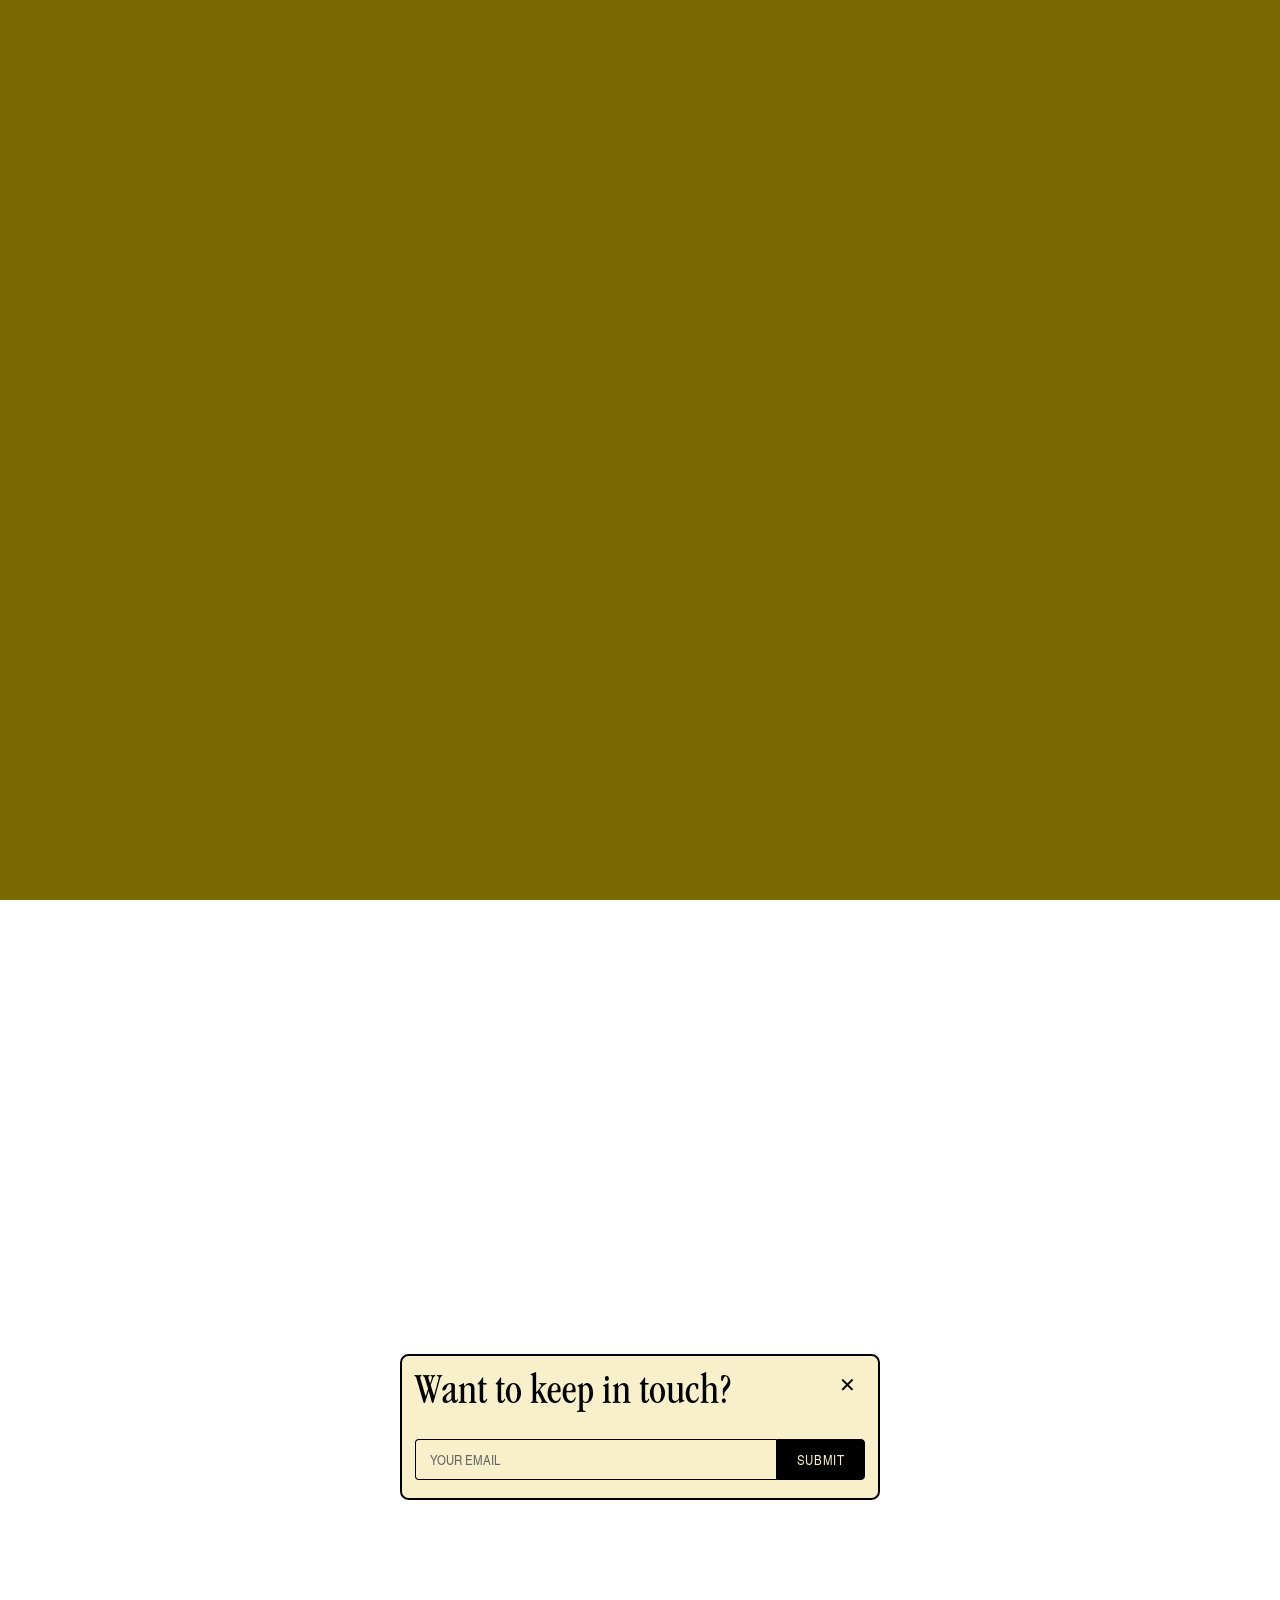
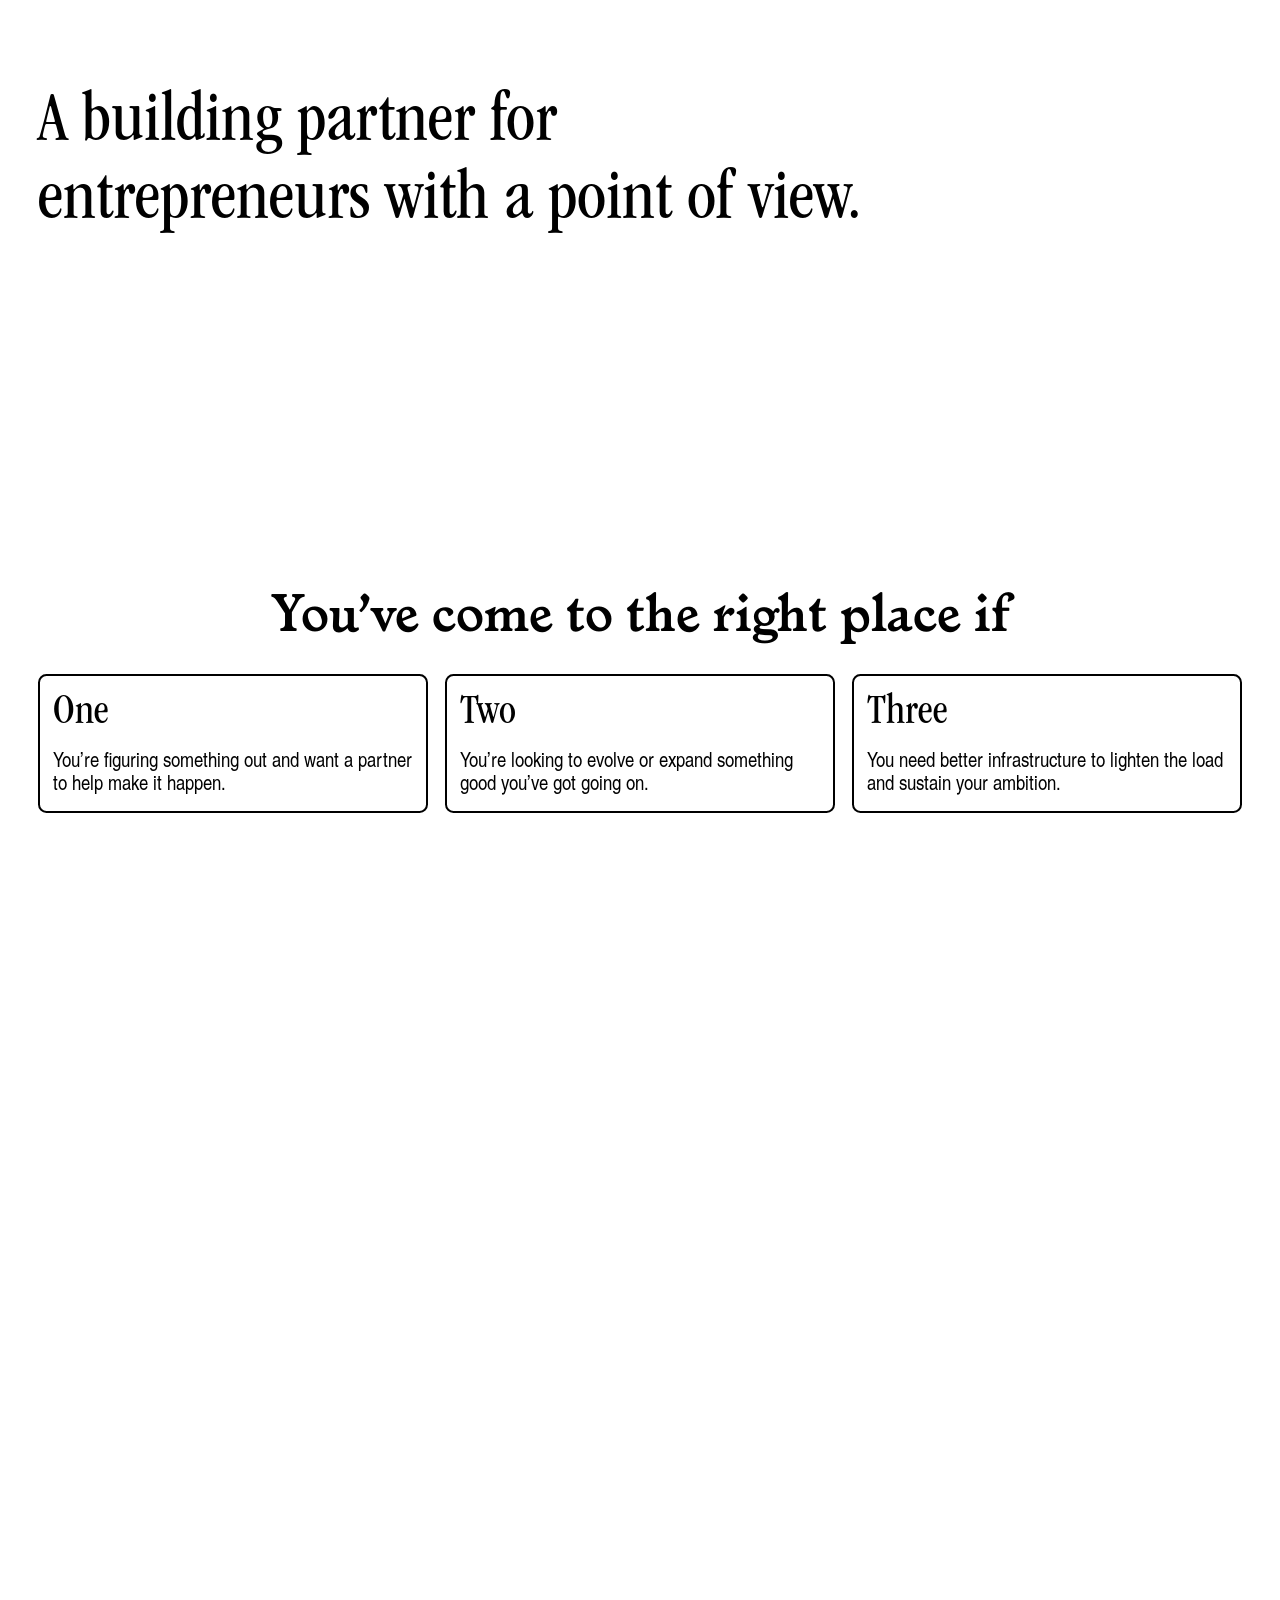
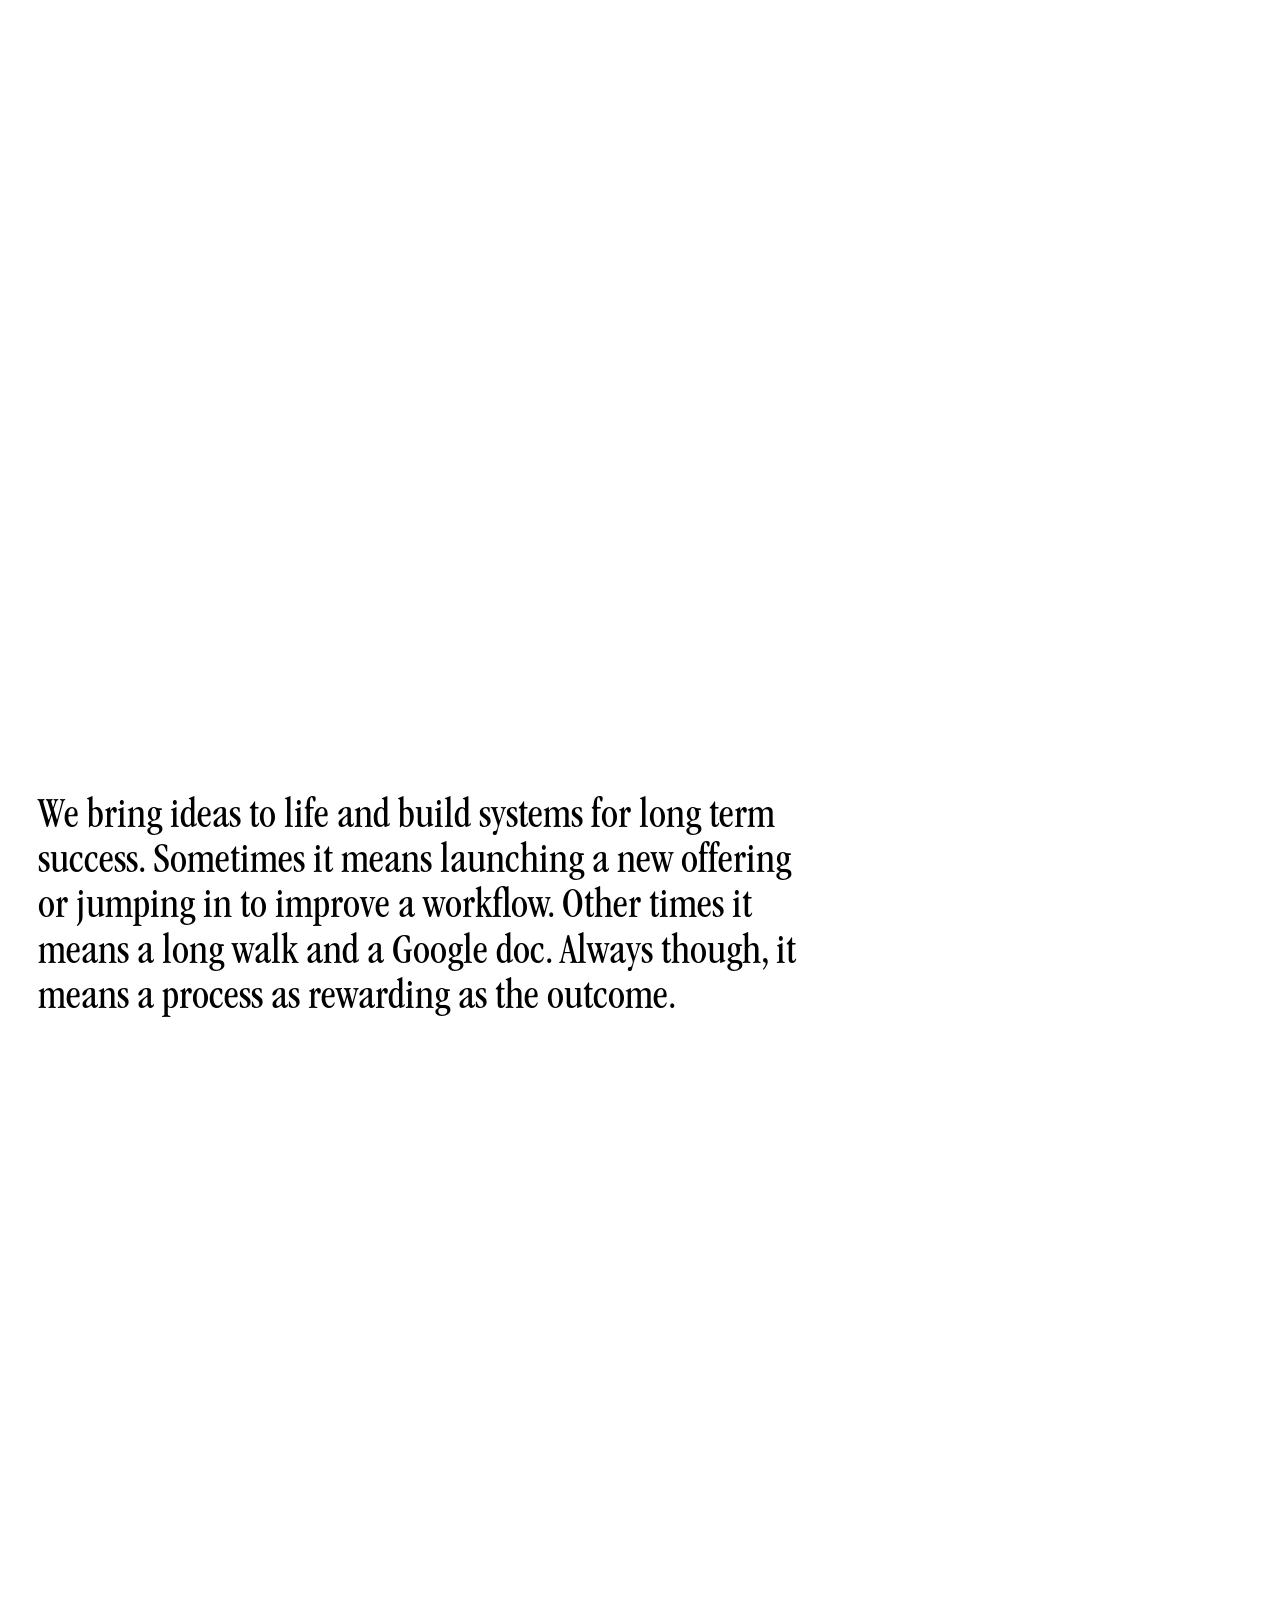
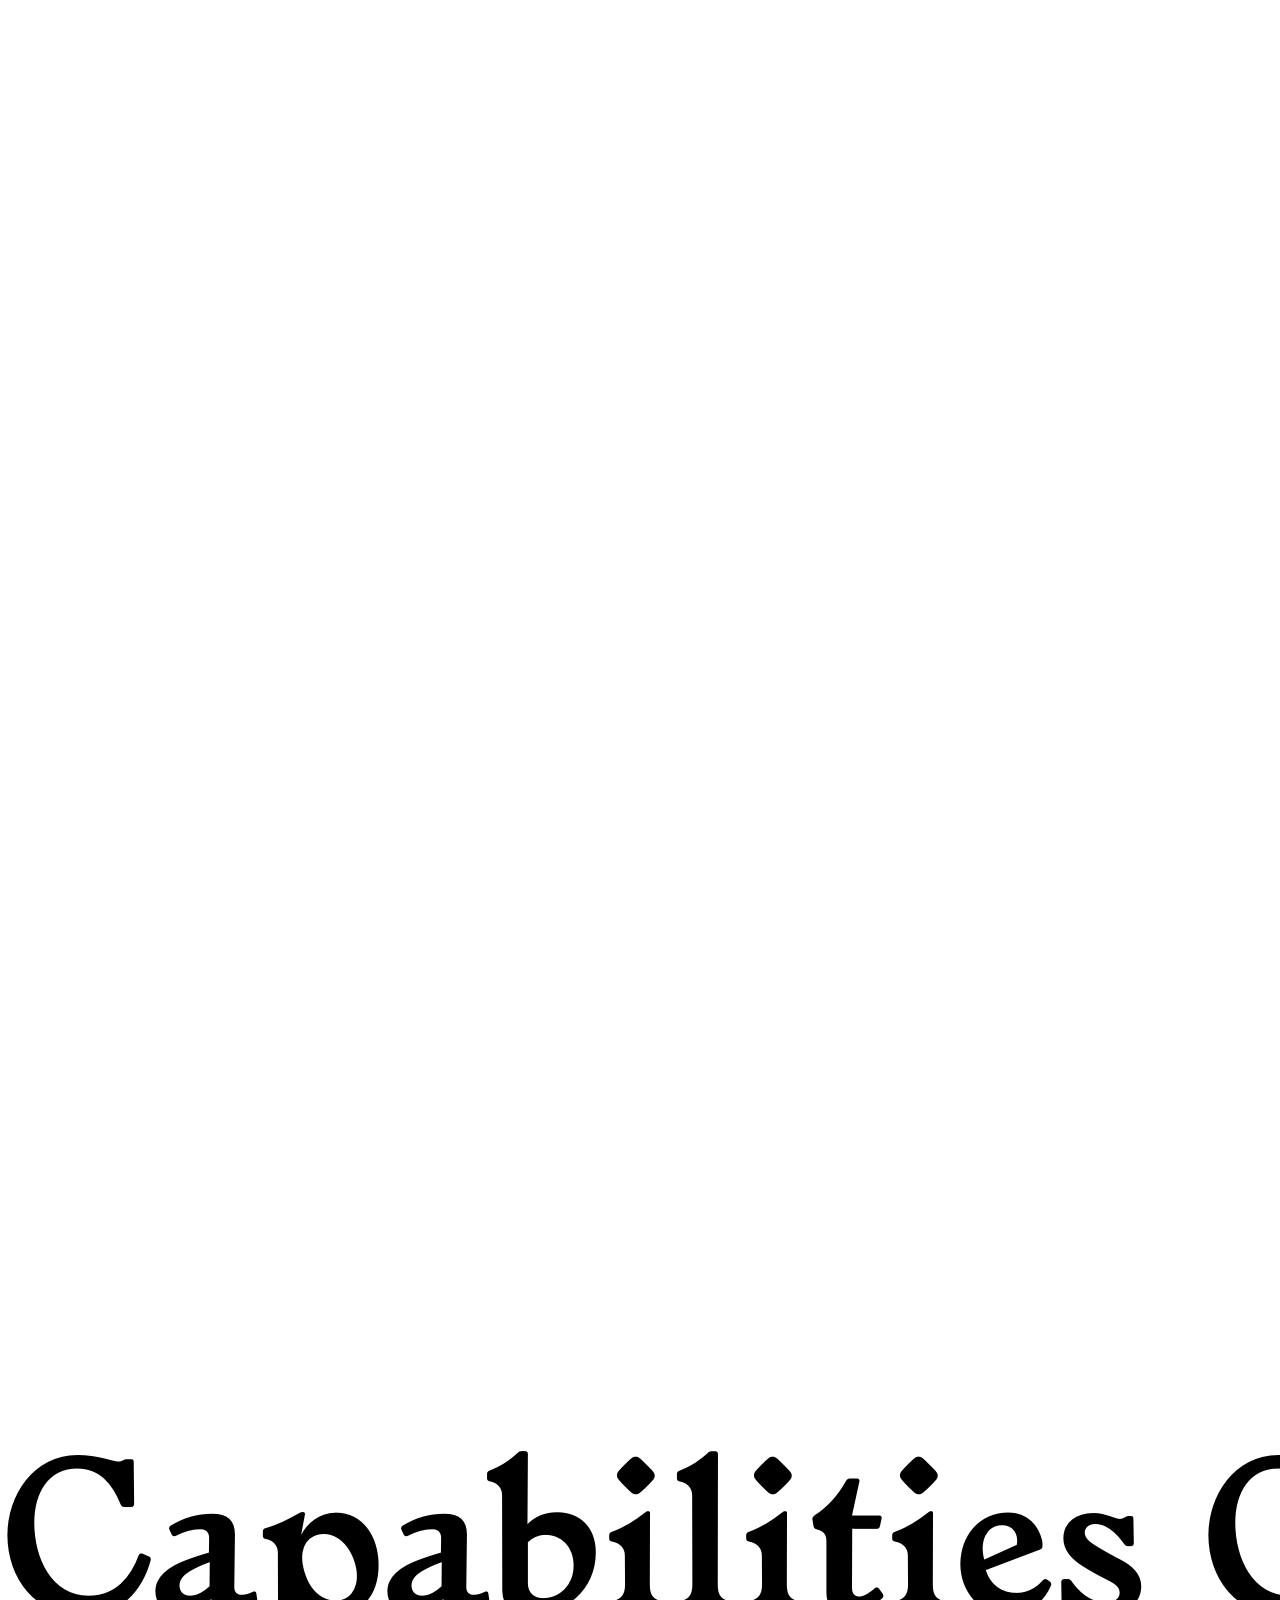
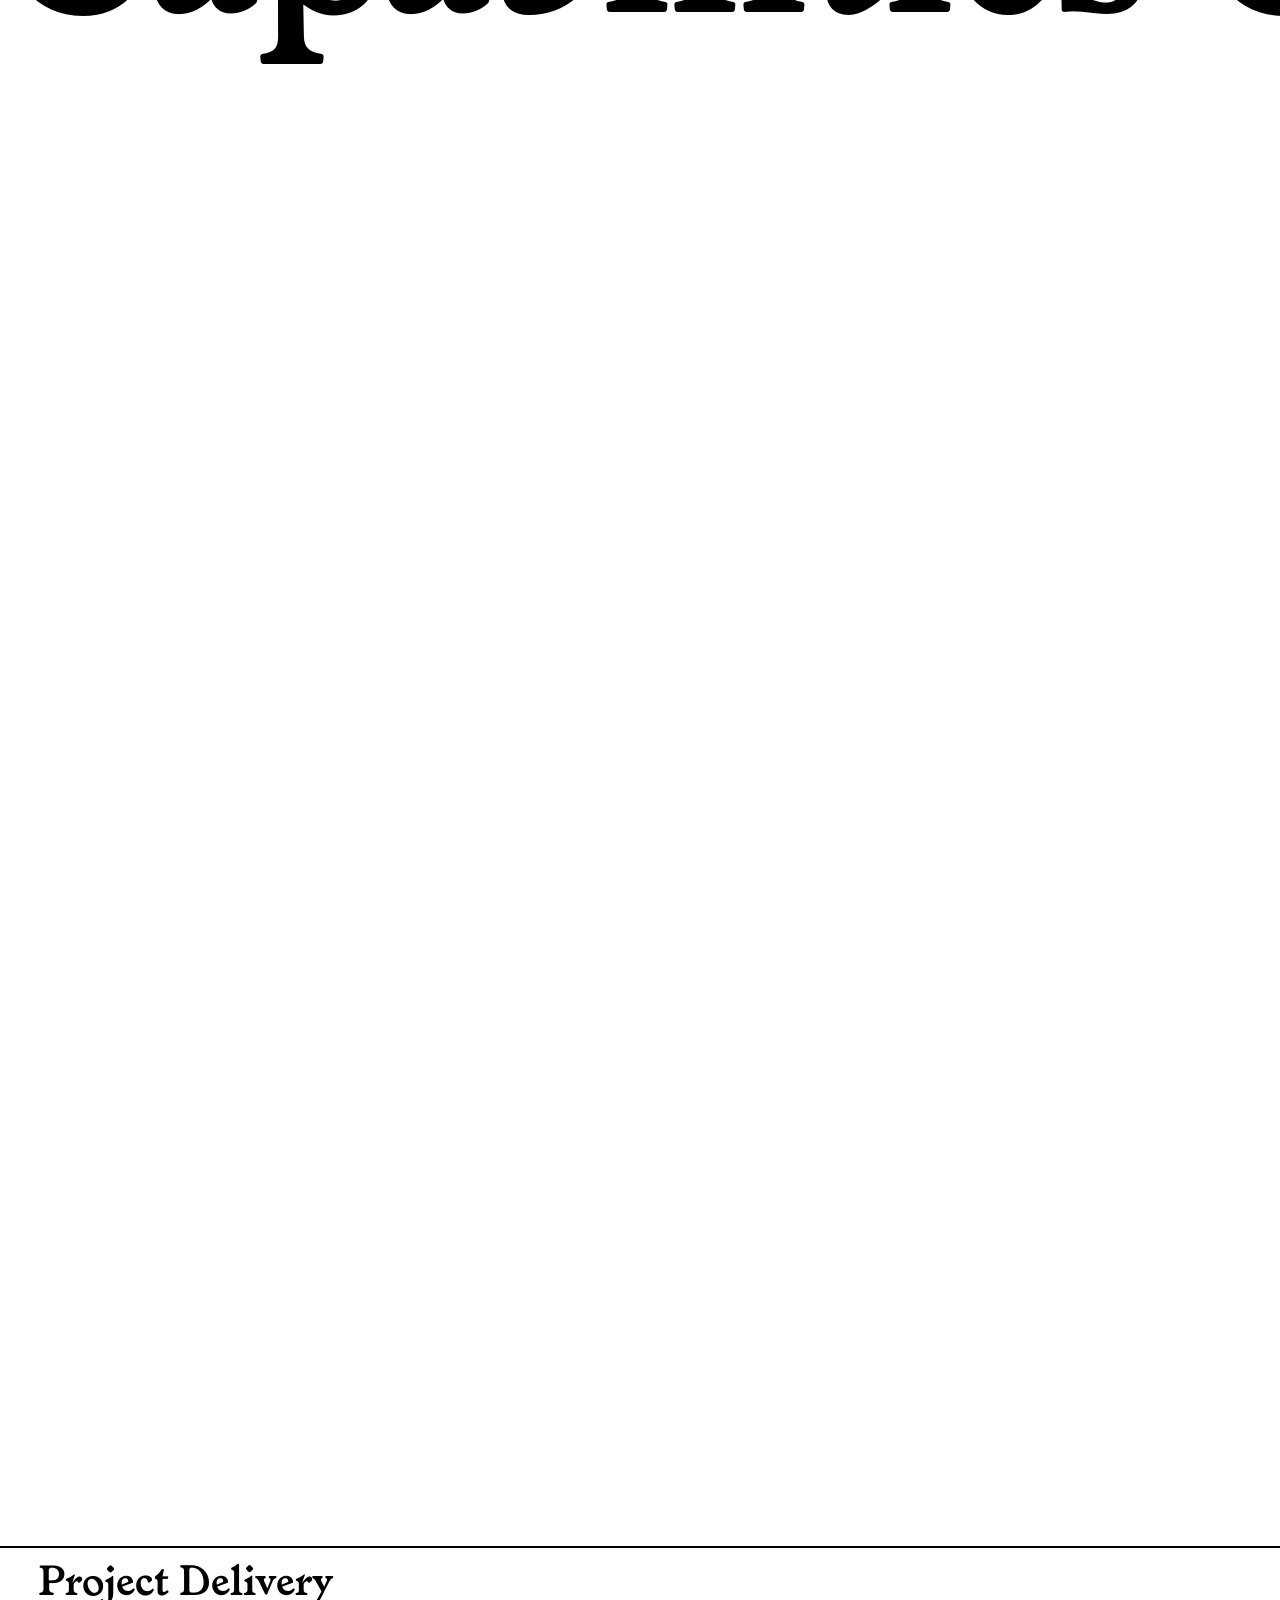
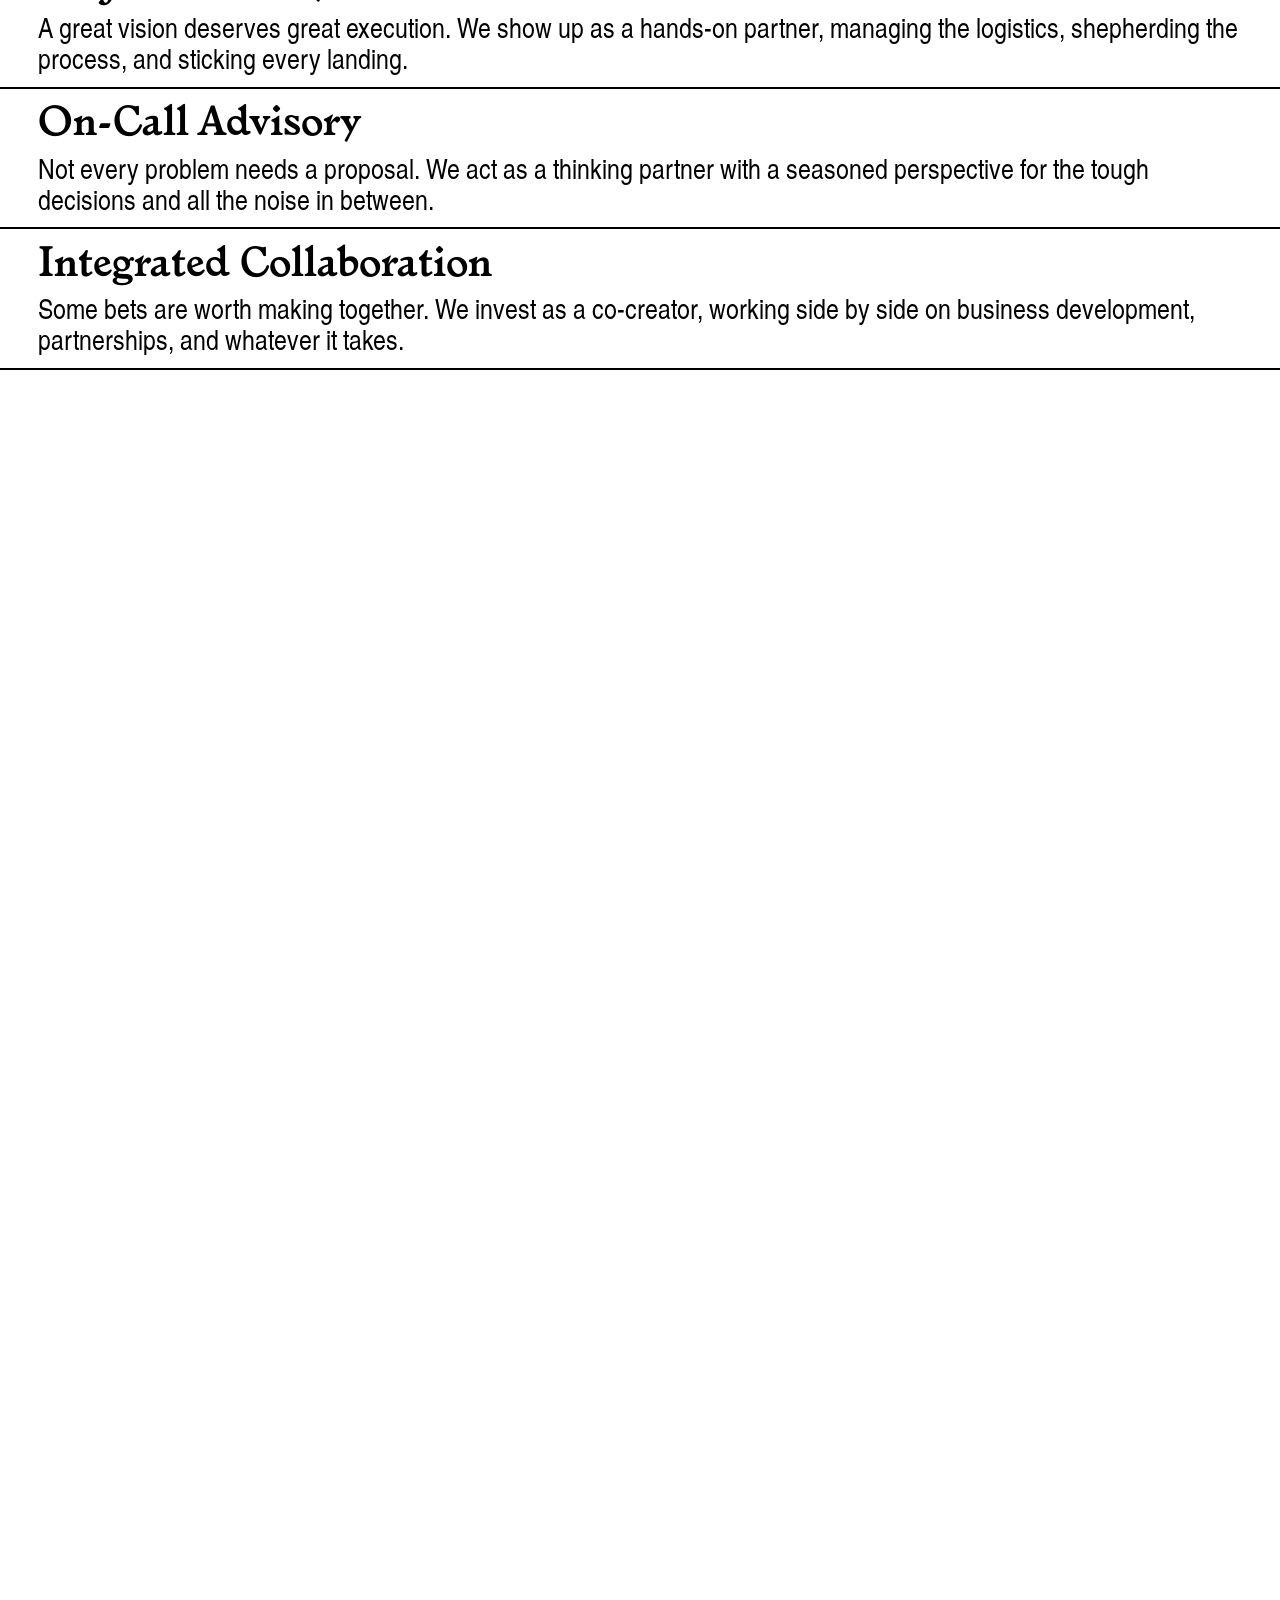
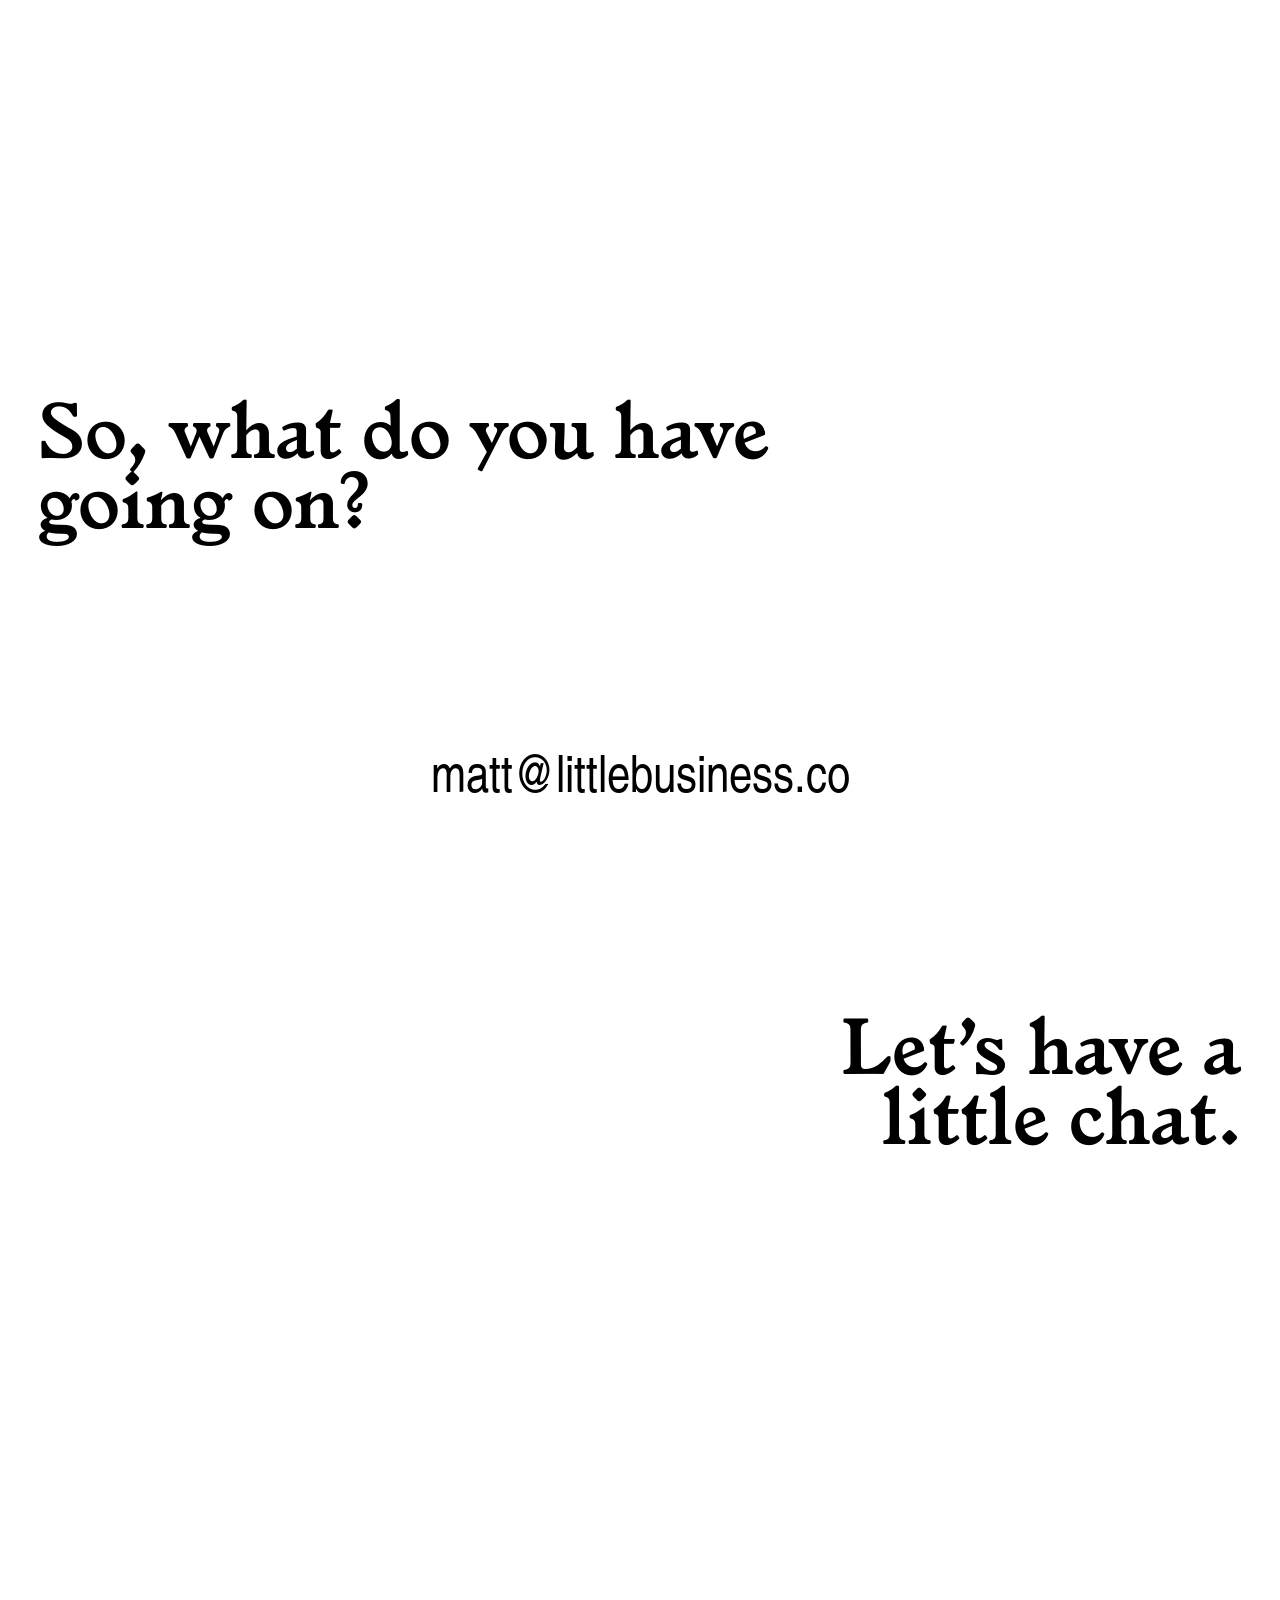
==== index.html @ aa684cb1 "Update bio phrasing to 'grew out of those collaborations' Co-Authored-By: Claude Fable 5 <noreply@an" ====
<!DOCTYPE html><!--  This site was created in Webflow. https://webflow.com  --><!--  Last Published: Wed Feb 25 2026 02:03:40 GMT+0000 (Coordinated Universal Time)  -->
<html data-wf-page="67ef02db78c500334c8d74f8" data-wf-site="67ef02db78c500334c8d74f6">
<head>
  <meta charset="utf-8">
  <title>Little Business - Make the Work. Mind the Business.</title>
  <meta content="Little Business is a systems-minded partner for work that’s going somewhere. We support founders, teams, and operators through strategy, operations, and transformation—clarifying priorities, building structure, and helping the real work take shape." name="description">
  <meta content="Little Business - Make the Work. Mind the Business." property="og:title">
  <meta content="We help creative teams build the structure behind great ideas—through strategy, systems, and support that make the work work." property="og:description">
  <meta content="https://cdn.prod.website-files.com/67ef02db78c500334c8d74f6/67fcf208396a7e09f4c0991a_opg.jpg" property="og:image">
  <meta content="Little Business - Make the Work. Mind the Business." property="twitter:title">
  <meta content="We help creative teams build the structure behind great ideas—through strategy, systems, and support that make the work work." property="twitter:description">
  <meta content="https://cdn.prod.website-files.com/67ef02db78c500334c8d74f6/67fcf208396a7e09f4c0991a_opg.jpg" property="twitter:image">
  <meta property="og:type" content="website">
  <meta content="summary_large_image" name="twitter:card">
  <meta content="width=device-width, initial-scale=1" name="viewport">
  <meta content="Webflow" name="generator">
  <link href="css/normalize.css" rel="stylesheet" type="text/css">
  <link href="css/webflow.css" rel="stylesheet" type="text/css">
  <link href="css/little-business-2.webflow.css" rel="stylesheet" type="text/css">
  <style>@media (max-width:479px) {html.w-mod-js:not(.w-mod-ix) [data-w-id="4ba68156-57c9-4226-cf5b-447d85dc6a7e"] {display:none;height:0px;}html.w-mod-js:not(.w-mod-ix) [data-w-id="4ba68156-57c9-4226-cf5b-447d85dc6a7f"] {-webkit-transform:translate3d(0, -120px, 0) scale3d(1, 1, 1) rotateX(0) rotateY(0) rotateZ(0) skew(0, 0);-moz-transform:translate3d(0, -120px, 0) scale3d(1, 1, 1) rotateX(0) rotateY(0) rotateZ(0) skew(0, 0);-ms-transform:translate3d(0, -120px, 0) scale3d(1, 1, 1) rotateX(0) rotateY(0) rotateZ(0) skew(0, 0);transform:translate3d(0, -120px, 0) scale3d(1, 1, 1) rotateX(0) rotateY(0) rotateZ(0) skew(0, 0);opacity:0;}html.w-mod-js:not(.w-mod-ix) [data-w-id="2694e589-0596-e3fc-09a8-4c502d348974"] {opacity:0;}html.w-mod-js:not(.w-mod-ix) [data-w-id="5941a7f7-5a92-e0c6-e7de-b054ed0b9074"] {display:none;}html.w-mod-js:not(.w-mod-ix) [data-w-id="5941a7f7-5a92-e0c6-e7de-b054ed0b907d"] {display:none;}}</style>
  <script type="text/javascript">!function(o,c){var n=c.documentElement,t=" w-mod-";n.className+=t+"js",("ontouchstart"in o||o.DocumentTouch&&c instanceof DocumentTouch)&&(n.className+=t+"touch")}(window,document);</script>
  <link href="images/favicon.png" rel="shortcut icon" type="image/x-icon">
  <link href="images/webclip.png" rel="apple-touch-icon">
  <link href="https://littlebusiness.co" rel="canonical">
  <style>
  /* Smooth scrolling eliminates the IX2 animation snap/blink on anchor nav clicks */
  html { scroll-behavior: smooth; }
  .brand {
  	z-index: 200!important;
  }
 * {
  	-webkit-font-smoothing: antialiased;
	-moz-osx-font-smoothing: grayscale; 
	text-rendering: optimizeLegibility;
    tap-highlight-color: transparent;
    -webkit-tap-highlight-color: transparent;
  }
  .section:focus {
    outline: none;
  }
  *:focus { 
    outline: none; 
  }
  input, textarea {
    -webkit-appearance: none;
    border-radius: 0;
}
  .w-webflow-badge {
      display: none!important;
  }
  	*::selection {
      color: #fff;
	  background: #000; /* WebKit/Blink Browsers */
	}
	*::-moz-selection {
      color: #fff;
  	  background: #000; /* Gecko Browsers */
	}
  select, .success-message, .w-form-done {
  -webkit-appearance: none;
  -moz-appearance: none;
  outline: none;
}
.w-checkbox-input.w-checkbox-input--inputType-custom.checkmark.w--redirected-checked, .w-checkbox-input.w-checkbox-input--inputType-custom.checkmark {
	box-shadow: none;
}
/* Snippet gets rid of top margin on first element in any rich text*/
.w-richtext>:first-child {
	margin-top: 0;
}
/* Snippet gets rid of bottom margin on last element in any rich text*/
.w-richtext>:last-child, .w-richtext ol li:last-child, .w-richtext ul li:last-child {
    margin-bottom: 0;
}
/* Snippet makes all link elements listed below to inherit color from their parent */
a, 
.w-tab-link,
.w-nav-link,
.w-dropdown-btn,
.w-dropdown-toggle,
.w-dropdown-link
{
color: inherit;
}
/* Snippet prevents all click and hover interaction with an element */
.clickable-off {
  pointer-events: none;
}
/* Snippet enables all click and hover interaction with an element */
.clickable-on{
  pointer-events: auto;
}
/* Snippet enables you to add class of div-square which creates and maintains a 1:1 dimension of a div.*/
.div-square::after {
  content: "";
  display: block;
  padding-bottom: 100%;
}
/*Hide focus outline for main content element*/
    main:focus-visible {
    outline: -webkit-focus-ring-color auto 0px;
}
/* Make sure containers never lose their center alignment*/
.container-medium, .container-small, .container-large {
  margin-right: auto !important;
  margin-left: auto !important;
}
/*Reset selects, buttons, and links styles*/
.w-input, .w-select, a {
color: inherit;
text-decoration: inherit;
font-size: inherit;
}
/*Apply "..." after 3 lines of text */
.text-style-3lines {
    display: -webkit-box;
    overflow: hidden;
    -webkit-line-clamp: 3;
    -webkit-box-orient: vertical;
}
/* Apply "..." after 2 lines of text */
.text-style-2lines {
    display: -webkit-box;
    overflow: hidden;
    -webkit-line-clamp: 2;
    -webkit-box-orient: vertical;
}
/* Apply "..." at 100% width */
.truncate-width { 
		width: 100%; 
    white-space: nowrap; 
    overflow: hidden; 
    text-overflow: ellipsis; 
}
/* Removes native scrollbar */
.no-scrollbar {
    -ms-overflow-style: none;  // IE 10+
    overflow: -moz-scrollbars-none;  // Firefox
}
.no-scrollbar::-webkit-scrollbar {
    display: none; // Safari and Chrome
}

/* ---- Custom desktop nav (replaces Webflow nav on desktop) ---- */
#lb-desktop-nav {
  position: fixed;
  top: 0;
  left: 0;
  right: 0;
  z-index: 9999;
  display: grid;
  grid-template-columns: 1fr 20.2em 1fr;
  align-items: center;
  padding: 1.32em;
  background: transparent;
  pointer-events: none;
}
.lb-nav-left {
  display: flex;
  flex-direction: row;
  align-items: center;
  justify-content: flex-start;
  gap: 5em;
}
.lb-nav-right {
  display: flex;
  flex-direction: row;
  align-items: center;
  justify-content: flex-end;
  gap: 5em;
}
/* Nav logo: invisible but clickable — links to #Home.
   opacity:0 (not visibility:hidden) keeps pointer events active. */
#lb-desktop-nav .nav-logo-center {
  opacity: 0;
  pointer-events: auto;
  justify-self: center;
}
/* Italic active state for current section */
.lb-nav-link.is-current {
  font-style: italic;
}
.lb-nav-link {
  text-transform: uppercase;
  font-family: "TeX Gyre Heros Condensed", sans-serif;
  font-size: .99em;
  line-height: 1.13;
  color: #000;
  text-decoration: none;
  display: block;
}
.nav-logo-center {
  display: flex;
  flex-direction: row;
  align-items: center;
  gap: 0.84em;
  text-decoration: none;
  color: #000;
}
/* Both SVGs constrained to the same height as the Webflow collapsed logo
   (logo-wrapper 20em × padding-top 13.1043% = 2.621em tall) */
.nav-logo-svg-little,
.nav-logo-svg-business {
  display: block;
  height: 2.621em;
  width: auto;
  color: #000;
  flex-shrink: 0;
}
/* Hide Webflow nav on desktop — we use #lb-desktop-nav instead */
@media screen and (min-width: 768px) {
  .nav.w-nav { display: none !important; }
  #lb-desktop-nav { display: grid; }
}
/* Hide custom nav on mobile — Webflow nav handles it */
@media screen and (max-width: 767px) {
  #lb-desktop-nav { display: none !important; }
  .nav.w-nav { display: flex !important; opacity: 1 !important; }
}
/* Nav starts hidden, fades in after hero scrolls away */
#lb-desktop-nav {
  opacity: 0;
  pointer-events: none;
  transition: opacity 0.4s ease;
}
#lb-desktop-nav.is-visible {
  opacity: 1;
  pointer-events: auto;
}
</style>
</head>
<body data-scroll-time="0" class="body">

  <!-- Custom desktop nav: Capabilities — About — LITTLE BUSINESS — Notes — Contact -->
  <nav id="lb-desktop-nav" aria-label="Main navigation">
    <div class="lb-nav-left">
      <a href="#capabilities" class="lb-nav-link">CAPABILITIES</a>
      <a href="#about-section" class="lb-nav-link">About</a>
    </div>
    <a href="#Home" class="nav-logo-center">
      <svg class="nav-logo-svg-little" xmlns="http://www.w3.org/2000/svg" viewBox="0 0 447 154" fill="none">
        <path d="M0 0.27002H37.4V128.33H71.4V153.26H0V0.27002Z" fill="currentColor"></path>
        <path d="M78.5701 0.27002H115.97V153.26H78.5701V0.27002Z" fill="currentColor"></path>
        <path d="M143.73 28.03H121.44V0.27002H203.41V28.03H181.31V153.25H143.72V28.03H143.73Z" fill="currentColor"></path>
        <path d="M231.18 28.03H208.89V0.27002H290.86V28.03H268.76V153.25H231.17V28.03H231.18Z" fill="currentColor"></path>
        <path d="M296.35 0.27002H333.75V128.33H367.75V153.26H296.36V0.27002H296.35Z" fill="currentColor"></path>
        <path d="M374.92 0.27002H446.5V25.39H412.31V59.58H437.81V85.64H412.31V128.33H446.69V153.26H374.92V0.27002Z" fill="currentColor"></path>
      </svg>
      <svg class="nav-logo-svg-business" xmlns="http://www.w3.org/2000/svg" viewBox="0 0 708 158" fill="none">
        <path d="M0.370117 2.27002H41.7301C67.4201 2.27002 92.5401 6.61002 92.5401 42.88C92.5401 61.2 83.6601 70.46 70.0601 73.1C87.6201 74.8 97.4501 87.83 97.4501 109.36C97.4501 142.6 79.3201 155.26 49.2901 155.26H0.370117V2.27002ZM42.6701 62.71C57.2101 62.71 59.8601 55.34 59.8601 44.01C59.8601 34.57 53.8201 27.01 43.9901 27.01H37.7601V62.71H42.6701ZM42.8601 129.19C56.6501 129.19 61.3701 122.01 61.3701 108.6C61.3701 92.17 56.8401 86.69 43.0501 86.69H37.7601V129.19H42.8601Z" fill="currentColor"></path>
        <path d="M106.52 108.98V2.27002H143.73V115.41C143.73 122.02 144.3 131.09 152.98 131.09C161.66 131.09 162.23 122.02 162.23 115.41V2.27002H199.63V108.98C199.63 141.09 188.67 157.71 152.98 157.71C117.29 157.71 106.52 141.09 106.52 108.98Z" fill="currentColor"></path>
        <path d="M210.4 108.04L242.13 103.88C242.32 124.66 247.04 129.38 253.08 129.38C259.12 129.38 259.31 123.71 259.31 120.31C259.31 107.84 253.08 100.29 242.31 91.22L232.68 83.1C220.59 72.9 210.39 60.81 210.39 41.36C210.39 14.54 227.77 0 255.34 0C290.47 0 293.11 29.28 293.3 44.57L260.81 47.78C260.81 34.56 260.62 27 254.01 27C248.91 27 247.02 33.99 247.02 37.58C247.02 49.48 253.82 55.71 263.26 64.02L272.14 71.76C285.74 83.47 296.32 96.88 296.32 118.6C296.32 140.32 280.64 157.7 255.33 157.7C225.68 157.7 211.32 144.29 210.38 108.03L210.4 108.04Z" fill="currentColor"></path>
        <path d="M305.21 2.27002H342.61V155.26H305.21V2.27002Z" fill="currentColor"></path>
        <path d="M357.34 2.27002H383.78L411.73 67.81V2.27002H442.71V155.26H417.02L389.44 83.3V155.26H357.33V2.27002H357.34Z" fill="currentColor"></path>
        <path d="M457.45 2.27002H529.03V27.39H494.84V61.58H520.34V87.64H494.84V130.33H529.21V155.26H457.44V2.27002H457.45Z" fill="currentColor"></path>
        <path d="M533.57 108.04L565.3 103.88C565.49 124.66 570.21 129.38 576.25 129.38C582.29 129.38 582.48 123.71 582.48 120.31C582.48 107.84 576.25 100.29 565.48 91.22L555.85 83.1C543.76 72.9 533.56 60.81 533.56 41.36C533.56 14.54 550.94 0 578.51 0C613.64 0 616.28 29.28 616.47 44.57L583.98 47.78C583.98 34.56 583.79 27 577.18 27C572.08 27 570.19 33.99 570.19 37.58C570.19 49.48 576.99 55.71 586.43 64.02L595.31 71.76C608.91 83.47 619.49 96.88 619.49 118.6C619.49 140.32 603.81 157.7 578.5 157.7C548.85 157.7 534.49 144.29 533.55 108.03L533.57 108.04Z" fill="currentColor"></path>
        <path d="M621.58 108.04L653.31 103.88C653.5 124.66 658.22 129.38 664.26 129.38C670.3 129.38 670.49 123.71 670.49 120.31C670.49 107.84 664.26 100.29 653.49 91.22L643.86 83.1C631.77 72.9 621.57 60.81 621.57 41.36C621.57 14.54 638.95 0 666.52 0C701.65 0 704.29 29.28 704.48 44.57L671.99 47.78C671.99 34.56 671.8 27 665.19 27C660.09 27 658.2 33.99 658.2 37.58C658.2 49.48 665 55.71 674.44 64.02L683.32 71.76C696.92 83.47 707.5 96.88 707.5 118.6C707.5 140.32 691.82 157.7 666.51 157.7C636.86 157.7 622.5 144.29 621.56 108.03L621.58 108.04Z" fill="currentColor"></path>
      </svg>
    </a>
    <div class="lb-nav-right">
      <a href="https://knocktwice.studio" class="lb-nav-link" target="_blank">Knock Twice</a>
      <a href="#Contact" class="lb-nav-link">Contact</a>
    </div>
  </nav>

  <div class="page-wrapper">
    <div class="initial-flash-fix-custom-code w-embed">
      <style>
html:not(.wf-design-mode) .logo-word-1,
html:not(.wf-design-mode) .logo-word-2,
html:not(.wf-design-mode) .logo-word-1-svg-stacked,
html:not(.wf-design-mode) .logo-word-2-svg-stacked {
  display: none;
}
html:not(.wf-design-mode) .nav {
  opacity: 0%;
}
html.wf-design-mode .container.hero.hidden {
 z-index: -1;
}
</style>
    </div>
    <div class="global-styles w-embed">
      <style>
/* Snippet gets rid of top margin on first element in any rich text*/
.w-richtext>:first-child {
	margin-top: 0;
}
/* Snippet gets rid of bottom margin on last element in any rich text*/
.w-richtext>:last-child, .w-richtext ol li:last-child, .w-richtext ul li:last-child {
    margin-bottom: 0;
}
/* Snippet makes all link elements listed below to inherit color from their parent */
a, 
.w-tab-link,
.w-nav-link,
.w-dropdown-btn,
.w-dropdown-toggle,
.w-dropdown-link
{
color: inherit;
}
/* Snippet prevents all click and hover interaction with an element */
.clickable-off {
  pointer-events: none;
}
/* Snippet enables all click and hover interaction with an element */
.clickable-on{
  pointer-events: auto;
}
/* Snippet enables you to add class of div-square which creates and maintains a 1:1 dimension of a div.*/
.div-square::after {
  content: "";
  display: block;
  padding-bottom: 100%;
}
/*Hide focus outline for main content element*/
    main:focus-visible {
    outline: -webkit-focus-ring-color auto 0px;
}
/* Make sure containers never lose their center alignment*/
.container-medium, .container-small, .container-large {
  margin-right: auto !important;
  margin-left: auto !important;
}
/*Reset selects, buttons, and links styles*/
.w-input, .w-select, a {
color: inherit;
text-decoration: inherit;
font-size: inherit;
}
/*Apply "..." after 3 lines of text */
.text-style-3lines {
    display: -webkit-box;
    overflow: hidden;
    -webkit-line-clamp: 3;
    -webkit-box-orient: vertical;
}
/* Apply "..." after 2 lines of text */
.text-style-2lines {
    display: -webkit-box;
    overflow: hidden;
    -webkit-line-clamp: 2;
    -webkit-box-orient: vertical;
}
/* Apply "..." at 100% width */
.truncate-width { 
		width: 100%; 
    white-space: nowrap; 
    overflow: hidden; 
    text-overflow: ellipsis; 
}
/* Removes native scrollbar */
.no-scrollbar {
    -ms-overflow-style: none;  // IE 10+
    overflow: -moz-scrollbars-none;  // Firefox
}
.no-scrollbar::-webkit-scrollbar {
    display: none; // Safari and Chrome
}
</style>
    </div>
    <div data-animation="default" class="nav w-nav" data-easing2="ease-out-sine" data-easing="ease-out-quart" data-collapse="tiny" data-w-id="4ba68156-57c9-4226-cf5b-447d85dc6a7c" role="banner" data-no-scroll="1" data-duration="700" data-doc-height="1">
      <nav role="navigation" class="nav-menu w-nav-menu">
        <div data-w-id="4ba68156-57c9-4226-cf5b-447d85dc6a7e" class="menu-modal">
          <div data-w-id="4ba68156-57c9-4226-cf5b-447d85dc6a7f" class="menu-modal-container">
            <div id="w-node-_4ba68156-57c9-4226-cf5b-447d85dc6a80-4c8d74f8" class="main-menu-group">
              <div class="nav-left is-mobile">
                <a href="#About" class="nav-link-2 is-mobile w-inline-block">
                  <div>About</div>
                </a>
                <a href="#capabilities" class="nav-link-2 is-mobile w-inline-block">
                  <div>Capabilities</div>
                </a>
                <a href="https://knocktwice.studio" class="nav-link-2 is-mobile w-inline-block" target="_blank">
                  <div>Knock Twice</div>
                </a>
              </div>
              <div class="nav-right">
                <a href="#Contact" class="nav-link-2 is-mobile w-inline-block">
                  <div>Contact</div>
                </a>
              </div>
            </div>
          </div>
        </div>
        <div class="desktop-menu">
          <div class="nav-left is-desktop">
            <a href="#capabilities" class="nav-link-2 w-inline-block">
              <div>CAPABILITIES</div>
            </a>
            <a href="#about-section" class="nav-link-2 w-inline-block">
              <div>About</div>
            </a>
          </div>
          <a href="#Home" class="nav-logo-center">
            <svg class="nav-logo-svg-little" xmlns="http://www.w3.org/2000/svg" viewBox="0 0 447 154" fill="none">
              <path d="M0 0.27002H37.4V128.33H71.4V153.26H0V0.27002Z" fill="currentColor"></path>
              <path d="M78.5701 0.27002H115.97V153.26H78.5701V0.27002Z" fill="currentColor"></path>
              <path d="M143.73 28.03H121.44V0.27002H203.41V28.03H181.31V153.25H143.72V28.03H143.73Z" fill="currentColor"></path>
              <path d="M231.18 28.03H208.89V0.27002H290.86V28.03H268.76V153.25H231.17V28.03H231.18Z" fill="currentColor"></path>
              <path d="M296.35 0.27002H333.75V128.33H367.75V153.26H296.36V0.27002H296.35Z" fill="currentColor"></path>
              <path d="M374.92 0.27002H446.5V25.39H412.31V59.58H437.81V85.64H412.31V128.33H446.69V153.26H374.92V0.27002Z" fill="currentColor"></path>
            </svg>
            <svg class="nav-logo-svg-business" xmlns="http://www.w3.org/2000/svg" viewBox="0 0 708 158" fill="none">
              <path d="M0.370117 2.27002H41.7301C67.4201 2.27002 92.5401 6.61002 92.5401 42.88C92.5401 61.2 83.6601 70.46 70.0601 73.1C87.6201 74.8 97.4501 87.83 97.4501 109.36C97.4501 142.6 79.3201 155.26 49.2901 155.26H0.370117V2.27002ZM42.6701 62.71C57.2101 62.71 59.8601 55.34 59.8601 44.01C59.8601 34.57 53.8201 27.01 43.9901 27.01H37.7601V62.71H42.6701ZM42.8601 129.19C56.6501 129.19 61.3701 122.01 61.3701 108.6C61.3701 92.17 56.8401 86.69 43.0501 86.69H37.7601V129.19H42.8601Z" fill="currentColor"></path>
              <path d="M106.52 108.98V2.27002H143.73V115.41C143.73 122.02 144.3 131.09 152.98 131.09C161.66 131.09 162.23 122.02 162.23 115.41V2.27002H199.63V108.98C199.63 141.09 188.67 157.71 152.98 157.71C117.29 157.71 106.52 141.09 106.52 108.98Z" fill="currentColor"></path>
              <path d="M210.4 108.04L242.13 103.88C242.32 124.66 247.04 129.38 253.08 129.38C259.12 129.38 259.31 123.71 259.31 120.31C259.31 107.84 253.08 100.29 242.31 91.22L232.68 83.1C220.59 72.9 210.39 60.81 210.39 41.36C210.39 14.54 227.77 0 255.34 0C290.47 0 293.11 29.28 293.3 44.57L260.81 47.78C260.81 34.56 260.62 27 254.01 27C248.91 27 247.02 33.99 247.02 37.58C247.02 49.48 253.82 55.71 263.26 64.02L272.14 71.76C285.74 83.47 296.32 96.88 296.32 118.6C296.32 140.32 280.64 157.7 255.33 157.7C225.68 157.7 211.32 144.29 210.38 108.03L210.4 108.04Z" fill="currentColor"></path>
              <path d="M305.21 2.27002H342.61V155.26H305.21V2.27002Z" fill="currentColor"></path>
              <path d="M357.34 2.27002H383.78L411.73 67.81V2.27002H442.71V155.26H417.02L389.44 83.3V155.26H357.33V2.27002H357.34Z" fill="currentColor"></path>
              <path d="M457.45 2.27002H529.03V27.39H494.84V61.58H520.34V87.64H494.84V130.33H529.21V155.26H457.44V2.27002H457.45Z" fill="currentColor"></path>
              <path d="M533.57 108.04L565.3 103.88C565.49 124.66 570.21 129.38 576.25 129.38C582.29 129.38 582.48 123.71 582.48 120.31C582.48 107.84 576.25 100.29 565.48 91.22L555.85 83.1C543.76 72.9 533.56 60.81 533.56 41.36C533.56 14.54 550.94 0 578.51 0C613.64 0 616.28 29.28 616.47 44.57L583.98 47.78C583.98 34.56 583.79 27 577.18 27C572.08 27 570.19 33.99 570.19 37.58C570.19 49.48 576.99 55.71 586.43 64.02L595.31 71.76C608.91 83.47 619.49 96.88 619.49 118.6C619.49 140.32 603.81 157.7 578.5 157.7C548.85 157.7 534.49 144.29 533.55 108.03L533.57 108.04Z" fill="currentColor"></path>
              <path d="M621.58 108.04L653.31 103.88C653.5 124.66 658.22 129.38 664.26 129.38C670.3 129.38 670.49 123.71 670.49 120.31C670.49 107.84 664.26 100.29 653.49 91.22L643.86 83.1C631.77 72.9 621.57 60.81 621.57 41.36C621.57 14.54 638.95 0 666.52 0C701.65 0 704.29 29.28 704.48 44.57L671.99 47.78C671.99 34.56 671.8 27 665.19 27C660.09 27 658.2 33.99 658.2 37.58C658.2 49.48 665 55.71 674.44 64.02L683.32 71.76C696.92 83.47 707.5 96.88 707.5 118.6C707.5 140.32 691.82 157.7 666.51 157.7C636.86 157.7 622.5 144.29 621.56 108.03L621.58 108.04Z" fill="currentColor"></path>
            </svg>
          </a>
          <div class="nav-right">
            <a href="https://knocktwice.studio" class="nav-link-2 w-inline-block" target="_blank">
              <div>Knock Twice</div>
            </a>
            <a href="#Contact" class="nav-link-2 w-inline-block">
              <div>Contact</div>
            </a>
          </div>
        </div>
      </nav>
      <div class="menu-button w-nav-button"><svg xmlns="http://www.w3.org/2000/svg" width="24" height="24" viewbox="0 0 512 512" app="ikonik" class="hamburger-icon">
          <path fill="currentColor" d="M32 96v64h448V96H32zm0 128v64h448v-64H32zm0 128v64h448v-64H32z" app="ikonik" class="path-ra73lj"></path>
        </svg></div>
    </div>
    <div data-w-id="7eb2a0a4-44ff-9576-e088-bb3919648b38" class="section home-hero">
      <div class="hero-background"></div>
      <div class="container hero hidden">
        <div href="#" data-w-id="7eb2a0a4-44ff-9576-e088-bb3919648b3b" class="brand-2">
          <div class="logo-wrapper">
            <a href="#Home" class="logo-relative w-inline-block">
              <div class="logo-absolute">
                <div class="logo-word-1">
                  <div class="full-wh"><svg xmlns="http://www.w3.org/2000/svg" width="100%" viewbox="0 0 447 154" fill="none" class="logo-word-1-svg">
                      <path d="M0 0.27002H37.4V128.33H71.4V153.26H0V0.27002Z" fill="currentColor"></path>
                      <path d="M78.5701 0.27002H115.97V153.26H78.5701V0.27002Z" fill="currentColor"></path>
                      <path d="M143.73 28.03H121.44V0.27002H203.41V28.03H181.31V153.25H143.72V28.03H143.73Z" fill="currentColor"></path>
                      <path d="M231.18 28.03H208.89V0.27002H290.86V28.03H268.76V153.25H231.17V28.03H231.18Z" fill="currentColor"></path>
                      <path d="M296.35 0.27002H333.75V128.33H367.75V153.26H296.36V0.27002H296.35Z" fill="currentColor"></path>
                      <path d="M374.92 0.27002H446.5V25.39H412.31V59.58H437.81V85.64H412.31V128.33H446.69V153.26H374.92V0.27002Z" fill="currentColor"></path>
                    </svg></div>
                </div>
                <div class="logo-word-2">
                  <div class="full-wh"><svg xmlns="http://www.w3.org/2000/svg" width="100%" viewbox="0 0 708 158" fill="none" class="logo-word-2-svg">
                      <path d="M0.370117 2.27002H41.7301C67.4201 2.27002 92.5401 6.61002 92.5401 42.88C92.5401 61.2 83.6601 70.46 70.0601 73.1C87.6201 74.8 97.4501 87.83 97.4501 109.36C97.4501 142.6 79.3201 155.26 49.2901 155.26H0.370117V2.27002ZM42.6701 62.71C57.2101 62.71 59.8601 55.34 59.8601 44.01C59.8601 34.57 53.8201 27.01 43.9901 27.01H37.7601V62.71H42.6701ZM42.8601 129.19C56.6501 129.19 61.3701 122.01 61.3701 108.6C61.3701 92.17 56.8401 86.69 43.0501 86.69H37.7601V129.19H42.8601Z" fill="currentColor"></path>
                      <path d="M106.52 108.98V2.27002H143.73V115.41C143.73 122.02 144.3 131.09 152.98 131.09C161.66 131.09 162.23 122.02 162.23 115.41V2.27002H199.63V108.98C199.63 141.09 188.67 157.71 152.98 157.71C117.29 157.71 106.52 141.09 106.52 108.98Z" fill="currentColor"></path>
                      <path d="M210.4 108.04L242.13 103.88C242.32 124.66 247.04 129.38 253.08 129.38C259.12 129.38 259.31 123.71 259.31 120.31C259.31 107.84 253.08 100.29 242.31 91.22L232.68 83.1C220.59 72.9 210.39 60.81 210.39 41.36C210.39 14.54 227.77 0 255.34 0C290.47 0 293.11 29.28 293.3 44.57L260.81 47.78C260.81 34.56 260.62 27 254.01 27C248.91 27 247.02 33.99 247.02 37.58C247.02 49.48 253.82 55.71 263.26 64.02L272.14 71.76C285.74 83.47 296.32 96.88 296.32 118.6C296.32 140.32 280.64 157.7 255.33 157.7C225.68 157.7 211.32 144.29 210.38 108.03L210.4 108.04Z" fill="currentColor"></path>
                      <path d="M305.21 2.27002H342.61V155.26H305.21V2.27002Z" fill="currentColor"></path>
                      <path d="M357.34 2.27002H383.78L411.73 67.81V2.27002H442.71V155.26H417.02L389.44 83.3V155.26H357.33V2.27002H357.34Z" fill="currentColor"></path>
                      <path d="M457.45 2.27002H529.03V27.39H494.84V61.58H520.34V87.64H494.84V130.33H529.21V155.26H457.44V2.27002H457.45Z" fill="currentColor"></path>
                      <path d="M533.57 108.04L565.3 103.88C565.49 124.66 570.21 129.38 576.25 129.38C582.29 129.38 582.48 123.71 582.48 120.31C582.48 107.84 576.25 100.29 565.48 91.22L555.85 83.1C543.76 72.9 533.56 60.81 533.56 41.36C533.56 14.54 550.94 0 578.51 0C613.64 0 616.28 29.28 616.47 44.57L583.98 47.78C583.98 34.56 583.79 27 577.18 27C572.08 27 570.19 33.99 570.19 37.58C570.19 49.48 576.99 55.71 586.43 64.02L595.31 71.76C608.91 83.47 619.49 96.88 619.49 118.6C619.49 140.32 603.81 157.7 578.5 157.7C548.85 157.7 534.49 144.29 533.55 108.03L533.57 108.04Z" fill="currentColor"></path>
                      <path d="M621.58 108.04L653.31 103.88C653.5 124.66 658.22 129.38 664.26 129.38C670.3 129.38 670.49 123.71 670.49 120.31C670.49 107.84 664.26 100.29 653.49 91.22L643.86 83.1C631.77 72.9 621.57 60.81 621.57 41.36C621.57 14.54 638.95 0 666.52 0C701.65 0 704.29 29.28 704.48 44.57L671.99 47.78C671.99 34.56 671.8 27 665.19 27C660.09 27 658.2 33.99 658.2 37.58C658.2 49.48 665 55.71 674.44 64.02L683.32 71.76C696.92 83.47 707.5 96.88 707.5 118.6C707.5 140.32 691.82 157.7 666.51 157.7C636.86 157.7 622.5 144.29 621.56 108.03L621.58 108.04Z" fill="currentColor"></path>
                    </svg></div>
                </div>
              </div>
            </a>
          </div>
          <div class="logo-wrapper-stacked">
            <a data-w-id="5941a7f7-5a92-e0c6-e7de-b054ed0b9070" href="#Home" class="logo-relative-stacked w-inline-block">
              <div class="logo-absolute-stacked">
                <div class="logo-word-1-stacked"><svg data-w-id="5941a7f7-5a92-e0c6-e7de-b054ed0b9074" xmlns="http://www.w3.org/2000/svg" width="100%" viewbox="0 0 447 154" fill="none" class="logo-word-1-svg-stacked">
                    <path d="M0 0.27002H37.4V128.33H71.4V153.26H0V0.27002Z" fill="currentColor"></path>
                    <path d="M78.5701 0.27002H115.97V153.26H78.5701V0.27002Z" fill="currentColor"></path>
                    <path d="M143.73 28.03H121.44V0.27002H203.41V28.03H181.31V153.25H143.72V28.03H143.73Z" fill="currentColor"></path>
                    <path d="M231.18 28.03H208.89V0.27002H290.86V28.03H268.76V153.25H231.17V28.03H231.18Z" fill="currentColor"></path>
                    <path d="M296.35 0.27002H333.75V128.33H367.75V153.26H296.36V0.27002H296.35Z" fill="currentColor"></path>
                    <path d="M374.92 0.27002H446.5V25.39H412.31V59.58H437.81V85.64H412.31V128.33H446.69V153.26H374.92V0.27002Z" fill="currentColor"></path>
                  </svg></div>
                <div class="logo-word-2-stacked"><svg data-w-id="5941a7f7-5a92-e0c6-e7de-b054ed0b907d" xmlns="http://www.w3.org/2000/svg" width="100%" viewbox="0 0 708 158" fill="none" class="logo-word-2-svg-stacked">
                    <path d="M0.370117 2.27002H41.7301C67.4201 2.27002 92.5401 6.61002 92.5401 42.88C92.5401 61.2 83.6601 70.46 70.0601 73.1C87.6201 74.8 97.4501 87.83 97.4501 109.36C97.4501 142.6 79.3201 155.26 49.2901 155.26H0.370117V2.27002ZM42.6701 62.71C57.2101 62.71 59.8601 55.34 59.8601 44.01C59.8601 34.57 53.8201 27.01 43.9901 27.01H37.7601V62.71H42.6701ZM42.8601 129.19C56.6501 129.19 61.3701 122.01 61.3701 108.6C61.3701 92.17 56.8401 86.69 43.0501 86.69H37.7601V129.19H42.8601Z" fill="currentColor"></path>
                    <path d="M106.52 108.98V2.27002H143.73V115.41C143.73 122.02 144.3 131.09 152.98 131.09C161.66 131.09 162.23 122.02 162.23 115.41V2.27002H199.63V108.98C199.63 141.09 188.67 157.71 152.98 157.71C117.29 157.71 106.52 141.09 106.52 108.98Z" fill="currentColor"></path>
                    <path d="M210.4 108.04L242.13 103.88C242.32 124.66 247.04 129.38 253.08 129.38C259.12 129.38 259.31 123.71 259.31 120.31C259.31 107.84 253.08 100.29 242.31 91.22L232.68 83.1C220.59 72.9 210.39 60.81 210.39 41.36C210.39 14.54 227.77 0 255.34 0C290.47 0 293.11 29.28 293.3 44.57L260.81 47.78C260.81 34.56 260.62 27 254.01 27C248.91 27 247.02 33.99 247.02 37.58C247.02 49.48 253.82 55.71 263.26 64.02L272.14 71.76C285.74 83.47 296.32 96.88 296.32 118.6C296.32 140.32 280.64 157.7 255.33 157.7C225.68 157.7 211.32 144.29 210.38 108.03L210.4 108.04Z" fill="currentColor"></path>
                    <path d="M305.21 2.27002H342.61V155.26H305.21V2.27002Z" fill="currentColor"></path>
                    <path d="M357.34 2.27002H383.78L411.73 67.81V2.27002H442.71V155.26H417.02L389.44 83.3V155.26H357.33V2.27002H357.34Z" fill="currentColor"></path>
                    <path d="M457.45 2.27002H529.03V27.39H494.84V61.58H520.34V87.64H494.84V130.33H529.21V155.26H457.44V2.27002H457.45Z" fill="currentColor"></path>
                    <path d="M533.57 108.04L565.3 103.88C565.49 124.66 570.21 129.38 576.25 129.38C582.29 129.38 582.48 123.71 582.48 120.31C582.48 107.84 576.25 100.29 565.48 91.22L555.85 83.1C543.76 72.9 533.56 60.81 533.56 41.36C533.56 14.54 550.94 0 578.51 0C613.64 0 616.28 29.28 616.47 44.57L583.98 47.78C583.98 34.56 583.79 27 577.18 27C572.08 27 570.19 33.99 570.19 37.58C570.19 49.48 576.99 55.71 586.43 64.02L595.31 71.76C608.91 83.47 619.49 96.88 619.49 118.6C619.49 140.32 603.81 157.7 578.5 157.7C548.85 157.7 534.49 144.29 533.55 108.03L533.57 108.04Z" fill="currentColor"></path>
                    <path d="M621.58 108.04L653.31 103.88C653.5 124.66 658.22 129.38 664.26 129.38C670.3 129.38 670.49 123.71 670.49 120.31C670.49 107.84 664.26 100.29 653.49 91.22L643.86 83.1C631.77 72.9 621.57 60.81 621.57 41.36C621.57 14.54 638.95 0 666.52 0C701.65 0 704.29 29.28 704.48 44.57L671.99 47.78C671.99 34.56 671.8 27 665.19 27C660.09 27 658.2 33.99 658.2 37.58C658.2 49.48 665 55.71 674.44 64.02L683.32 71.76C696.92 83.47 707.5 96.88 707.5 118.6C707.5 140.32 691.82 157.7 666.51 157.7C636.86 157.7 622.5 144.29 621.56 108.03L621.58 108.04Z" fill="currentColor"></path>
                  </svg></div>
              </div>
            </a>
          </div>
          <div class="nav-flash-fix-background"></div>
          <div class="backgrounds-wrapper">
            <div class="opener-bg clip-nav"></div>
            <div class="section-1-bg opacity-0 clip-nav"></div>
            <div class="section-2-bg opacity-0 clip-nav"></div>
            <div class="section-3-bg opacity-0 clip-nav"></div>
            <div class="section-4-bg opacity-0 clip-nav"></div>
            <div class="section-5-bg opacity-0 clip-nav"></div>
          </div>
          <div id="about-bg-nav" class="about-bg about-bg-nav"></div>
        </div>
      </div>
    </div>
    <div data-w-id="4b804ea0-271f-d1ab-ff4a-aa19f3911358" class="sticky-section-wrapper intro">
      <div id="Home" class="section sticky-section intro">
        <div class="container full-screen-height intro">
          <div class="intro-parent-wrapper">
            <div class="intro-wrapper-top-outer">
              <div class="intro-wrapper-top">
                <h1 class="section-1-heading">A building partner for<br>entrepreneurs with a point of view.</h1>
              </div>
            </div>
            <div class="intro-wrapper-bottom-outer">
              <div class="intro-wrapper-bottom">
                <h2 class="points-heading" style="text-align: center; margin-bottom: 0.75em;">You&#x2019;ve come to the right place if</h2>
                <div class="intro-box-overflow">
                  <div class="intro-box-wrapper">
                    <div id="w-node-_8a627036-239d-949a-33d4-8c07c293c32d-4c8d74f8" data-w-id="8a627036-239d-949a-33d4-8c07c293c32d" class="intro-box">
                      <h3 class="intro-box-heading">One</h3>
                      <p class="intro-box-pargraph">You&#x2019;re figuring something out and want a partner to help make it happen.</p>
                    </div>
                    <div id="w-node-_641a5b6a-77e8-4f20-9306-9edf4d319307-4c8d74f8" data-w-id="641a5b6a-77e8-4f20-9306-9edf4d319307" class="intro-box">
                      <h3 class="intro-box-heading">Two</h3>
                      <p class="intro-box-pargraph">You&#x2019;re looking to evolve or expand something good you&#x2019;ve got going on.</p>
                    </div>
                    <div id="w-node-f86399cc-9b7b-20aa-0133-d20bc4cd5d2e-4c8d74f8" data-w-id="f86399cc-9b7b-20aa-0133-d20bc4cd5d2e" class="intro-box">
                      <h3 class="intro-box-heading">Three</h3>
                      <p class="intro-box-pargraph">You need better infrastructure to lighten the load and sustain your ambition.</p>
                    </div>
                  </div>
                </div>
              </div>
            </div>
          </div>
        </div>
      </div>
    </div>
    <div class="section-padding"></div>
    <div data-w-id="b8628558-0467-9854-064b-c83410d622b3" class="sticky-section-wrapper points">
      <div class="section sticky-section">
        <div class="container full-screen-height points">
          <div id="About" class="points-wrapper">
            <p class="packages-heading" style="font-family: 'ITC Garamond Std', serif; font-size: 3.2em; font-weight: 400; line-height: 1.1; max-width: 65%;">We bring ideas to life and build systems for long term success. Sometimes it means launching a new offering or jumping in to improve a workflow. Other times it means a long walk and a Google doc. Always though, it means a process as rewarding as the outcome.</p>
          </div>
        </div>
      </div>
    </div>
    <div data-w-id="f52fd78e-c871-3922-f4d6-b0f16aac7bfd" class="sticky-section-wrapper looping-banner">
      <div class="section looping-banner">
        <div class="container-2 full-screen looping-banner">
          <div data-w-id="f52fd78e-c871-3922-f4d6-b0f16aac7c00" class="looping-container">
            <div class="looping-item">
              <div style="-webkit-transform:translate3d(0%, 0, 0) scale3d(1, 1, 1) rotateX(0) rotateY(0) rotateZ(0) skew(0, 0);-moz-transform:translate3d(0%, 0, 0) scale3d(1, 1, 1) rotateX(0) rotateY(0) rotateZ(0) skew(0, 0);-ms-transform:translate3d(0%, 0, 0) scale3d(1, 1, 1) rotateX(0) rotateY(0) rotateZ(0) skew(0, 0);transform:translate3d(0%, 0, 0) scale3d(1, 1, 1) rotateX(0) rotateY(0) rotateZ(0) skew(0, 0)" class="display-text-2 looping-text">Capabilities</div>
              <div style="-webkit-transform:translate3d(0%, 0, 0) scale3d(1, 1, 1) rotateX(0) rotateY(0) rotateZ(0) skew(0, 0);-moz-transform:translate3d(0%, 0, 0) scale3d(1, 1, 1) rotateX(0) rotateY(0) rotateZ(0) skew(0, 0);-ms-transform:translate3d(0%, 0, 0) scale3d(1, 1, 1) rotateX(0) rotateY(0) rotateZ(0) skew(0, 0);transform:translate3d(0%, 0, 0) scale3d(1, 1, 1) rotateX(0) rotateY(0) rotateZ(0) skew(0, 0)" class="display-text-2 looping-text">Capabilities</div>
              <div style="-webkit-transform:translate3d(0%, 0, 0) scale3d(1, 1, 1) rotateX(0) rotateY(0) rotateZ(0) skew(0, 0);-moz-transform:translate3d(0%, 0, 0) scale3d(1, 1, 1) rotateX(0) rotateY(0) rotateZ(0) skew(0, 0);-ms-transform:translate3d(0%, 0, 0) scale3d(1, 1, 1) rotateX(0) rotateY(0) rotateZ(0) skew(0, 0);transform:translate3d(0%, 0, 0) scale3d(1, 1, 1) rotateX(0) rotateY(0) rotateZ(0) skew(0, 0)" class="display-text-2 looping-text">Capabilities</div>
            </div>
          </div>
        </div>
      </div>
    </div>

    <div id="capabilities" data-w-id="3005b61e-1887-26fd-869d-577616841982" class="sticky-section-wrapper packages">
      <div class="section sticky-section">
        <div class="container full-screen-height packages">
          <div class="post-intro-wrapper">
            <div class="post-intro-item-wrap is-first">
              <div data-w-id="eb5e31e3-4cc6-63b9-840e-ae5f8ad25a9b" class="post-intro-item">
                <h3 class="post-intro-small-heading">Project Delivery</h3>
                <p class="post-intro-paragraph">A great vision deserves great execution. We show up as a hands-on partner, managing the logistics, shepherding the process, and sticking every landing.</p>
              </div>
            </div>
            <div class="post-intro-item-wrap">
              <div data-w-id="09b0963d-429d-e07c-b285-dfcfc1e72741" class="post-intro-item">
                <h3 class="post-intro-small-heading">On-Call Advisory</h3>
                <p class="post-intro-paragraph">Not every problem needs a proposal. We act as a thinking partner with a seasoned perspective for the tough decisions and all the noise in between.</p>
              </div>
            </div>
            <div class="post-intro-item-wrap is-last">
              <div data-w-id="7eb356ad-2252-1f7d-318e-d1593b7160da" class="post-intro-item is-last">
                <h3 class="post-intro-small-heading">Integrated Collaboration</h3>
                <p class="post-intro-paragraph">Some bets are worth making together. We invest as a co-creator, working side by side on business development, partnerships, and whatever it takes.</p>
              </div>
            </div>
          </div>
        </div>
      </div>
    </div>
    <div id="about-section" class="sticky-section-wrapper about">
      <div class="section sticky-section">
        <div class="container full-screen-height about">
          <div class="about-label-col">
            <div class="about-label">About</div>
          </div>
        </div>
        <div class="testimonials-strip-wrapper">
          <div class="about-content-col">
            <div class="about-content-inner">
              <p class="about-bio"><span class="about-name">Matt Little</span> is a business producer with over 15 years of experience building alongside makers: writers, photographers, designers, directors and creators of all kinds. Little Business grew out of those collaborations, bringing hands-on partnership and a collaborative network to help creative entrepreneurs make the work and mind the business.</p>
            </div>
          </div>
          <div class="about-loved">
            <p class="about-loved-heading">Work and Clients:</p>
            <p class="about-loved-list">A Very Good Job | Ali Landorf Prints | Ask Holly How | Atlas Obscura | BuzzFeed | byline | Canal Street Market | Center Street Partners | Field&#x2019;s Grade | Free People | Freehand | Gensler | Hansel Clothing | Jubilee Media | Man Repeller | Morganstern&#x2019;s | Winter Learning Group | Yumi Matsuo Studio</p>
          </div>
          <div class="testimonials-strip">
            <div class="testimonial-card">
              <p class="testimonial-quote-text">&#x201C;Matt transformed our business. His inherent understanding of systems and operational mind brought clarity, ease and efficiency to each area of the business he took on. He has the unique ability to both come up with the brilliant concept that fundamentally changes and expands a business and then map out exactly how to do it, as well. As a thinking partner, his creative problem-solving and critical thinking level-up every conversation; it&#x2019;s a relief and joy to have his insight and perspective.&#x201D;</p>
              <p class="testimonial-name">Kate Barnett</p>
              <p class="testimonial-title">President, Man Repeller</p>
            </div>
            <div class="testimonial-card">
              <p class="testimonial-quote-text">&#x201C;I have met few people who embody the combination of a confident leader and humble collaborator like Matt does. He has a special way of guiding projects, conversations and relationships with aptitude that makes you trust his leadership, while simultaneously possessing a cooperative and caring spirit that makes you value his friendship. The result is a rare kind of innovator whose values of humility, compassion and fairness come through in all that he does.&#x201D;</p>
              <p class="testimonial-name">Mikaela Clark</p>
              <p class="testimonial-title">Painter, Designer</p>
            </div>
            <div class="testimonial-card">
              <p class="testimonial-quote-text">&#x201C;Matt is to business as Rick Rubin is to great works of art. He has the uncanny ability to visualize how all the pieces of a team can or should work together, determining a path forward that sets everyone up to successfully do what they do best. He is a true partner &#x2014; supportive, strategic, and creative with an infectious personality. You can&#x2019;t help but have fun along the way.&#x201D;</p>
              <p class="testimonial-name">Harling Ross</p>
              <p class="testimonial-title">Writer, Creator</p>
            </div>
          </div>
        </div>
      </div>
    </div>
    <div id="C" data-w-id="a1c75341-7476-c96c-47ae-af7670d196b4" class="sticky-section-wrapper cta">
      <div id="Contact-Close" class="contact-close"></div>
      <div class="section sticky-section cta">
        <div class="container full-screen-height cta">
          <div class="cta-top-wrapper">
            <h2 class="cta-heading">So, what do you have<br>going on?</h2>
          </div>
          <div id="Contact" class="cta-form-wrapper">
            <a href="mailto:matt@littlebusiness.co" class="cta-email">matt@littlebusiness.co</a>
          </div>
          <div class="cta-bottom-wrapper">
            <div class="cta-bottom-left"></div>
            <div class="cta-bottom-right">
              <h2 class="cta-heading">Let&#x2019;s have a<br>little chat.</h2>
            </div>
          </div>
        </div>
      </div>
    </div>
    <div class="backgrounds-wrapper">
      <div class="opener-bg"></div>
      <div class="section-1-bg opacity-0"></div>
      <div class="section-2-bg opacity-0"></div>
      <div class="section-3-bg opacity-0"></div>
      <div class="section-4-bg opacity-0"></div>
      <div class="section-5-bg opacity-0"></div>
    </div>
  </div>
  <div id="about-bg-el" class="about-bg"></div>
  <!-- Newsletter popup modal -->
  <style>
    #lb-modal-card {
      position: fixed;
      left: 50%;
      transform: translateX(-50%) translateY(0);
      width: min(480px, calc(100vw - 40px));
      background: #f7f0cb;
      border: 2px solid #000;
      border-radius: .66em;
      padding: 1.4em 1em;
      box-sizing: border-box;
      /* Below the nav (z-index: 9999) so it can't bleed through the open menu */
      z-index: 1000;
      pointer-events: none;
      /* parked well below screen, no CSS transition — JS drives position */
      bottom: -600px;
    }
    #lb-modal-card.lb-interactive {
      pointer-events: auto;
    }
    #lb-modal-close {
      position: absolute;
      top: 14px;
      right: 18px;
      background: none;
      border: none;
      font-size: 20px;
      line-height: 1;
      cursor: pointer;
      padding: 4px;
      color: #000;
    }
    #lb-modal-heading {
      font-family: "ITC Garamond Std", sans-serif;
      font-size: 3.2em;
      font-weight: 400;
      line-height: 1;
      margin-top: 0;
      margin-bottom: .6em;
    }
    #lb-modal-form {
      display: flex;
    }
    #lb-modal-email {
      flex: 1;
      border: 1px solid #000;
      border-right: none;
      border-radius: 4px 0 0 4px;
      padding: 10px 14px;
      font-size: 14px;
      font-family: "TeX Gyre Heros Condensed", sans-serif;
      text-transform: uppercase;
      background: transparent;
      outline: none;
      -webkit-appearance: none;
    }
    #lb-modal-email::placeholder {
      color: #666;
      font-family: "TeX Gyre Heros Condensed", sans-serif;
      text-transform: uppercase;
    }
    #lb-modal-submit {
      border: 1px solid #000;
      border-radius: 0 4px 4px 0;
      padding: 10px 20px;
      font-size: 14px;
      font-family: "TeX Gyre Heros Condensed", sans-serif;
      text-transform: uppercase;
      background: #000;
      color: #f7f0cb;
      cursor: pointer;
      letter-spacing: 0.04em;
    }
  </style>

  <div id="lb-modal-card" role="dialog" aria-modal="true" aria-label="Keep in touch">
    <button id="lb-modal-close" aria-label="Close">&#x2715;</button>
    <h2 id="lb-modal-heading">Want to keep in touch?</h2>
    <div id="lb-modal-form">
      <input id="lb-modal-email" type="email" placeholder="your email">
      <button id="lb-modal-submit" type="button">Submit</button>
    </div>
  </div>

  <script>
    (function () {
      var card = document.getElementById('lb-modal-card');
      var closeBtn = document.getElementById('lb-modal-close');
      var dismissed = false;
      var section = document.getElementById('C');
      if (!section) return;

      // We record the scrollY at which the modal should start appearing.
      // This is set the first time the user scrolls into the section,
      // capturing the real Webflow-rendered position dynamically.
      var modalTriggerY = null;
      var travelPx = 300; // px of scroll over which modal travels to center

      function update() {
        if (dismissed) return;

        var sectionRect = section.getBoundingClientRect();
        var vh = window.innerHeight;
        var cardH = card.offsetHeight;
        var centeredBottom = (vh - cardH) / 2;
        // Guard against cardH being 0 on first paint — always park at least 200px off-screen
        var hiddenBottom = Math.min(-cardH - 40, -200);

        // Section is in view when sectionRect.top < vh
        var inView = sectionRect.top < vh && sectionRect.bottom > 0;

        if (!inView) {
          // Outside section — hide modal, reset trigger for next entry
          modalTriggerY = null;
          card.style.bottom = '-600px'; // fixed off-screen; never depends on cardH (can be 0 on first paint)
          card.classList.remove('lb-interactive');
          return;
        }

        // Once section is in view, capture trigger point on first scroll past it.
        // We want the modal to appear after ~60% of the section has scrolled past.
        if (modalTriggerY === null) {
          var sectionTop = sectionRect.top + window.scrollY;
          var sectionH = section.offsetHeight;
          modalTriggerY = sectionTop + sectionH * 0.3;
        }

        var extra = window.scrollY - modalTriggerY;

        if (extra < 0) {
          card.style.bottom = '-600px'; // same: fixed value, immune to cardH = 0
          card.classList.remove('lb-interactive');
        } else {
          var t = Math.min(1, extra / travelPx);
          var eased = 1 - Math.pow(1 - t, 3);
          card.style.bottom = (hiddenBottom + (centeredBottom - hiddenBottom) * eased) + 'px';
          if (t > 0) card.classList.add('lb-interactive');
          else card.classList.remove('lb-interactive');
        }
      }

      closeBtn.addEventListener('click', function () {
        dismissed = true;
        card.style.bottom = '-600px';
        card.classList.remove('lb-interactive');
      });

      var submitBtn = document.getElementById('lb-modal-submit');
      var emailInput = document.getElementById('lb-modal-email');
      var formDiv = document.getElementById('lb-modal-form');
      submitBtn.addEventListener('click', function () {
        var email = emailInput.value.trim();
        if (!email) return;
        submitBtn.disabled = true;
        fetch('https://script.google.com/macros/s/AKfycbxEWZCrsVVvuyGKlsZV-gxfyyBISybvjQnConHfja_6qTKD18GBBjyxyFq-qBp8YzqPVg/exec?email=' + encodeURIComponent(email), {
          mode: 'no-cors'
        });
        formDiv.innerHTML = '<p style="margin:0;font-size:.95em;">Thanks! TTYS \u003c3</p>';
      });

      document.querySelectorAll('a[href="#Contact"]').forEach(function (link) {
        link.addEventListener('click', function (e) {
          e.preventDefault();
          dismissed = false;
          modalTriggerY = null; // reset so it recalculates on next scroll
          var contactClose = document.getElementById('Contact-Close');
          var target = contactClose || section;
          target.scrollIntoView({ behavior: 'smooth' });
        });
      });

      window.addEventListener('scroll', update, { passive: true });
      window.addEventListener('resize', update, { passive: true });
      // Double-RAF: defers until after the browser has painted, so getBoundingClientRect()
      // returns real values (iOS Safari can return top:0 if called synchronously on load).
      requestAnimationFrame(function () {
        requestAnimationFrame(update);
      });
    })();
  </script>

  <!-- Mobile CTA: email slides in from left at 30% scroll through wrapper -->
  <script>
    (function () {
      var MAX_W = 479;

      var ctaWrapper = document.querySelector('.sticky-section-wrapper.cta');
      var emailEl    = document.querySelector('.cta-email');
      if (!ctaWrapper || !emailEl) return;

      function update() {
        if (window.innerWidth > MAX_W) return;
        var rect     = ctaWrapper.getBoundingClientRect();
        var total    = ctaWrapper.offsetHeight - window.innerHeight;
        var progress = total > 0 ? Math.max(0, Math.min(1, -rect.top / total)) : 0;
        emailEl.classList.toggle('is-visible', progress >= 0.30);
      }

      function setup() {
        if (window.innerWidth > MAX_W) {
          emailEl.classList.remove('is-visible');
          emailEl.style.removeProperty('transform');
          return;
        }
        update();
      }

      setup();
      window.addEventListener('scroll', update, { passive: true });
      window.addEventListener('resize', setup, { passive: true });
    })();
  </script>

  <script>
    (function () {
      var contentCol = document.querySelector('.about-content-col');
      var aboutLabel = document.querySelector('.about-label');
      var aboutSection = document.getElementById('about-section');
      var aboutBg = document.getElementById('about-bg-el');
      var aboutBgNav = document.getElementById('about-bg-nav');
      if (!contentCol || !aboutSection) return;

      function update() {
        var rect = aboutSection.getBoundingClientRect();
        var vh = window.innerHeight;
        var entering = rect.top < vh * 0.8;
        var exiting = rect.bottom < vh * 0.2;
        var active = entering && !exiting;

        if (active) {
          if (aboutLabel) { aboutLabel.classList.add('is-visible'); aboutLabel.classList.remove('is-hidden'); }
          if (aboutBg) aboutBg.classList.add('is-active');
          if (aboutBgNav) aboutBgNav.classList.add('is-active');
          setTimeout(function() {
            contentCol.classList.add('is-visible');
            contentCol.classList.remove('is-hidden');
          }, 200);
        } else {
          if (aboutLabel) { aboutLabel.classList.remove('is-visible'); aboutLabel.classList.add('is-hidden'); }
          contentCol.classList.remove('is-visible');
          contentCol.classList.add('is-hidden');
          if (aboutBg) aboutBg.classList.remove('is-active');
          if (aboutBgNav) aboutBgNav.classList.remove('is-active');
        }
      }

      window.addEventListener('scroll', update, { passive: true });
      window.addEventListener('resize', update, { passive: true });
      update();
    })();
  </script>
  <script src="https://d3e54v103j8qbb.cloudfront.net/js/jquery-3.5.1.min.dc5e7f18c8.js?site=67ef02db78c500334c8d74f6" type="text/javascript" integrity="sha256-9/aliU8dGd2tb6OSsuzixeV4y/faTqgFtohetphbbj0=" crossorigin="anonymous"></script>
  <script src="js/webflow.js" type="text/javascript"></script>
  <script>
    (function () {
      var nav = document.getElementById('lb-desktop-nav');
      var hero = document.querySelector('.section.home-hero');
      if (!nav || !hero) return;

      // Section → nav link mapping
      var sections = [
        { id: 'capabilities',   selector: '[href="#capabilities"]' },
        { id: 'about-section',  selector: '[href="#about-section"]' },
        { id: 'C',              selector: '[href="#Contact"]' }
      ];

      function checkHero() {
        var rect = hero.getBoundingClientRect();
        // Show nav once the hero section has scrolled mostly out of view
        if (rect.bottom < window.innerHeight * 0.3) {
          nav.classList.add('is-visible');
        } else {
          nav.classList.remove('is-visible');
        }
      }

      function updateActive() {
        var midY = window.innerHeight * 0.4;
        var active = null;

        // Find the last section whose top is above 40% of viewport
        sections.forEach(function (s) {
          var el = document.getElementById(s.id);
          if (!el) return;
          var top = el.getBoundingClientRect().top;
          if (top <= midY) active = s.selector;
        });

        // Toggle is-current on each link
        nav.querySelectorAll('.lb-nav-link').forEach(function (link) {
          if (active && link.matches(active)) {
            link.classList.add('is-current');
          } else {
            link.classList.remove('is-current');
          }
        });
      }

      function onScroll() {
        checkHero();
        updateActive();
      }

      window.addEventListener('scroll', onScroll, { passive: true });
      checkHero();
      updateActive();
    })();
  </script>
  <script>
    (function () {
      var aboutSection = document.getElementById('about-section');
      var cards = document.querySelectorAll('.testimonial-card');
      var lovedBlock = document.querySelector('.about-loved');
      var bioEl = document.querySelector('.about-bio');
      var bioInner = document.querySelector('.about-content-inner');
      if (!aboutSection || !cards.length) return;

      // Measure how far to push: bio height + gap between bio and loved block
      var pushDistance = 0;
      function measurePush() {
        if (bioEl && bioInner) {
          var gap = parseFloat(window.getComputedStyle(bioInner).gap) || 24;
          pushDistance = bioEl.offsetHeight + gap;
        }
      }
      measurePush();

      function update() {
        // On tablet/mobile: reset all animated elements and skip animation
        if (window.innerWidth <= 991) {
          cards.forEach(function (card) {
            card.style.transform = '';
            card.style.opacity = '';
          });
          if (bioInner) bioInner.style.transform = '';
          if (lovedBlock) lovedBlock.style.transform = '';
          return;
        }

        var rect = aboutSection.getBoundingClientRect();
        var totalScroll = aboutSection.offsetHeight - window.innerHeight;
        var progress = totalScroll > 0 ? Math.max(0, Math.min(1, -rect.top / totalScroll)) : 0;

        // Testimonials start once the bio is settled (~20% into the about scroll)
        var testimonialProgress = Math.max(0, (progress - 0.2) / 0.8);
        var n = cards.length;
        var vh = window.innerHeight;

        // Bio pushes up and clips out; loved block rises independently from below like a quote card
        var swapP = Math.max(0, Math.min(1, (testimonialProgress - 0.43) / 0.1));
        if (bioInner) {
          bioInner.style.transform = 'translateY(' + (-swapP * pushDistance) + 'px)';
        }
        if (lovedBlock) {
          // Starts below the wrapper (clipped), rises up to top:0 and locks in place
          var lovedStartY = vh * 0.6;
          lovedBlock.style.transform = 'translateY(' + ((1 - swapP) * lovedStartY) + 'px)';
        }

        // Cards start below the wrapper bottom (clipped), rise through, clip at top
        var startY = vh * 0.35;
        var totalTravel = vh * 0.85 + startY;

        cards.forEach(function (card, i) {
          var phaseStart = i / n;
          var phaseEnd = (i + 1) / n;

          if (testimonialProgress <= phaseStart) {
            // Parked below the visible wrapper, clipped by overflow:hidden
            card.style.opacity = '1';
            card.style.transform = 'translateY(' + startY + 'px)';
          } else if (testimonialProgress >= phaseEnd) {
            // Clipped above
            card.style.opacity = '1';
            card.style.transform = 'translateY(-' + (vh * 0.85) + 'px)';
          } else {
            // Scrolling upward — enters naturally from below
            var lp = (testimonialProgress - phaseStart) / (phaseEnd - phaseStart);
            var translateY = startY - lp * totalTravel;
            card.style.opacity = '1';
            card.style.transform = 'translateY(' + translateY + 'px)';
          }
        });
      }

      window.addEventListener('scroll', update, { passive: true });
      window.addEventListener('resize', function() { measurePush(); update(); }, { passive: true });
      update();
    })();
  </script>
  <!-- Mobile capabilities scroll-reveal: items slide in one by one as user scrolls -->
  <script>
    (function () {
      var MAX_W = 479;

      // Defeat IX2 before it captures references — same pattern as intro cards
      var savedWIds = [];
      if (window.innerWidth <= MAX_W) {
        document.querySelectorAll('.post-intro-item').forEach(function (item, i) {
          savedWIds[i] = item.getAttribute('data-w-id') || null;
          item.removeAttribute('data-w-id');
        });
      }

      var stickyWrapper = document.querySelector('.sticky-section-wrapper.packages');
      var innerItems = Array.from(document.querySelectorAll('.post-intro-item'));
      var wrapItems  = Array.from(document.querySelectorAll('.post-intro-item-wrap'));
      if (!stickyWrapper || !wrapItems.length) return;

      // 35vh between each item (200vh wrapper, 100vh scrollable); first near-instant
      var thresholds = [0.02, 0.37, 0.72];

      function update() {
        if (window.innerWidth > MAX_W) return;
        var rect = stickyWrapper.getBoundingClientRect();
        var total = stickyWrapper.offsetHeight - window.innerHeight;
        var progress = total > 0 ? Math.max(0, Math.min(1, -rect.top / total)) : 0;
        innerItems.forEach(function (item, i) {
          item.classList.toggle('is-visible', progress >= thresholds[i]);
        });
      }

      function setup() {
        if (window.innerWidth > MAX_W) {
          // Restore for desktop: clear mobile states, re-enable IX2
          innerItems.forEach(function (item, i) {
            item.classList.remove('is-visible');
            item.style.removeProperty('opacity');
            item.style.removeProperty('transform');
            if (savedWIds[i]) item.setAttribute('data-w-id', savedWIds[i]);
          });
          return;
        }
        update();
      }

      setup();
      window.addEventListener('scroll', update, { passive: true });
      window.addEventListener('resize', setup, { passive: true });
    })();
  </script>

  <!-- Mobile intro scroll-reveal: cards appear one by one as user scrolls -->
  <script>
    (function () {
      var MAX_W = 479;

      // ── IX2 defeat ────────────────────────────────────────────────────────
      // Webflow's GSAP-based IX2 captures element references at DOMContentLoaded
      // and then sets element.style.opacity = X on every scroll frame. That plain
      // assignment strips the !important flag from any earlier setProperty call,
      // letting CSS `opacity: 1 !important` win and keeping all cards visible.
      //
      // Fix: remove data-w-id from intro-boxes NOW (synchronous inline script,
      // runs before DOMContentLoaded). IX2 never gets a reference → never
      // interferes → our setProperty calls are the only thing writing opacity.
      var savedWIds = [];
      if (window.innerWidth <= MAX_W) {
        document.querySelectorAll('.intro-box').forEach(function (box, i) {
          savedWIds[i] = box.getAttribute('data-w-id') || null;
          box.removeAttribute('data-w-id');
        });
      }
      // ──────────────────────────────────────────────────────────────────────

      var stickyWrapper = document.querySelector('.sticky-section-wrapper.intro');
      var boxes         = Array.from(document.querySelectorAll('.intro-box'));
      var bottomOuter   = document.querySelector('.intro-wrapper-bottom-outer');
      var subtitle      = document.querySelector('.intro-wrapper-bottom .points-heading');

      var heroLockEls = [
        document.querySelector('.intro-wrapper-top-outer'),
        document.querySelector('.intro-wrapper-top'),
        document.querySelector('.section-1-heading')
      ].filter(Boolean);

      if (!stickyWrapper || boxes.length < 2) return;

      // Lock the bottom wrapper at opacity 1 so IX2 can't fade it
      if (window.innerWidth <= MAX_W) {
        if (bottomOuter) bottomOuter.style.setProperty('opacity', '1', 'important');
      }

      function lockHero() {
        heroLockEls.forEach(function (el) {
          el.style.setProperty('transform', 'none', 'important');
          el.style.setProperty('opacity',   '1',    'important');
        });
        if (bottomOuter) bottomOuter.style.setProperty('opacity', '1', 'important');
      }

      function setup() {
        if (window.innerWidth > MAX_W) {
          // Reset for desktop: clear inline styles, restore IX2 refs
          if (bottomOuter) bottomOuter.style.removeProperty('opacity');
          boxes.forEach(function (b, i) {
            b.classList.remove('is-visible');
            b.style.removeProperty('opacity');
            b.style.removeProperty('transform');
            if (savedWIds[i]) b.setAttribute('data-w-id', savedWIds[i]);
          });
          return;
        }
        boxes.forEach(function (b) { b.classList.remove('is-visible'); });
        lockHero();
        update();
      }

      function update() {
        if (window.innerWidth > MAX_W) return;

        lockHero();

        var rect     = stickyWrapper.getBoundingClientRect();
        var total    = stickyWrapper.offsetHeight - window.innerHeight;
        var progress = total > 0 ? Math.max(0, Math.min(1, -rect.top / total)) : 0;

        // Cards slide in one at a time from the left at staggered thresholds.
        var cardThresholds = [0.28, 0.52, 0.76];
        boxes.forEach(function (box, i) {
          box.classList.toggle('is-visible', progress >= cardThresholds[i]);
        });
      }

      setup();

      window.addEventListener('scroll', update, { passive: true });
      window.addEventListener('resize', setup, { passive: true });
    })();
  </script>
  <script defer>document.addEventListener('load', function(d, s, id) {var js, fjs = d.getElementsByTagName(s)[0];if (d.getElementById(id)) return;js = d.createElement(s); js.id = id;js.src = "https://widget.prod.equally.ai/equally-widget.min.js";fjs.parentNode.insertBefore(js, fjs);}(document, 'script', 'equallyWidget'));!window.EQUALLY_AI_API_KEY&&(window.EQUALLY_AI_API_KEY="va4amcvjsjh7f14yljjsds1waneztpir",intervalId=setInterval(function(){window.EquallyAi&&(clearInterval(intervalId),window.EquallyAi=new EquallyAi)},500));</script>
</body>
</html>
---- css/webflow.css ----
@font-face {
  font-family: 'webflow-icons';
  src: url("[data-uri]") format('truetype');
  font-weight: normal;
  font-style: normal;
}
[class^="w-icon-"],
[class*=" w-icon-"] {
  /* use !important to prevent issues with browser extensions that change fonts */
  font-family: 'webflow-icons' !important;
  speak: none;
  font-style: normal;
  font-weight: normal;
  font-variant: normal;
  text-transform: none;
  line-height: 1;
  /* Better Font Rendering =========== */
  -webkit-font-smoothing: antialiased;
  -moz-osx-font-smoothing: grayscale;
}
.w-icon-slider-right:before {
  content: "\e600";
}
.w-icon-slider-left:before {
  content: "\e601";
}
.w-icon-nav-menu:before {
  content: "\e602";
}
.w-icon-arrow-down:before,
.w-icon-dropdown-toggle:before {
  content: "\e603";
}
.w-icon-file-upload-remove:before {
  content: "\e900";
}
.w-icon-file-upload-icon:before {
  content: "\e903";
}
* {
  -webkit-box-sizing: border-box;
  -moz-box-sizing: border-box;
  box-sizing: border-box;
}
html {
  height: 100%;
}
body {
  margin: 0;
  min-height: 100%;
  background-color: #fff;
  font-family: Arial, sans-serif;
  font-size: 14px;
  line-height: 20px;
  color: #333;
}
img {
  max-width: 100%;
  vertical-align: middle;
  display: inline-block;
}
html.w-mod-touch * {
  background-attachment: scroll !important;
}
.w-block {
  display: block;
}
.w-inline-block {
  max-width: 100%;
  display: inline-block;
}
.w-clearfix:before,
.w-clearfix:after {
  content: " ";
  display: table;
  grid-column-start: 1;
  grid-row-start: 1;
  grid-column-end: 2;
  grid-row-end: 2;
}
.w-clearfix:after {
  clear: both;
}
.w-hidden {
  display: none;
}
.w-button {
  display: inline-block;
  padding: 9px 15px;
  background-color: #3898EC;
  color: white;
  border: 0;
  line-height: inherit;
  text-decoration: none;
  cursor: pointer;
  border-radius: 0;
}
input.w-button {
  -webkit-appearance: button;
}
html[data-w-dynpage] [data-w-cloak] {
  color: transparent !important;
}
.w-code-block {
  margin: unset;
}
pre.w-code-block code {
  all: inherit;
}
.w-optimization {
  display: contents;
}
.w-webflow-badge,
.w-webflow-badge > img {
  box-sizing: unset;
  width: unset;
  height: unset;
  max-height: unset;
  max-width: unset;
  min-height: unset;
  min-width: unset;
  margin: unset;
  padding: unset;
  float: unset;
  clear: unset;
  border: unset;
  border-radius: unset;
  background: unset;
  background-image: unset;
  background-position: unset;
  background-size: unset;
  background-repeat: unset;
  background-origin: unset;
  background-clip: unset;
  background-attachment: unset;
  background-color: unset;
  box-shadow: unset;
  transform: unset;
  transition: unset;
  direction: unset;
  font-family: unset;
  font-weight: unset;
  color: unset;
  font-size: unset;
  line-height: unset;
  font-style: unset;
  font-variant: unset;
  text-align: unset;
  letter-spacing: unset;
  text-decoration: unset;
  text-indent: unset;
  text-transform: unset;
  list-style-type: unset;
  text-shadow: unset;
  vertical-align: unset;
  cursor: unset;
  white-space: unset;
  word-break: unset;
  word-spacing: unset;
  word-wrap: unset;
}
.w-webflow-badge {
  position: fixed !important;
  display: inline-block !important;
  visibility: visible !important;
  opacity: 1 !important;
  z-index: 2147483647 !important;
  top: auto !important;
  right: 12px !important;
  bottom: 12px !important;
  left: auto !important;
  color: #aaadb0 !important;
  background-color: #fff !important;
  border-radius: 3px !important;
  padding: 6px !important;
  font-size: 12px !important;
  line-height: 14px !important;
  text-decoration: none !important;
  transform: none !important;
  margin: 0 !important;
  width: auto !important;
  height: auto !important;
  overflow: unset !important;
  white-space: nowrap;
  box-shadow: 0 0 0 1px rgba(0, 0, 0, 0.1), 0px 1px 3px rgba(0, 0, 0, 0.1);
  cursor: pointer;
}
.w-webflow-badge > img {
  position: unset;
  display: inline-block !important;
  visibility: unset !important;
  opacity: 1 !important;
  vertical-align: middle !important;
}
h1,
h2,
h3,
h4,
h5,
h6 {
  font-weight: bold;
  margin-bottom: 10px;
}
h1 {
  font-size: 38px;
  line-height: 44px;
  margin-top: 20px;
}
h2 {
  font-size: 32px;
  line-height: 36px;
  margin-top: 20px;
}
h3 {
  font-size: 24px;
  line-height: 30px;
  margin-top: 20px;
}
h4 {
  font-size: 18px;
  line-height: 24px;
  margin-top: 10px;
}
h5 {
  font-size: 14px;
  line-height: 20px;
  margin-top: 10px;
}
h6 {
  font-size: 12px;
  line-height: 18px;
  margin-top: 10px;
}
p {
  margin-top: 0;
  margin-bottom: 10px;
}
blockquote {
  margin: 0 0 10px 0;
  padding: 10px 20px;
  border-left: 5px solid #E2E2E2;
  font-size: 18px;
  line-height: 22px;
}
figure {
  margin: 0;
  margin-bottom: 10px;
}
figcaption {
  margin-top: 5px;
  text-align: center;
}
ul,
ol {
  margin-top: 0px;
  margin-bottom: 10px;
  padding-left: 40px;
}
.w-list-unstyled {
  padding-left: 0;
  list-style: none;
}
.w-embed:before,
.w-embed:after {
  content: " ";
  display: table;
  grid-column-start: 1;
  grid-row-start: 1;
  grid-column-end: 2;
  grid-row-end: 2;
}
.w-embed:after {
  clear: both;
}
.w-video {
  width: 100%;
  position: relative;
  padding: 0;
}
.w-video iframe,
.w-video object,
.w-video embed {
  position: absolute;
  top: 0;
  left: 0;
  width: 100%;
  height: 100%;
  border: none;
}
fieldset {
  padding: 0;
  margin: 0;
  border: 0;
}
button,
[type='button'],
[type='reset'] {
  border: 0;
  cursor: pointer;
  -webkit-appearance: button;
}
.w-form {
  margin: 0 0 15px;
}
.w-form-done {
  display: none;
  padding: 20px;
  text-align: center;
  background-color: #dddddd;
}
.w-form-fail {
  display: none;
  margin-top: 10px;
  padding: 10px;
  background-color: #ffdede;
}
label {
  display: block;
  margin-bottom: 5px;
  font-weight: bold;
}
.w-input,
.w-select {
  display: block;
  width: 100%;
  height: 38px;
  padding: 8px 12px;
  margin-bottom: 10px;
  font-size: 14px;
  line-height: 1.42857143;
  color: #333333;
  vertical-align: middle;
  background-color: #ffffff;
  border: 1px solid #cccccc;
}
.w-input::placeholder,
.w-select::placeholder {
  color: #999;
}
.w-input:focus,
.w-select:focus {
  border-color: #3898EC;
  outline: 0;
}
.w-input[disabled],
.w-select[disabled],
.w-input[readonly],
.w-select[readonly],
fieldset[disabled] .w-input,
fieldset[disabled] .w-select {
  cursor: not-allowed;
}
.w-input[disabled]:not(.w-input-disabled),
.w-select[disabled]:not(.w-input-disabled),
.w-input[readonly],
.w-select[readonly],
fieldset[disabled]:not(.w-input-disabled) .w-input,
fieldset[disabled]:not(.w-input-disabled) .w-select {
  background-color: #eeeeee;
}
textarea.w-input,
textarea.w-select {
  height: auto;
}
.w-select {
  background-color: #f3f3f3;
}
.w-select[multiple] {
  height: auto;
}
.w-form-label {
  display: inline-block;
  cursor: pointer;
  font-weight: normal;
  margin-bottom: 0px;
}
.w-radio {
  display: block;
  margin-bottom: 5px;
  padding-left: 20px;
}
.w-radio:before,
.w-radio:after {
  content: " ";
  display: table;
  grid-column-start: 1;
  grid-row-start: 1;
  grid-column-end: 2;
  grid-row-end: 2;
}
.w-radio:after {
  clear: both;
}
.w-radio-input {
  margin: 4px 0 0;
  line-height: normal;
  float: left;
  margin-left: -20px;
}
.w-radio-input {
  margin-top: 3px;
}
.w-file-upload {
  display: block;
  margin-bottom: 10px;
}
.w-file-upload-input {
  width: 0.1px;
  height: 0.1px;
  opacity: 0;
  overflow: hidden;
  position: absolute;
  z-index: -100;
}
.w-file-upload-default,
.w-file-upload-uploading,
.w-file-upload-success {
  display: inline-block;
  color: #333333;
}
.w-file-upload-error {
  display: block;
  margin-top: 10px;
}
.w-file-upload-default.w-hidden,
.w-file-upload-uploading.w-hidden,
.w-file-upload-error.w-hidden,
.w-file-upload-success.w-hidden {
  display: none;
}
.w-file-upload-uploading-btn {
  display: flex;
  font-size: 14px;
  font-weight: normal;
  cursor: pointer;
  margin: 0;
  padding: 8px 12px;
  border: 1px solid #cccccc;
  background-color: #fafafa;
}
.w-file-upload-file {
  display: flex;
  flex-grow: 1;
  justify-content: space-between;
  margin: 0;
  padding: 8px 9px 8px 11px;
  border: 1px solid #cccccc;
  background-color: #fafafa;
}
.w-file-upload-file-name {
  font-size: 14px;
  font-weight: normal;
  display: block;
}
.w-file-remove-link {
  margin-top: 3px;
  margin-left: 10px;
  width: auto;
  height: auto;
  padding: 3px;
  display: block;
  cursor: pointer;
}
.w-icon-file-upload-remove {
  margin: auto;
  font-size: 10px;
}
.w-file-upload-error-msg {
  display: inline-block;
  color: #ea384c;
  padding: 2px 0;
}
.w-file-upload-info {
  display: inline-block;
  line-height: 38px;
  padding: 0 12px;
}
.w-file-upload-label {
  display: inline-block;
  font-size: 14px;
  font-weight: normal;
  cursor: pointer;
  margin: 0;
  padding: 8px 12px;
  border: 1px solid #cccccc;
  background-color: #fafafa;
}
.w-icon-file-upload-icon,
.w-icon-file-upload-uploading {
  display: inline-block;
  margin-right: 8px;
  width: 20px;
}
.w-icon-file-upload-uploading {
  height: 20px;
}
.w-container {
  margin-left: auto;
  margin-right: auto;
  max-width: 940px;
}
.w-container:before,
.w-container:after {
  content: " ";
  display: table;
  grid-column-start: 1;
  grid-row-start: 1;
  grid-column-end: 2;
  grid-row-end: 2;
}
.w-container:after {
  clear: both;
}
.w-container .w-row {
  margin-left: -10px;
  margin-right: -10px;
}
.w-row:before,
.w-row:after {
  content: " ";
  display: table;
  grid-column-start: 1;
  grid-row-start: 1;
  grid-column-end: 2;
  grid-row-end: 2;
}
.w-row:after {
  clear: both;
}
.w-row .w-row {
  margin-left: 0;
  margin-right: 0;
}
.w-col {
  position: relative;
  float: left;
  width: 100%;
  min-height: 1px;
  padding-left: 10px;
  padding-right: 10px;
}
.w-col .w-col {
  padding-left: 0;
  padding-right: 0;
}
.w-col-1 {
  width: 8.33333333%;
}
.w-col-2 {
  width: 16.66666667%;
}
.w-col-3 {
  width: 25%;
}
.w-col-4 {
  width: 33.33333333%;
}
.w-col-5 {
  width: 41.66666667%;
}
.w-col-6 {
  width: 50%;
}
.w-col-7 {
  width: 58.33333333%;
}
.w-col-8 {
  width: 66.66666667%;
}
.w-col-9 {
  width: 75%;
}
.w-col-10 {
  width: 83.33333333%;
}
.w-col-11 {
  width: 91.66666667%;
}
.w-col-12 {
  width: 100%;
}
.w-hidden-main {
  display: none !important;
}
@media screen and (max-width: 991px) {
  .w-container {
    max-width: 728px;
  }
  .w-hidden-main {
    display: inherit !important;
  }
  .w-hidden-medium {
    display: none !important;
  }
  .w-col-medium-1 {
    width: 8.33333333%;
  }
  .w-col-medium-2 {
    width: 16.66666667%;
  }
  .w-col-medium-3 {
    width: 25%;
  }
  .w-col-medium-4 {
    width: 33.33333333%;
  }
  .w-col-medium-5 {
    width: 41.66666667%;
  }
  .w-col-medium-6 {
    width: 50%;
  }
  .w-col-medium-7 {
    width: 58.33333333%;
  }
  .w-col-medium-8 {
    width: 66.66666667%;
  }
  .w-col-medium-9 {
    width: 75%;
  }
  .w-col-medium-10 {
    width: 83.33333333%;
  }
  .w-col-medium-11 {
    width: 91.66666667%;
  }
  .w-col-medium-12 {
    width: 100%;
  }
  .w-col-stack {
    width: 100%;
    left: auto;
    right: auto;
  }
}
@media screen and (max-width: 767px) {
  .w-hidden-main {
    display: inherit !important;
  }
  .w-hidden-medium {
    display: inherit !important;
  }
  .w-hidden-small {
    display: none !important;
  }
  .w-row,
  .w-container .w-row {
    margin-left: 0;
    margin-right: 0;
  }
  .w-col {
    width: 100%;
    left: auto;
    right: auto;
  }
  .w-col-small-1 {
    width: 8.33333333%;
  }
  .w-col-small-2 {
    width: 16.66666667%;
  }
  .w-col-small-3 {
    width: 25%;
  }
  .w-col-small-4 {
    width: 33.33333333%;
  }
  .w-col-small-5 {
    width: 41.66666667%;
  }
  .w-col-small-6 {
    width: 50%;
  }
  .w-col-small-7 {
    width: 58.33333333%;
  }
  .w-col-small-8 {
    width: 66.66666667%;
  }
  .w-col-small-9 {
    width: 75%;
  }
  .w-col-small-10 {
    width: 83.33333333%;
  }
  .w-col-small-11 {
    width: 91.66666667%;
  }
  .w-col-small-12 {
    width: 100%;
  }
}
@media screen and (max-width: 479px) {
  .w-container {
    max-width: none;
  }
  .w-hidden-main {
    display: inherit !important;
  }
  .w-hidden-medium {
    display: inherit !important;
  }
  .w-hidden-small {
    display: inherit !important;
  }
  .w-hidden-tiny {
    display: none !important;
  }
  .w-col {
    width: 100%;
  }
  .w-col-tiny-1 {
    width: 8.33333333%;
  }
  .w-col-tiny-2 {
    width: 16.66666667%;
  }
  .w-col-tiny-3 {
    width: 25%;
  }
  .w-col-tiny-4 {
    width: 33.33333333%;
  }
  .w-col-tiny-5 {
    width: 41.66666667%;
  }
  .w-col-tiny-6 {
    width: 50%;
  }
  .w-col-tiny-7 {
    width: 58.33333333%;
  }
  .w-col-tiny-8 {
    width: 66.66666667%;
  }
  .w-col-tiny-9 {
    width: 75%;
  }
  .w-col-tiny-10 {
    width: 83.33333333%;
  }
  .w-col-tiny-11 {
    width: 91.66666667%;
  }
  .w-col-tiny-12 {
    width: 100%;
  }
}
.w-widget {
  position: relative;
}
.w-widget-map {
  width: 100%;
  height: 400px;
}
.w-widget-map label {
  width: auto;
  display: inline;
}
.w-widget-map img {
  max-width: inherit;
}
.w-widget-map .gm-style-iw {
  text-align: center;
}
.w-widget-map .gm-style-iw > button {
  display: none !important;
}
.w-widget-twitter {
  overflow: hidden;
}
.w-widget-twitter-count-shim {
  display: inline-block;
  vertical-align: top;
  position: relative;
  width: 28px;
  height: 20px;
  text-align: center;
  background: white;
  border: #758696 solid 1px;
  border-radius: 3px;
}
.w-widget-twitter-count-shim * {
  pointer-events: none;
  user-select: none;
}
.w-widget-twitter-count-shim .w-widget-twitter-count-inner {
  position: relative;
  font-size: 15px;
  line-height: 12px;
  text-align: center;
  color: #999;
  font-family: serif;
}
.w-widget-twitter-count-shim .w-widget-twitter-count-clear {
  position: relative;
  display: block;
}
.w-widget-twitter-count-shim.w--large {
  width: 36px;
  height: 28px;
}
.w-widget-twitter-count-shim.w--large .w-widget-twitter-count-inner {
  font-size: 18px;
  line-height: 18px;
}
.w-widget-twitter-count-shim:not(.w--vertical) {
  margin-left: 5px;
  margin-right: 8px;
}
.w-widget-twitter-count-shim:not(.w--vertical).w--large {
  margin-left: 6px;
}
.w-widget-twitter-count-shim:not(.w--vertical):before,
.w-widget-twitter-count-shim:not(.w--vertical):after {
  top: 50%;
  left: 0;
  border: solid transparent;
  content: ' ';
  height: 0;
  width: 0;
  position: absolute;
  pointer-events: none;
}
.w-widget-twitter-count-shim:not(.w--vertical):before {
  border-color: rgba(117, 134, 150, 0);
  border-right-color: #5d6c7b;
  border-width: 4px;
  margin-left: -9px;
  margin-top: -4px;
}
.w-widget-twitter-count-shim:not(.w--vertical).w--large:before {
  border-width: 5px;
  margin-left: -10px;
  margin-top: -5px;
}
.w-widget-twitter-count-shim:not(.w--vertical):after {
  border-color: rgba(255, 255, 255, 0);
  border-right-color: white;
  border-width: 4px;
  margin-left: -8px;
  margin-top: -4px;
}
.w-widget-twitter-count-shim:not(.w--vertical).w--large:after {
  border-width: 5px;
  margin-left: -9px;
  margin-top: -5px;
}
.w-widget-twitter-count-shim.w--vertical {
  width: 61px;
  height: 33px;
  margin-bottom: 8px;
}
.w-widget-twitter-count-shim.w--vertical:before,
.w-widget-twitter-count-shim.w--vertical:after {
  top: 100%;
  left: 50%;
  border: solid transparent;
  content: ' ';
  height: 0;
  width: 0;
  position: absolute;
  pointer-events: none;
}
.w-widget-twitter-count-shim.w--vertical:before {
  border-color: rgba(117, 134, 150, 0);
  border-top-color: #5d6c7b;
  border-width: 5px;
  margin-left: -5px;
}
.w-widget-twitter-count-shim.w--vertical:after {
  border-color: rgba(255, 255, 255, 0);
  border-top-color: white;
  border-width: 4px;
  margin-left: -4px;
}
.w-widget-twitter-count-shim.w--vertical .w-widget-twitter-count-inner {
  font-size: 18px;
  line-height: 22px;
}
.w-widget-twitter-count-shim.w--vertical.w--large {
  width: 76px;
}
.w-background-video {
  position: relative;
  overflow: hidden;
  height: 500px;
  color: white;
}
.w-background-video > video {
  background-size: cover;
  background-position: 50% 50%;
  position: absolute;
  margin: auto;
  width: 100%;
  height: 100%;
  right: -100%;
  bottom: -100%;
  top: -100%;
  left: -100%;
  object-fit: cover;
  z-index: -100;
}
.w-background-video > video::-webkit-media-controls-start-playback-button {
  display: none !important;
  -webkit-appearance: none;
}
.w-background-video--control {
  position: absolute;
  bottom: 1em;
  right: 1em;
  background-color: transparent;
  padding: 0;
}
.w-background-video--control > [hidden] {
  display: none !important;
}
.w-slider {
  position: relative;
  height: 300px;
  text-align: center;
  background: #dddddd;
  clear: both;
  -webkit-tap-highlight-color: rgba(0, 0, 0, 0);
  tap-highlight-color: rgba(0, 0, 0, 0);
}
.w-slider-mask {
  position: relative;
  display: block;
  overflow: hidden;
  z-index: 1;
  left: 0;
  right: 0;
  height: 100%;
  white-space: nowrap;
}
.w-slide {
  position: relative;
  display: inline-block;
  vertical-align: top;
  width: 100%;
  height: 100%;
  white-space: normal;
  text-align: left;
}
.w-slider-nav {
  position: absolute;
  z-index: 2;
  top: auto;
  right: 0;
  bottom: 0;
  left: 0;
  margin: auto;
  padding-top: 10px;
  height: 40px;
  text-align: center;
  -webkit-tap-highlight-color: rgba(0, 0, 0, 0);
  tap-highlight-color: rgba(0, 0, 0, 0);
}
.w-slider-nav.w-round > div {
  border-radius: 100%;
}
.w-slider-nav.w-num > div {
  width: auto;
  height: auto;
  padding: 0.2em 0.5em;
  font-size: inherit;
  line-height: inherit;
}
.w-slider-nav.w-shadow > div {
  box-shadow: 0 0 3px rgba(51, 51, 51, 0.4);
}
.w-slider-nav-invert {
  color: #fff;
}
.w-slider-nav-invert > div {
  background-color: rgba(34, 34, 34, 0.4);
}
.w-slider-nav-invert > div.w-active {
  background-color: #222;
}
.w-slider-dot {
  position: relative;
  display: inline-block;
  width: 1em;
  height: 1em;
  background-color: rgba(255, 255, 255, 0.4);
  cursor: pointer;
  margin: 0 3px 0.5em;
  transition: background-color 100ms, color 100ms;
}
.w-slider-dot.w-active {
  background-color: #fff;
}
.w-slider-dot:focus {
  outline: none;
  box-shadow: 0px 0px 0px 2px #fff;
}
.w-slider-dot:focus.w-active {
  box-shadow: none;
}
.w-slider-arrow-left,
.w-slider-arrow-right {
  position: absolute;
  width: 80px;
  top: 0;
  right: 0;
  bottom: 0;
  left: 0;
  margin: auto;
  cursor: pointer;
  overflow: hidden;
  color: white;
  font-size: 40px;
  -webkit-tap-highlight-color: rgba(0, 0, 0, 0);
  tap-highlight-color: rgba(0, 0, 0, 0);
  user-select: none;
}
.w-slider-arrow-left [class^='w-icon-'],
.w-slider-arrow-right [class^='w-icon-'],
.w-slider-arrow-left [class*=' w-icon-'],
.w-slider-arrow-right [class*=' w-icon-'] {
  position: absolute;
}
.w-slider-arrow-left:focus,
.w-slider-arrow-right:focus {
  outline: 0;
}
.w-slider-arrow-left {
  z-index: 3;
  right: auto;
}
.w-slider-arrow-right {
  z-index: 4;
  left: auto;
}
.w-icon-slider-left,
.w-icon-slider-right {
  top: 0;
  right: 0;
  bottom: 0;
  left: 0;
  margin: auto;
  width: 1em;
  height: 1em;
}
.w-slider-aria-label {
  border: 0;
  clip: rect(0 0 0 0);
  height: 1px;
  margin: -1px;
  overflow: hidden;
  padding: 0;
  position: absolute;
  width: 1px;
}
.w-slider-force-show {
  display: block !important;
}
.w-dropdown {
  display: inline-block;
  position: relative;
  text-align: left;
  margin-left: auto;
  margin-right: auto;
  z-index: 900;
}
.w-dropdown-btn,
.w-dropdown-toggle,
.w-dropdown-link {
  position: relative;
  vertical-align: top;
  text-decoration: none;
  color: #222222;
  padding: 20px;
  text-align: left;
  margin-left: auto;
  margin-right: auto;
  white-space: nowrap;
}
.w-dropdown-toggle {
  user-select: none;
  display: inline-block;
  cursor: pointer;
  padding-right: 40px;
}
.w-dropdown-toggle:focus {
  outline: 0;
}
.w-icon-dropdown-toggle {
  position: absolute;
  top: 0;
  right: 0;
  bottom: 0;
  margin: auto;
  margin-right: 20px;
  width: 1em;
  height: 1em;
}
.w-dropdown-list {
  position: absolute;
  background: #dddddd;
  display: none;
  min-width: 100%;
}
.w-dropdown-list.w--open {
  display: block;
}
.w-dropdown-link {
  padding: 10px 20px;
  display: block;
  color: #222222;
}
.w-dropdown-link.w--current {
  color: #0082f3;
}
.w-dropdown-link:focus {
  outline: 0;
}
@media screen and (max-width: 767px) {
  .w-nav-brand {
    padding-left: 10px;
  }
}
/**
 * ## Note
 * Safari (on both iOS and OS X) does not handle viewport units (vh, vw) well.
 * For example percentage units do not work on descendants of elements that
 * have any dimensions expressed in viewport units. It also doesn’t handle them at
 * all in `calc()`.
 */
/**
 * Wrapper around all lightbox elements
 *
 * 1. Since the lightbox can receive focus, IE also gives it an outline.
 * 2. Fixes flickering on Chrome when a transition is in progress
 *    underneath the lightbox.
 */
.w-lightbox-backdrop {
  cursor: auto;
  font-style: normal;
  letter-spacing: normal;
  list-style: disc;
  text-indent: 0;
  text-shadow: none;
  text-transform: none;
  visibility: visible;
  white-space: normal;
  word-break: normal;
  word-spacing: normal;
  word-wrap: normal;
  position: fixed;
  top: 0;
  right: 0;
  bottom: 0;
  left: 0;
  color: #fff;
  font-family: "Helvetica Neue", Helvetica, Ubuntu, "Segoe UI", Verdana, sans-serif;
  font-size: 17px;
  line-height: 1.2;
  font-weight: 300;
  text-align: center;
  background: rgba(0, 0, 0, 0.9);
  z-index: 2000;
  outline: 0;
  /* 1 */
  opacity: 0;
  -webkit-user-select: none;
  -moz-user-select: none;
  -webkit-tap-highlight-color: transparent;
  -webkit-transform: translate(0, 0);
  /* 2 */
}
/**
 * Neat trick to bind the rubberband effect to our canvas instead of the whole
 * document on iOS. It also prevents a bug that causes the document underneath to scroll.
 */
.w-lightbox-backdrop,
.w-lightbox-container {
  height: 100%;
  overflow: auto;
  -webkit-overflow-scrolling: touch;
}
.w-lightbox-content {
  position: relative;
  height: 100vh;
  overflow: hidden;
}
.w-lightbox-view {
  position: absolute;
  width: 100vw;
  height: 100vh;
  opacity: 0;
}
.w-lightbox-view:before {
  content: "";
  height: 100vh;
}
/* .w-lightbox-content */
.w-lightbox-group,
.w-lightbox-group .w-lightbox-view,
.w-lightbox-group .w-lightbox-view:before {
  height: 86vh;
}
.w-lightbox-frame,
.w-lightbox-view:before {
  display: inline-block;
  vertical-align: middle;
}
/*
 * 1. Remove default margin set by user-agent on the <figure> element.
 */
.w-lightbox-figure {
  position: relative;
  margin: 0;
  /* 1 */
}
.w-lightbox-group .w-lightbox-figure {
  cursor: pointer;
}
/**
 * IE adds image dimensions as width and height attributes on the IMG tag,
 * but we need both width and height to be set to auto to enable scaling.
 */
.w-lightbox-img {
  width: auto;
  height: auto;
  max-width: none;
}
/**
 * 1. Reset if style is set by user on "All Images"
 */
.w-lightbox-image {
  display: block;
  float: none;
  /* 1 */
  max-width: 100vw;
  max-height: 100vh;
}
.w-lightbox-group .w-lightbox-image {
  max-height: 86vh;
}
.w-lightbox-caption {
  position: absolute;
  right: 0;
  bottom: 0;
  left: 0;
  padding: 0.5em 1em;
  background: rgba(0, 0, 0, 0.4);
  text-align: left;
  text-overflow: ellipsis;
  white-space: nowrap;
  overflow: hidden;
}
.w-lightbox-embed {
  position: absolute;
  top: 0;
  right: 0;
  bottom: 0;
  left: 0;
  width: 100%;
  height: 100%;
}
.w-lightbox-control {
  position: absolute;
  top: 0;
  width: 4em;
  background-size: 24px;
  background-repeat: no-repeat;
  background-position: center;
  cursor: pointer;
  -webkit-transition: all 0.3s;
  transition: all 0.3s;
}
.w-lightbox-left {
  display: none;
  bottom: 0;
  left: 0;
  /* <svg xmlns="http://www.w3.org/2000/svg" viewBox="-20 0 24 40" width="24" height="40"><g transform="rotate(45)"><path d="m0 0h5v23h23v5h-28z" opacity=".4"/><path d="m1 1h3v23h23v3h-26z" fill="#fff"/></g></svg> */
  background-image: url("[data-uri]");
}
.w-lightbox-right {
  display: none;
  right: 0;
  bottom: 0;
  /* <svg xmlns="http://www.w3.org/2000/svg" viewBox="-4 0 24 40" width="24" height="40"><g transform="rotate(45)"><path d="m0-0h28v28h-5v-23h-23z" opacity=".4"/><path d="m1 1h26v26h-3v-23h-23z" fill="#fff"/></g></svg> */
  background-image: url("[data-uri]");
}
/*
 * Without specifying the with and height inside the SVG, all versions of IE render the icon too small.
 * The bug does not seem to manifest itself if the elements are tall enough such as the above arrows.
 * (http://stackoverflow.com/questions/16092114/background-size-differs-in-internet-explorer)
 */
.w-lightbox-close {
  right: 0;
  height: 2.6em;
  /* <svg xmlns="http://www.w3.org/2000/svg" viewBox="-4 0 18 17" width="18" height="17"><g transform="rotate(45)"><path d="m0 0h7v-7h5v7h7v5h-7v7h-5v-7h-7z" opacity=".4"/><path d="m1 1h7v-7h3v7h7v3h-7v7h-3v-7h-7z" fill="#fff"/></g></svg> */
  background-image: url("[data-uri]");
  background-size: 18px;
}
/**
 * 1. All IE versions add extra space at the bottom without this.
 */
.w-lightbox-strip {
  position: absolute;
  bottom: 0;
  left: 0;
  right: 0;
  padding: 0 1vh;
  line-height: 0;
  /* 1 */
  white-space: nowrap;
  overflow-x: auto;
  overflow-y: hidden;
}
/*
 * 1. We use content-box to avoid having to do `width: calc(10vh + 2vw)`
 *    which doesn’t work in Safari anyway.
 * 2. Chrome renders images pixelated when switching to GPU. Making sure
 *    the parent is also rendered on the GPU (by setting translate3d for
 *    example) fixes this behavior.
 */
.w-lightbox-item {
  display: inline-block;
  width: 10vh;
  padding: 2vh 1vh;
  box-sizing: content-box;
  /* 1 */
  cursor: pointer;
  -webkit-transform: translate3d(0, 0, 0);
  /* 2 */
}
.w-lightbox-active {
  opacity: 0.3;
}
.w-lightbox-thumbnail {
  position: relative;
  height: 10vh;
  background: #222;
  overflow: hidden;
}
.w-lightbox-thumbnail-image {
  position: absolute;
  top: 0;
  left: 0;
}
.w-lightbox-thumbnail .w-lightbox-tall {
  top: 50%;
  width: 100%;
  -webkit-transform: translate(0, -50%);
  transform: translate(0, -50%);
}
.w-lightbox-thumbnail .w-lightbox-wide {
  left: 50%;
  height: 100%;
  -webkit-transform: translate(-50%, 0);
  transform: translate(-50%, 0);
}
/*
 * Spinner
 *
 * Absolute pixel values are used to avoid rounding errors that would cause
 * the white spinning element to be misaligned with the track.
 */
.w-lightbox-spinner {
  position: absolute;
  top: 50%;
  left: 50%;
  box-sizing: border-box;
  width: 40px;
  height: 40px;
  margin-top: -20px;
  margin-left: -20px;
  border: 5px solid rgba(0, 0, 0, 0.4);
  border-radius: 50%;
  -webkit-animation: spin 0.8s infinite linear;
  animation: spin 0.8s infinite linear;
}
.w-lightbox-spinner:after {
  content: "";
  position: absolute;
  top: -4px;
  right: -4px;
  bottom: -4px;
  left: -4px;
  border: 3px solid transparent;
  border-bottom-color: #fff;
  border-radius: 50%;
}
/*
 * Utility classes
 */
.w-lightbox-hide {
  display: none;
}
.w-lightbox-noscroll {
  overflow: hidden;
}
@media (min-width: 768px) {
  .w-lightbox-content {
    height: 96vh;
    margin-top: 2vh;
  }
  .w-lightbox-view,
  .w-lightbox-view:before {
    height: 96vh;
  }
  /* .w-lightbox-content */
  .w-lightbox-group,
  .w-lightbox-group .w-lightbox-view,
  .w-lightbox-group .w-lightbox-view:before {
    height: 84vh;
  }
  .w-lightbox-image {
    max-width: 96vw;
    max-height: 96vh;
  }
  .w-lightbox-group .w-lightbox-image {
    max-width: 82.3vw;
    max-height: 84vh;
  }
  .w-lightbox-left,
  .w-lightbox-right {
    display: block;
    opacity: 0.5;
  }
  .w-lightbox-close {
    opacity: 0.8;
  }
  .w-lightbox-control:hover {
    opacity: 1;
  }
}
.w-lightbox-inactive,
.w-lightbox-inactive:hover {
  opacity: 0;
}
.w-richtext:before,
.w-richtext:after {
  content: " ";
  display: table;
  grid-column-start: 1;
  grid-row-start: 1;
  grid-column-end: 2;
  grid-row-end: 2;
}
.w-richtext:after {
  clear: both;
}
.w-richtext[contenteditable="true"]:before,
.w-richtext[contenteditable="true"]:after {
  white-space: initial;
}
.w-richtext ol,
.w-richtext ul {
  overflow: hidden;
}
.w-richtext .w-richtext-figure-selected.w-richtext-figure-type-video div:after,
.w-richtext .w-richtext-figure-selected[data-rt-type="video"] div:after {
  outline: 2px solid #2895f7;
}
.w-richtext .w-richtext-figure-selected.w-richtext-figure-type-image div,
.w-richtext .w-richtext-figure-selected[data-rt-type="image"] div {
  outline: 2px solid #2895f7;
}
.w-richtext figure.w-richtext-figure-type-video > div:after,
.w-richtext figure[data-rt-type="video"] > div:after {
  content: '';
  position: absolute;
  display: none;
  left: 0;
  top: 0;
  right: 0;
  bottom: 0;
}
.w-richtext figure {
  position: relative;
  max-width: 60%;
}
.w-richtext figure > div:before {
  cursor: default!important;
}
.w-richtext figure img {
  width: 100%;
}
.w-richtext figure figcaption.w-richtext-figcaption-placeholder {
  opacity: 0.6;
}
.w-richtext figure div {
  /* fix incorrectly sized selection border in the data manager */
  font-size: 0px;
  color: transparent;
}
.w-richtext figure.w-richtext-figure-type-image,
.w-richtext figure[data-rt-type="image"] {
  display: table;
}
.w-richtext figure.w-richtext-figure-type-image > div,
.w-richtext figure[data-rt-type="image"] > div {
  display: inline-block;
}
.w-richtext figure.w-richtext-figure-type-image > figcaption,
.w-richtext figure[data-rt-type="image"] > figcaption {
  display: table-caption;
  caption-side: bottom;
}
.w-richtext figure.w-richtext-figure-type-video,
.w-richtext figure[data-rt-type="video"] {
  width: 60%;
  height: 0;
}
.w-richtext figure.w-richtext-figure-type-video iframe,
.w-richtext figure[data-rt-type="video"] iframe {
  position: absolute;
  top: 0;
  left: 0;
  width: 100%;
  height: 100%;
}
.w-richtext figure.w-richtext-figure-type-video > div,
.w-richtext figure[data-rt-type="video"] > div {
  width: 100%;
}
.w-richtext figure.w-richtext-align-center {
  margin-right: auto;
  margin-left: auto;
  clear: both;
}
.w-richtext figure.w-richtext-align-center.w-richtext-figure-type-image > div,
.w-richtext figure.w-richtext-align-center[data-rt-type="image"] > div {
  max-width: 100%;
}
.w-richtext figure.w-richtext-align-normal {
  clear: both;
}
.w-richtext figure.w-richtext-align-fullwidth {
  width: 100%;
  max-width: 100%;
  text-align: center;
  clear: both;
  display: block;
  margin-right: auto;
  margin-left: auto;
}
.w-richtext figure.w-richtext-align-fullwidth > div {
  display: inline-block;
  /* padding-bottom is used for aspect ratios in video figures
      we want the div to inherit that so hover/selection borders in the designer-canvas
      fit right*/
  padding-bottom: inherit;
}
.w-richtext figure.w-richtext-align-fullwidth > figcaption {
  display: block;
}
.w-richtext figure.w-richtext-align-floatleft {
  float: left;
  margin-right: 15px;
  clear: none;
}
.w-richtext figure.w-richtext-align-floatright {
  float: right;
  margin-left: 15px;
  clear: none;
}
.w-nav {
  position: relative;
  background: #dddddd;
  z-index: 1000;
}
.w-nav:before,
.w-nav:after {
  content: " ";
  display: table;
  grid-column-start: 1;
  grid-row-start: 1;
  grid-column-end: 2;
  grid-row-end: 2;
}
.w-nav:after {
  clear: both;
}
.w-nav-brand {
  position: relative;
  float: left;
  text-decoration: none;
  color: #333333;
}
.w-nav-link {
  position: relative;
  display: inline-block;
  vertical-align: top;
  text-decoration: none;
  color: #222222;
  padding: 20px;
  text-align: left;
  margin-left: auto;
  margin-right: auto;
}
.w-nav-link.w--current {
  color: #0082f3;
}
.w-nav-menu {
  position: relative;
  float: right;
}
[data-nav-menu-open] {
  display: block !important;
  position: absolute;
  top: 100%;
  left: 0;
  right: 0;
  background: #C8C8C8;
  text-align: center;
  overflow: visible;
  min-width: 200px;
}
.w--nav-link-open {
  display: block;
  position: relative;
}
.w-nav-overlay {
  position: absolute;
  overflow: hidden;
  display: none;
  top: 100%;
  left: 0;
  right: 0;
  width: 100%;
}
.w-nav-overlay [data-nav-menu-open] {
  top: 0;
}
.w-nav[data-animation='over-left'] .w-nav-overlay {
  width: auto;
}
.w-nav[data-animation='over-left'] .w-nav-overlay,
.w-nav[data-animation='over-left'] [data-nav-menu-open] {
  right: auto;
  z-index: 1;
  top: 0;
}
.w-nav[data-animation='over-right'] .w-nav-overlay {
  width: auto;
}
.w-nav[data-animation='over-right'] .w-nav-overlay,
.w-nav[data-animation='over-right'] [data-nav-menu-open] {
  left: auto;
  z-index: 1;
  top: 0;
}
.w-nav-button {
  position: relative;
  float: right;
  padding: 18px;
  font-size: 24px;
  display: none;
  cursor: pointer;
  -webkit-tap-highlight-color: rgba(0, 0, 0, 0);
  tap-highlight-color: rgba(0, 0, 0, 0);
  user-select: none;
}
.w-nav-button:focus {
  outline: 0;
}
.w-nav-button.w--open {
  background-color: #C8C8C8;
  color: white;
}
.w-nav[data-collapse='all'] .w-nav-menu {
  display: none;
}
.w-nav[data-collapse='all'] .w-nav-button {
  display: block;
}
.w--nav-dropdown-open {
  display: block;
}
.w--nav-dropdown-toggle-open {
  display: block;
}
.w--nav-dropdown-list-open {
  position: static;
}
@media screen and (max-width: 991px) {
  .w-nav[data-collapse='medium'] .w-nav-menu {
    display: none;
  }
  .w-nav[data-collapse='medium'] .w-nav-button {
    display: block;
  }
}
@media screen and (max-width: 767px) {
  .w-nav[data-collapse='small'] .w-nav-menu {
    display: none;
  }
  .w-nav[data-collapse='small'] .w-nav-button {
    display: block;
  }
  .w-nav-brand {
    padding-left: 10px;
  }
}
@media screen and (max-width: 479px) {
  .w-nav[data-collapse='tiny'] .w-nav-menu {
    display: none;
  }
  .w-nav[data-collapse='tiny'] .w-nav-button {
    display: block;
  }
}
.w-tabs {
  position: relative;
}
.w-tabs:before,
.w-tabs:after {
  content: " ";
  display: table;
  grid-column-start: 1;
  grid-row-start: 1;
  grid-column-end: 2;
  grid-row-end: 2;
}
.w-tabs:after {
  clear: both;
}
.w-tab-menu {
  position: relative;
}
.w-tab-link {
  position: relative;
  display: inline-block;
  vertical-align: top;
  text-decoration: none;
  padding: 9px 30px;
  text-align: left;
  cursor: pointer;
  color: #222222;
  background-color: #dddddd;
}
.w-tab-link.w--current {
  background-color: #C8C8C8;
}
.w-tab-link:focus {
  outline: 0;
}
.w-tab-content {
  position: relative;
  display: block;
  overflow: hidden;
}
.w-tab-pane {
  position: relative;
  display: none;
}
.w--tab-active {
  display: block;
}
@media screen and (max-width: 479px) {
  .w-tab-link {
    display: block;
  }
}
.w-ix-emptyfix:after {
  content: "";
}
@keyframes spin {
  0% {
    transform: rotate(0deg);
  }
  100% {
    transform: rotate(360deg);
  }
}
.w-dyn-empty {
  padding: 10px;
  background-color: #dddddd;
}
.w-dyn-hide {
  display: none !important;
}
.w-dyn-bind-empty {
  display: none !important;
}
.w-condition-invisible {
  display: none !important;
}
.wf-layout-layout {
  display: grid;
}
---- css/little-business-2.webflow.css ----
@font-face {
  font-family: Neue Haas Grotesk Display;
  src: url('../fonts/NHaasGroteskDSPro-55Rg.woff') format("woff");
  font-weight: 400;
  font-style: normal;
  font-display: swap;
}

@font-face {
  font-family: Larish Alte;
  src: url('../fonts/LarishAlte-SemiBold.woff') format("woff");
  font-weight: 600;
  font-style: normal;
  font-display: swap;
}

@font-face {
  font-family: TeX Gyre Heros Condensed;
  src: url('../fonts/texgyreheros.gyreheroscondensed-regular.woff') format("woff");
  font-weight: 400;
  font-style: normal;
  font-display: swap;
}

@font-face {
  font-family: ITC Garamond Std;
  src: url('../fonts/itcgaramondstd-bkcond.woff') format("woff");
  font-weight: 400;
  font-style: normal;
  font-display: swap;
}

@font-face {
  font-family: Neue Haas Grotesk Display;
  src: url('../fonts/NeueHaasDisplayMediu.woff') format("woff");
  font-weight: 500;
  font-style: normal;
  font-display: swap;
}

:root {
  --black: black;
  --gainsboro: #d9d9d9;
  --section-5-background: #b0a01c;
  --grey: #808285;
  --section-1-background: #f7f0cb;
  --opening-page: #7a6800;
  --section-2-background: #a78c6c;
  --section-3-background: #8a6478;
  --section-4-background: #f7f0cb;
  --tomato: #f74c35;
  --deep-sky-blue: #52a7ca;
  --brown: #821f3b;
  --hyperlink: #e47d61;
  --about-background: #9290b8;
}

body {
  color: #000;
  font-family: TeX Gyre Heros Condensed, sans-serif;
  font-size: 1vw;
  line-height: 1.1;
  background-color: var(--section-1-background);
}

h1 {
  margin-top: 0;
  margin-bottom: 0;
  font-family: ITC Garamond Std, sans-serif;
  font-size: 6.61em;
  font-weight: 400;
  line-height: .9;
}

h2 {
  margin-top: 0;
  margin-bottom: 0;
  font-family: ITC Garamond Std, sans-serif;
  font-size: 6.61em;
  font-weight: 400;
  line-height: .9;
}

h3 {
  margin-top: 0;
  margin-bottom: 0;
  font-family: Larish Alte, sans-serif;
  font-size: 3.97em;
  font-weight: 600;
  line-height: 1.1;
}

h4 {
  margin-top: 0;
  margin-bottom: 0;
  font-family: ITC Garamond Std, sans-serif;
  font-size: 2.65em;
  font-weight: 600;
  line-height: 1.38;
}

h5 {
  margin-top: 0;
  margin-bottom: 0;
  font-family: Larish Alte, sans-serif;
  font-size: 1em;
  font-weight: 600;
  line-height: 1.5;
}

h6 {
  margin-top: 0;
  margin-bottom: 0;
  font-family: Larish Alte, sans-serif;
  font-size: .79em;
  font-weight: 600;
  line-height: 1.5;
}

p {
  margin-bottom: 0;
  font-size: 1.46em;
}

ul {
  margin-top: 0;
  margin-bottom: 10px;
  padding-left: 40px;
}

.container {
  width: 100%;
  margin-left: auto;
  margin-right: auto;
  padding-left: 3em;
  padding-right: 3em;
  position: relative;
}

.container.full-screen-height {
  min-height: 100vh;
  padding-top: 1.32em;
  padding-bottom: 1.32em;
}

.container.full-screen-height.intro {
  flex-direction: column;
  justify-content: space-between;
  padding-top: 12.3em;
  display: flex;
}

.container.full-screen-height.packages {
  flex-direction: column;
  justify-content: center;
  align-items: stretch;
  padding-top: 0;
  padding-bottom: 0;
  padding-left: 0;
  padding-right: 0;
  height: 100vh;
  min-height: unset;
  display: flex;
}

.container.full-screen-height.cta {
  grid-column-gap: 3em;
  grid-row-gap: 3em;
  flex-direction: column;
  justify-content: space-between;
  padding-top: 8em;
  display: flex;
}

.container.full-screen-height.points {
  flex-direction: column;
  justify-content: center;
  align-items: flex-start;
  padding-top: 8em;
  padding-bottom: 8em;
  display: flex;
}

.container.full-screen-height.show-up {
  flex-direction: column;
  justify-content: center;
  align-items: center;
  padding-top: 8em;
  padding-bottom: 12.3em;
  display: flex;
}

.container.full-screen-height.about {
  flex-direction: column;
  justify-content: flex-start;
  align-items: flex-start;
  padding-top: 8em;
  padding-bottom: 8em;
  position: relative;
  z-index: 1;
  display: flex;
}

.sticky-section-wrapper.about {
  min-height: 120vh;
}

.sticky-section-wrapper.about .sticky-section {
  overflow: hidden;
}

.about-label-col {
  flex: 0 0 auto;
  width: 100%;
  overflow: hidden;
}

.about-label {
  margin-top: 0;
  margin-bottom: 0;
  font-family: Larish Alte, sans-serif;
  font-size: 16.53em;
  font-weight: 600;
  line-height: 1;
  color: #000;
}

.about-content-col {
  position: absolute;
  top: 0;
  right: 3em;
  width: 44vw;
  overflow: hidden;
  transform: translateX(120%);
  transition: transform .9s cubic-bezier(.16, 1, .3, 1);
  will-change: transform;
}

.about-content-inner {
  display: flex;
  flex-direction: column;
  gap: 1.5em;
  will-change: transform;
}

.about-content-col.is-visible {
  transform: translateX(0);
}

.about-content-col.is-hidden {
  transform: translateX(120%);
}

.about-photo {
  flex: 0 0 auto;
  width: 12em;
  border-radius: .66em;
  display: block;
}

.about-bio {
  font-family: TeX Gyre Heros Condensed, sans-serif;
  font-size: 1.6em;
  font-weight: 400;
  line-height: 1.2;
  margin-top: 0;
  margin-bottom: 0;
}

.about-name {
  font-family: ITC Garamond Std, sans-serif;
  font-size: 2.5em;
  font-weight: 400;
  font-style: normal;
  line-height: 1;
  display: inline-block;
  vertical-align: baseline;
  margin-bottom: -0.2em;
}

.about-loved {
  position: absolute;
  top: 0;
  right: 3em;
  width: 44vw;
  will-change: transform;
}

.about-loved-heading {
  font-family: ITC Garamond Std, serif;
  font-size: 2.5em;
  font-weight: 400;
  font-style: normal;
  line-height: 1;
  text-transform: none;
  letter-spacing: 0em;
  margin: 0 0 0.3em;
  display: block;
}

.about-loved-list {
  font-family: TeX Gyre Heros Condensed, sans-serif;
  font-size: 1.6em;
  font-weight: 400;
  line-height: 1.2;
  margin: 0;
  color: #000;
  text-wrap: pretty;
}

.about-label {
  transform: translateX(-120%);
  transition: transform .9s cubic-bezier(.16, 1, .3, 1);
}

.about-label.is-visible {
  transform: translateX(0);
}

.about-label.is-hidden {
  transform: translateX(-120%);
}

.about-bg {
  z-index: -1;
  background-color: var(--about-background);
  width: 100%;
  height: 100%;
  position: fixed;
  inset: 0%;
  opacity: 0;
  transition: opacity .4s ease;
  pointer-events: none;
}

.about-bg-nav {
  position: absolute;
  inset: 0%;
  height: 100%;
}

.about-bg.is-active {
  opacity: 1;
}

.container.hero {
  z-index: 1;
  min-height: 100vh;
  padding-top: 12.3em;
  padding-bottom: 1.32em;
}

.text-level-2 {
  margin-top: 0;
  margin-bottom: 0;
  font-size: 46px;
  line-height: 1.09;
}

.text-level-1 {
  margin-top: 0;
  margin-bottom: 0;
  font-size: 50px;
  line-height: 1.16;
}

.body-link {
  font-weight: 700;
}

.pattern-library-small-heading {
  color: #055f5b;
  letter-spacing: 3px;
  text-transform: uppercase;
  font-size: 1.06em;
  font-weight: 700;
}

.text-level-3 {
  margin-top: 0;
  margin-bottom: 0;
  font-size: 36px;
  line-height: 1.25;
}

.paragraph-large {
  letter-spacing: .0001em;
  font-family: TeX Gyre Heros Condensed, sans-serif;
  font-size: 1.5em;
  line-height: .9;
}

.paragraph-small {
  letter-spacing: .01em;
  margin-bottom: 0;
  font-size: 16px;
  line-height: 1.75;
}

.section {
  min-height: 100vh;
  position: relative;
}

.section.sticky-section {
  position: sticky;
  top: 0;
}

.section.sticky-section.packages {
  min-height: 0;
}

.section.sticky-section.cta {
  margin-top: 20em;
  overflow: hidden;
}

.section.home-hero {
  min-height: 170vh;
}

.section.looping-banner {
  position: sticky;
  top: 0;
}

.display-text {
  margin-top: 0;
  margin-bottom: 0;
  font-family: Larish Alte, sans-serif;
  font-size: 16.53em;
  font-weight: 600;
  line-height: 1;
}

.display-text.looping-text {
  white-space: nowrap;
  padding-right: .25em;
  font-size: 1em;
  line-height: 1.3;
  display: inline;
}

.text-level-6 {
  margin-top: 0;
  margin-bottom: 1em;
  font-size: 18px;
  line-height: 1.78;
}

.text-small {
  font-size: 16px;
  line-height: 1.5;
}

.text-level-4 {
  margin-top: 0;
  margin-bottom: 0;
  font-size: 32px;
  line-height: 1.28;
}

.paragraph-regular {
  margin-top: 0;
  margin-bottom: 0;
  font-family: Neue Haas Grotesk Display, Arial, sans-serif;
  font-size: 1.32em;
  line-height: 1.1;
}

.uppercase-title {
  letter-spacing: .075em;
  text-transform: uppercase;
  margin-bottom: 0;
  font-size: 15px;
  line-height: 1.87;
}

.text-level-5 {
  margin-top: 0;
  margin-bottom: 0;
  font-size: 22px;
  line-height: 1.07;
}

.fine-print-text {
  font-size: 14px;
  line-height: 1.71;
}

.fine-print-text.fine-print-link {
  font-size: 14px;
  font-weight: 700;
  line-height: 1.71;
}

.sticky-section-wrapper {
  min-height: 300vh;
  position: relative;
}

.sticky-section-wrapper.package-intro {
  min-height: 200vh;
}

.sticky-section-wrapper.cta {
  min-height: 250vh;
}

.sticky-section-wrapper.intro {
  min-height: 400vh;
}

.sticky-section-wrapper.packages {
  min-height: 350vh;
}

.sticky-section-wrapper.points {
  min-height: 250vh;
}

.sticky-section-wrapper.looping-banner {
  min-height: 200vh;
}

.sticky-section-wrapper.about {
  min-height: 220vh;
}

.sticky-section-wrapper.about .container {
  position: relative;
  z-index: 2;
}

.testimonials-strip-wrapper {
  position: absolute;
  bottom: 0;
  left: 0;
  right: 0;
  height: 47%;
  overflow: hidden;
  pointer-events: none;
  z-index: 1;
}

.testimonials-strip {
  position: relative;
  width: 100%;
  height: 100%;
}

.testimonial-card {
  position: absolute;
  bottom: 0;
  left: 3em;
  width: 44vw;
  opacity: 0;
  will-change: transform, opacity;
}

.testimonial-quote-text {
  font-family: TeX Gyre Heros Condensed, sans-serif;
  font-size: 1.25em;
  font-weight: 400;
  line-height: 1.35;
  margin-top: 0;
  margin-bottom: 1.2em;
}

.testimonial-name {
  font-family: ITC Garamond Std, serif;
  font-size: 1.1em;
  font-weight: 400;
  text-transform: none;
  letter-spacing: 0em;
  margin: 0 0 0.3em;
}

.testimonial-title {
  font-family: TeX Gyre Heros Condensed, sans-serif;
  font-style: normal;
  font-size: 0.9em;
  font-weight: 400;
  color: #000;
  margin: 0;
}

.nav-left {
  z-index: 9999;
  position: fixed;
  inset: 1.32em auto auto 1.32em;
}

.nav-left.is-desktop {
  grid-column-gap: .5em;
  grid-row-gap: .5em;
  flex-flow: column;
  display: flex;
}

.nav-link {
  text-transform: uppercase;
  font-size: .99em;
  line-height: 1.13;
  display: block;
}

.nav-link.w--current {
  font-style: italic;
}

.nav-right {
  z-index: 9999;
  text-align: right;
  position: fixed;
  inset: 1.32em 1.32em auto auto;
}

.intro-wrapper-top {
  max-width: 79.1em;
}

.intro-box-wrapper {
  grid-column-gap: 1.32em;
  grid-row-gap: 1.32em;
  grid-template-rows: auto;
  grid-template-columns: 1fr 1fr 1fr;
  grid-auto-columns: 1fr;
  display: grid;
}

.intro-box {
  grid-column-gap: 1em;
  grid-row-gap: 1em;
  border: 2px solid #000;
  border-radius: .66em;
  flex-flow: column;
  justify-content: flex-start;
  align-items: flex-start;
  padding: 1.4em 1em;
  display: flex;
}

.intro-box-heading {
  margin-top: 0;
  margin-bottom: 0;
  font-family: ITC Garamond Std, sans-serif;
  font-size: 3.2em;
  font-weight: 400;
  line-height: 1;
}

.post-intro-wrapper {
  flex-flow: column;
  display: flex;
}

.packages-text-wrapper {
  grid-column-gap: 4em;
  grid-row-gap: 4em;
  text-align: center;
  flex-flow: column;
  max-width: 65.5em;
}

.package-item {
  width: 100%;
}

.read-more {
  background-color: var(--gainsboro);
  text-transform: uppercase;
  cursor: pointer;
  border-radius: .42em;
  padding: .3em .67em;
  font-size: .79em;
  display: inline-block;
  position: relative;
  top: -.4em;
}

.read-less {
  background-color: var(--gainsboro);
  text-transform: uppercase;
  cursor: pointer;
  border-radius: .42em;
  padding: .3em .67em;
  font-size: .79em;
  display: inline-block;
  position: relative;
  top: -.6em;
}

.team-member {
  flex-direction: column;
  max-width: 25em;
  display: flex;
}

.cta-top-wrapper {
  max-width: 74em;
}

.cta-heading {
  margin-top: 0;
  margin-bottom: 0;
  font-family: Larish Alte, sans-serif;
  font-size: 6em;
  font-weight: 600;
  line-height: .91;
}

.cta-bottom-wrapper {
  justify-content: space-between;
  align-items: flex-end;
  margin-top: .5em;
  display: flex;
}

.cta-bottom-left {
  z-index: 20;
  margin-right: 2em;
}

.cta-bottom-right {
  text-align: right;
  max-width: 52em;
  margin-left: auto;
  padding-bottom: 2em;
}

.cta-email {
  font-family: TeX Gyre Heros Condensed, sans-serif;
  font-size: 4em;
}

.cta-email:hover {
  text-decoration: underline;
}

.cta-form-heading {
  text-align: center;
  margin-top: .1em;
  margin-bottom: .2em;
  font-size: 3.31em;
  line-height: 1.1;
}

.cta-form {
  background-color: var(--gainsboro);
  border: 1px solid #000;
  border-radius: .66em;
  width: 27.91em;
  padding: 1.32em 1.32em 1em;
  position: relative;
}

.cta-form-close {
  cursor: pointer;
  padding: .9em;
  display: none;
  position: absolute;
  inset: 0 0 auto auto;
}

.cta-input-wrapper {
  height: 1.98em;
  display: flex;
  position: relative;
}

.cta-text-field {
  background-color: var(--section-5-background);
  color: #000;
  border: 1px solid #000;
  border-radius: .15em;
  height: 100%;
  margin-bottom: 0;
  padding: 0 .5em;
  font-size: 1.32em;
  position: absolute;
}

.cta-text-field:hover {
  background-color: #fffc;
}

.cta-text-field:focus {
  background-color: #fff;
  border-style: solid;
  border-color: #000;
}

.cta-text-field::placeholder {
  color: #000;
  line-height: 1;
}

.cta-text-field.contact-input {
  border-color: var(--grey);
  background-color: #fff;
  height: 1.5em;
  margin-bottom: .3em;
  position: relative;
}

.cta-text-field.contact-input:hover {
  border-color: #000000b3;
}

.cta-text-field.contact-input:focus {
  border-color: #000;
}

.cta-text-field.contact-input::placeholder {
  color: var(--grey);
}

.cta-text-field.contact-input.message {
  height: 6em;
  padding-top: .5em;
}

.cta-submit-button {
  background-color: #0000;
  background-image: url('../images/submit-icon.svg');
  background-position: 50%;
  background-repeat: no-repeat;
  background-size: 1.98em 1.98em;
  width: 1.98em;
  height: 100%;
  margin-left: auto;
  padding: 0;
  position: relative;
}

.cta-submit-button.contact-button {
  background-size: auto 3em;
  height: 2em;
  display: block;
}

.cta-form-close-icon {
  width: .68em;
  display: block;
}

.success-message {
  background-color: #0000;
}

.error-message {
  text-align: center;
  background-color: #0000;
}

.subscribe-form {
  width: 17em;
  margin-bottom: 0;
}

.cta-form-wrapper {
  z-index: 10;
  justify-content: center;
  align-items: center;
  display: flex;
  position: relative;
  inset: 0%;
}

.email-form {
  margin-bottom: 0;
}

.contact-close {
  position: absolute;
  inset: 0% 0% auto;
}

.post-intro-small-heading {
  font-family: Larish Alte, sans-serif;
  font-size: 3.2em;
  font-weight: 600;
  line-height: 1;
}

.post-intro-paragraph {
  font-size: 2.2em;
}

.post-intro-item {
  grid-column-gap: .8em;
  grid-row-gap: .8em;
  flex-flow: column;
  display: flex;
}

.brand-logo-stacked {
  display: none;
}

.section-1-heading {
  margin-top: 0;
  margin-bottom: 0;
  font-family: ITC Garamond Std, sans-serif;
  font-size: 5.5em;
  font-weight: 400;
  line-height: 1.1;
}

.font-neue {
  font-family: Neue Haas Grotesk Display, Arial, sans-serif;
  font-size: .85em;
}

.packages-heading {
  margin-top: 0;
  margin-bottom: 0;
  font-family: ITC Garamond Std, sans-serif;
  font-size: 4.8em;
  font-weight: 400;
  line-height: 1.1;
}

.packages-heading-neue {
  font-family: Neue Haas Grotesk Display, Arial, sans-serif;
  font-size: .85em;
  font-weight: 400;
}

.points-wrapper {
  padding-top: 5em;
  padding-bottom: 5em;
}

.points-heading {
  font-family: Larish Alte, sans-serif;
  font-size: 4em;
  font-weight: 400;
}

.points-list {
  grid-column-gap: 2em;
  grid-row-gap: 2em;
  flex-flow: column;
  display: flex;
}

.point-item-text {
  font-size: 2.25em;
}

.points-sub-heading {
  max-width: 16.1em;
  margin-bottom: 0;
  font-family: ITC Garamond Std, sans-serif;
  font-size: 4em;
  font-weight: 400;
  line-height: 1.2;
}

.section-1-bg {
  z-index: -1;
  background-color: var(--section-1-background);
  width: 100%;
  height: 100%;
  position: fixed;
  inset: 0%;
}

.section-1-bg.opacity-0 {
  height: 100%;
}

.section-1-bg.opacity-0.clip-nav {
  height: 100%;
  position: absolute;
}

.opener-bg {
  z-index: -1;
  background-color: var(--opening-page);
  width: 100%;
  height: 100%;
  position: fixed;
  inset: 0%;
}

.opener-bg.clip-nav {
  height: 100%;
  position: absolute;
}

.section-2-bg {
  z-index: -1;
  background-color: var(--section-2-background);
  width: 100%;
  height: 100%;
  position: fixed;
  inset: 0%;
}

.section-2-bg.opacity-0 {
  height: 100%;
}

.section-2-bg.opacity-0.clip-nav {
  height: 100%;
  position: absolute;
}

.section-3-bg {
  z-index: -1;
  background-color: var(--section-3-background);
  width: 100%;
  height: 100%;
  position: fixed;
  inset: 0%;
}

.section-3-bg.opacity-0 {
  height: 100%;
}

.section-3-bg.opacity-0.clip-nav {
  height: 100%;
  position: absolute;
}

.section-4-bg {
  z-index: -1;
  background-color: var(--section-4-background);
  width: 100%;
  height: 100%;
  position: fixed;
  inset: 0%;
}

.section-4-bg.opacity-0 {
  height: 100%;
}

.section-4-bg.opacity-0.clip-nav {
  height: 100%;
  position: absolute;
}

.section-5-bg {
  z-index: -1;
  background-color: var(--section-5-background);
  width: 100%;
  height: 100%;
  position: fixed;
  inset: 0%;
}

.section-5-bg.opacity-0 {
  height: 100%;
}

.section-5-bg.opacity-0.clip-nav {
  height: 100%;
  position: absolute;
}

.opacity-0 {
  opacity: 0;
}

.points-upper {
  grid-column-gap: 4em;
  grid-row-gap: 4em;
  flex-flow: column;
  margin-bottom: 3.5em;
  display: flex;
}

.desktop-menu {
  display: block;
}

.menu-modal-container {
  flex-flow: column;
  height: auto;
  min-height: 100vh;
  padding: 96px 12% 83px 3.5%;
  display: flex;
  overflow: auto;
}

.main-menu-group {
  grid-column-gap: 40px;
  grid-row-gap: 40px;
  align-items: center;
  display: flex;
}

.nav {
  z-index: 9999;
  background-color: #0000;
  justify-content: space-between;
  width: 100%;
  padding: 1.32em;
  display: flex;
  position: relative;
}

.nav-link-2 {
  text-transform: uppercase;
  font-size: .99em;
  line-height: 1.13;
  display: block;
}

.nav-link-2.w--current {
  font-style: italic;
}

.menu-modal {
  color: #fff;
  background-color: #000;
  display: none;
  position: fixed;
  inset: 0%;
  overflow: auto;
}

.hero-background {
  z-index: -1;
  position: fixed;
  inset: 0%;
}

.container-2 {
  width: 100%;
  margin-left: auto;
  margin-right: auto;
  padding-left: 1.32em;
  padding-right: 1.32em;
  position: relative;
}

.container-2.full-screen {
  min-height: 100vh;
  padding-top: 12.3em;
  padding-bottom: 1.32em;
}

.container-2.full-screen.looping-banner {
  align-items: center;
  padding-top: 1.32em;
  padding-left: 0;
  padding-right: 0;
  display: flex;
}

.nav-flash-fix-background {
  z-index: -1;
  background-color: var(--opening-page);
  position: absolute;
  inset: 0%;
}

.brand-2 {
  z-index: -1;
  align-items: flex-end;
  width: 100%;
  height: auto;
  min-height: 5.3em;
  max-height: 100vh;
  padding: 1.32em 3em;
  display: flex;
  position: fixed;
  inset: 0%;
  overflow: hidden;
}

.body {
  background-color: #0000;
}

.display-text-2 {
  margin-top: .3em;
  margin-bottom: .5em;
  font-family: Larish Alte, sans-serif;
  font-size: 16.53em;
  font-weight: 600;
  line-height: 1;
}

.display-text-2.looping-text {
  white-space: nowrap;
  padding-right: .25em;
  font-size: 1em;
  line-height: 1.3;
  display: inline;
}

.looping-container {
  width: 100%;
  display: flex;
  overflow: hidden;
}

.looping-item {
  font-size: 16.53em;
  display: flex;
}

.logo-relative {
  justify-content: space-between;
  padding-top: 13.1043%;
  position: relative;
}

.logo-word-1 {
  flex: 0 0 37.1159%;
}

.full-wh {
  overflow: clip;
}

.logo-word-2 {
  flex: 0 0 58.6684%;
}

.logo-absolute {
  justify-content: space-between;
  align-items: center;
  width: 100%;
  height: 100%;
  display: flex;
  position: absolute;
  inset: 0%;
}

.logo-wrapper {
  flex-flow: column;
  justify-content: flex-end;
  width: 100%;
  margin-left: auto;
  margin-right: auto;
  display: flex;
}

.logo-wrapper-stacked {
  flex-flow: column;
  justify-content: flex-end;
  width: 100%;
  margin-left: auto;
  margin-right: auto;
  display: none;
}

.logo-relative-stacked {
  justify-content: space-between;
  position: relative;
}

.logo-absolute-stacked {
  justify-content: space-between;
  align-items: center;
  width: 100%;
  height: 100%;
  position: static;
  inset: 0%;
}

.logo-word-1-stacked {
  flex: 0 0 37.1159%;
}

.logo-word-2-stacked {
  flex: 0 0 58.6684%;
}

.intro-box-pargraph {
  font-size: 1.6em;
}

.post-intro-item-wrap {
  grid-column-gap: .5em;
  grid-row-gap: .5em;
  border-bottom: 2px solid #000;
  flex-flow: column;
  padding: 1em 3em;
}

.post-intro-item-wrap.is-last {
  border-bottom-style: solid;
}

.post-intro-item-wrap.is-first {
  border-top: 2px solid #000;
}

.intro-parent-wrapper {
  grid-column-gap: 6em;
  grid-row-gap: 6em;
  flex-flow: column;
  flex: 1;
  grid-template-rows: auto auto;
  grid-template-columns: 1fr 1fr;
  grid-auto-columns: 1fr;
  justify-content: space-between;
  height: 100%;
  display: flex;
}

.hamburger-icon {
  color: currentColor;
}

.initial-flash-fix-custom-code {
  display: none;
}

.section-padding {
  width: 100%;
  height: 10em;
}

@media screen and (max-width: 991px) {
  body {
    font-size: 1.25vw;
  }

  .container.full-screen-height.intro {
    grid-column-gap: 10em;
    grid-row-gap: 10em;
    justify-content: flex-start;
  }

  .container.full-screen-height.cta {
    grid-column-gap: 2em;
    grid-row-gap: 2em;
  }

  .text-level-6 {
    margin-bottom: 0;
  }

  .post-intro-wrapper {
    padding-top: 0;
  }

  .brand-logo-word-1 {
    grid-column-gap: 16px;
    grid-row-gap: 16px;
    grid-template-rows: auto auto;
    grid-template-columns: 1fr 1fr;
    grid-auto-columns: 1fr;
  }

  .section-1-heading {
    max-width: 10.5em;
    font-size: 6.5em;
  }

  .packages-heading {
    font-size: 5.4em;
  }

  .point-item-text {
    font-size: 2.8em;
  }

  .points-upper {
    grid-column-gap: 5em;
    grid-row-gap: 5em;
    margin-bottom: 4em;
  }

  .intro-box-overflow {
    overflow: clip;
  }

  .brand-2 {
    justify-content: center;
    align-items: center;
  }

  .section-padding {
    height: 8em;
  }
}

@media screen and (max-width: 767px) {
  body {
    font-size: 2vw;
  }

  h1, h2 {
    font-size: 3.6em;
  }

  h3 {
    font-size: 2.4em;
  }

  h4 {
    font-size: 2em;
  }

  .container {
    padding-left: 1.5em;
    padding-right: 1.5em;
  }

  .container.full-screen-height {
    padding-top: 5.5em;
    padding-bottom: 5.5em;
  }

  .container.full-screen-height.intro {
    grid-column-gap: 2em;
    grid-row-gap: 2em;
    justify-content: flex-start;
    padding-top: 8em;
  }

  .intro-parent-wrapper {
    grid-column-gap: 1.5em;
    grid-row-gap: 1.5em;
    justify-content: flex-start;
  }

  /* opacity lock only — transform is handled by our slide-in animation below */
  .intro-box {
    opacity: 1 !important;
  }

  .container.full-screen-height.packages {
    padding-bottom: 5.5em;
  }

  .container.full-screen-height.cta {
    grid-column-gap: 1.5em;
    grid-row-gap: 1.5em;
    padding-bottom: 1.32em;
  }

  .container.full-screen-height.points {
    padding-bottom: 5.5em;
  }

  .container.full-screen-height.show-up {
    padding-top: 2em;
    padding-bottom: 2em;
  }

  .container.hero {
    padding-top: 5.5em;
    padding-bottom: 5.5em;
  }

  .text-level-2, .text-level-1 {
    font-size: 24px;
    line-height: 1.4;
  }

  .text-level-3 {
    font-size: 18px;
    line-height: 1.2;
  }

  .paragraph-large {
    font-size: 2em;
  }

  .display-text {
    font-size: 8em;
  }

  .text-level-4 {
    font-size: 16px;
    line-height: 1.2;
  }

  .sticky-section-wrapper.intro, .sticky-section-wrapper.packages, .sticky-section-wrapper.points {
    min-height: 0;
  }

  .nav-left {
    grid-column-gap: 1em;
    grid-row-gap: 1em;
    display: flex;
    top: .66em;
    left: .66em;
  }

  .nav-right {
    grid-column-gap: 1em;
    grid-row-gap: 1em;
    display: flex;
    top: .66em;
    right: .66em;
  }

  .intro-wrapper-bottom {
    margin-top: 1em;
  }

  .intro-box-wrapper, .intro-box {
    grid-column-gap: .8em;
    grid-row-gap: .8em;
  }

  .intro-box-heading {
    font-size: 2.6em;
  }

  .packages-text-wrapper {
    grid-column-gap: 2em;
    grid-row-gap: 2em;
  }

  .read-more {
    margin-top: .9em;
  }

  .team-member {
    grid-column-gap: 2em;
    grid-row-gap: 2em;
    flex-direction: row;
    max-width: none;
  }

  .cta-heading {
    font-size: 3.6em;
  }

  .cta-bottom-left {
    z-index: 0;
  }

  .cta-email {
    font-size: 3em;
  }

  .cta-form-heading {
    font-size: 2.2em;
  }

  .cta-form {
    width: 100%;
    max-width: 27em;
    padding-top: .92em;
    padding-bottom: .92em;
  }

  .cta-form-close {
    padding: .5em;
  }

  .post-intro-small-heading {
    font-size: 3.2em;
  }

  .post-intro-paragraph {
    text-wrap: pretty;
    font-size: 1.9em;
  }

  .section-1-heading {
    max-width: none;
    font-size: 3.6em;
  }

  .packages-heading {
    font-size: 4.3em;
  }

  .points-heading {
    text-wrap: pretty;
    font-size: 3em;
  }

  .point-item-text {
    text-wrap: pretty;
    font-size: 2.2em;
  }

  .points-sub-heading {
    font-size: 3em;
  }

  .points-upper {
    grid-column-gap: 3.5em;
    grid-row-gap: 3.5em;
    margin-bottom: 3em;
  }

  .menu-modal-container {
    justify-content: center;
    padding: 89px 8.4% 24px;
  }

  .main-menu-group {
    grid-column-gap: 15px;
    grid-row-gap: 15px;
    flex-direction: column;
  }

  .menu-modal {
    color: #161717;
    background-color: #fff;
    display: none;
    box-shadow: 0 1px #2d1ee5;
  }

  .container-2.full-screen {
    padding-top: 5.5em;
    padding-bottom: 5.5em;
  }

  .container-2.full-screen.looping-banner {
    padding-bottom: 5.5em;
  }

  .brand-2 {
    justify-content: center;
    align-items: flex-end;
    min-height: 4em;
    padding: .66em 1.5em;
  }

  .display-text-2, .looping-item {
    font-size: 8em;
  }

  .post-intro-item-wrap {
    padding-left: 1.5em;
    padding-right: 1.5em;
  }

  .section-padding {
    height: 0;
  }
}

@media screen and (max-width: 479px) {
  body {
    font-size: 3.5vw;
  }

  h1, h2 {
    font-size: 2.67em;
  }

  p {
    font-size: 1.52em;
  }

  .container.full-screen-height.intro {
    padding-top: 7em;
    padding-bottom: 4em;
  }

  .container.full-screen-height.points {
    padding-top: 5.5em;
  }

  .paragraph-large {
    font-size: 2.29em;
  }

  .section.home-hero {
    min-height: 150vh;
  }

  .display-text {
    font-size: 7.62em;
  }

  .paragraph-regular {
    white-space: normal;
    font-size: 1.52em;
    overflow: visible;
  }

  /* Sticky scroll for mobile — each intro card gets ~84vh of pause before the next appears.
     Packages and points restored so sections pin properly while user reads/scrolls. */
  .sticky-section-wrapper.intro {
    min-height: 350vh;
  }

  .sticky-section-wrapper.packages {
    min-height: 200vh;
  }

  .sticky-section-wrapper.points {
    min-height: 200vh;
  }

  .nav-left {
    grid-column-gap: 0em;
    grid-row-gap: 0em;
    flex-direction: column;
    align-items: center;
    display: flex;
    position: relative;
    inset: auto;
  }

  .nav-left.is-mobile {
    grid-column-gap: 1em;
    grid-row-gap: 1em;
    margin-bottom: 1em;
  }

  .nav-link {
    color: var(--black);
    font-size: 2.29em;
  }

  .nav-link.w--current {
    font-style: normal;
  }

  .nav-right {
    grid-column-gap: 0em;
    grid-row-gap: 0em;
    flex-direction: column;
    align-items: center;
    position: relative;
    inset: auto;
  }

  .intro-wrapper-bottom {
    flex-direction: column;
    justify-content: center;
    margin-top: 0;
    display: flex;
    position: relative;
    top: 0;
  }

  .intro-wrapper-top {
    align-items: center;
    display: flex;
  }

  /* Vertical stack — cards scroll in one by one via JS.
     overflow:hidden clips cards that are off to the left before they slide in. */
  .intro-box-wrapper {
    display: flex;
    flex-direction: column;
    gap: 0.5em;
    overflow: hidden;
  }

  /* Cards start off-screen left; slide in one at a time via JS. */
  .intro-box {
    grid-column-gap: .5em;
    grid-row-gap: .5em;
    padding-top: 0.7em;
    opacity: 1 !important;
    transform: translateX(-110%) !important;
    transition: transform 0.9s cubic-bezier(.16, 1, .3, 1);
    will-change: transform;
  }

  /* Revealed state — toggled by JS */
  .intro-box.is-visible {
    transform: translateX(0) !important;
  }

  /* intro-box-wrapper clips off-screen cards; individual overflows stay open */
  .intro-box-overflow {
    overflow: visible;
  }

  .intro-box-heading {
    font-size: 2.2em;
  }

  .packages-text-wrapper {
    grid-column-gap: 1.5em;
    grid-row-gap: 1.5em;
    margin-top: -5em;
  }

  .read-more {
    padding: .4em .8em;
    font-size: .91em;
  }

  .read-less {
    margin-top: 1em;
    padding: .4em .8em;
    font-size: .91em;
  }

  .team-member {
    flex-direction: column;
    margin-bottom: 3.42em;
  }

  .cta-heading {
    font-size: 2.28em;
    line-height: 1.18;
  }

  .cta-bottom-wrapper {
    flex-flow: column-reverse;
    justify-content: space-between;
    align-items: flex-start;
    margin-bottom: 3.3em;
  }

  .cta-bottom-left {
    z-index: 0;
    left: .66em;
  }

  .cta-bottom-right {
    margin-left: 0;
    padding-bottom: 1em;
    font-size: 4vw;
    text-align: left;
  }

  .cta-email {
    font-size: 2.5em;
  }

  .cta-form {
    padding-left: .66em;
    padding-right: .66em;
  }

  .cta-form-close {
    display: none;
  }

  .cta-text-field.contact-input {
    height: 2em;
  }

  .intro-wrapper-top-outer, .intro-wrapper-bottom-outer {
    position: relative;
  }

  /* Scaled down so "Integrated Collaboration" fits on one line */
  .post-intro-small-heading {
    font-size: 1.85em;
  }

  /* Proportional to heading reduction (2.4→1.85 ≈ ×0.77) */
  .post-intro-paragraph {
    font-size: 1.4em;
  }

  /* Padding consistent across all three items */
  .post-intro-item-wrap {
    padding-left: 0.75em;
    padding-right: 0.75em;
  }

  /* Close the gap so borders are flush between rows */
  .post-intro-wrapper {
    gap: 0;
  }

  /* Wrap stays static (borders always visible); clip the sliding inner content */
  .post-intro-item-wrap {
    overflow: hidden;
  }

  /* Inner content slides in from left — borders remain static */
  .post-intro-item {
    transform: translateX(-110%);
    transition: transform 0.9s cubic-bezier(.16, 1, .3, 1);
    will-change: transform;
  }

  .post-intro-item.is-visible {
    transform: translateX(0);
  }

  .brand-logo-stacked {
    display: block;
  }

  .brand-logo-word-1 {
    display: none;
  }

  /* Lock transform/opacity so IX2 can't animate the hero heading.
     No independent sticky — the outer wrapper holds the whole section
     in view, so everything (hero + subtitle + cards) exits together. */
  .intro-wrapper-top-outer {
    transform: none !important;
    opacity: 1 !important;
    padding-bottom: 1em;
  }

  .intro-wrapper-top {
    transform: none !important;
    opacity: 1 !important;
  }

  .section-1-heading {
    font-size: 3.0em;
    transform: none !important;
    opacity: 1 !important;
  }

  /* Scale font-size down only — font, line-height all stay as desktop */
  .packages-heading {
    font-size: 2.45em !important;
    max-width: 70% !important;
  }

  .points-wrapper {
    padding-top: 0;
    padding-bottom: 0;
  }

  .points-heading {
    font-size: 2.4em;
  }

  .points-list {
    grid-column-gap: 1.5em;
    grid-row-gap: 1.5em;
  }

  .point-item-text {
    font-size: 1.8em;
    line-height: 1.3;
  }

  .points-sub-heading {
    font-size: 2.4em;
  }

  .points-upper {
    grid-column-gap: 4.5em;
    grid-row-gap: 4.5em;
    margin-bottom: 4em;
  }

  /* Clipping is handled by .intro-box-wrapper; individual overflows stay visible */
  .intro-box-overflow {
    overflow: visible;
  }

  .desktop-menu {
    display: none;
  }

  .menu-bottom-text {
    text-align: center;
    text-wrap: pretty;
    font-size: 1.52em;
  }

  .menu-modal-container {
    padding-top: 2.9em;
    padding-bottom: 2.9em;
  }

  .main-menu-group {
    grid-column-gap: 0px;
    grid-row-gap: 0px;
    margin-top: auto;
    margin-bottom: auto;
  }

  .nav-menu {
    z-index: 1000;
    background-color: #0000;
    width: 100vw;
    display: flex;
    position: fixed;
    inset: 0%;
  }

  .nav {
    padding: .76em;
  }

  .nav-link-2 {
    color: #000;
    font-size: 2.29em;
  }

  .nav-link-2.w--current {
    font-style: normal;
  }

  .nav-link-2.is-mobile {
    font-family: Neue Haas Grotesk Display, Arial, sans-serif;
    font-size: 3.4em;
    font-weight: 400;
  }

  .menu-modal {
    z-index: 999;
    box-shadow: none;
    background-color: #d9d9d9;
    width: 100vw;
    display: block;
  }

  .menu-button {
    z-index: 2000;
    background-color: #0000;
    margin-top: .3em;
    margin-left: auto;
    padding: .76em;
    font-size: 1em;
    position: fixed;
    top: 0;
    right: 0;
  }

  .menu-button.w--open {
    color: #000;
    background-color: #0000;
  }

  .container-2 {
    padding-left: .76em;
    padding-right: .76em;
  }

  .brand-2 {
    flex-flow: column;
    justify-content: flex-end;
    align-items: flex-start;
    height: 100vh;
    min-height: 3.7em;
    padding: 1em;
    overflow: visible;
  }

  .display-text-2, .looping-item {
    font-size: 7.62em;
  }

  .logo-wrapper {
    display: none;
  }

  .logo-wrapper-stacked {
    margin-left: 0;
    margin-right: 0;
    display: block;
  }

  .logo-relative-stacked {
    width: 100%;
  }

  .logo-absolute-stacked {
    flex-flow: column;
    grid-template-rows: 5em auto;
    grid-template-columns: 1fr;
    grid-auto-columns: 1fr;
    justify-content: space-between;
    align-items: flex-start;
    height: 11.2em;
  }

  .logo-word-1-stacked {
    grid-column-gap: 0px;
    grid-row-gap: 0px;
    flex-flow: row;
    grid-template-rows: auto auto;
    grid-template-columns: 1fr 1fr;
    grid-auto-columns: 1fr;
    justify-content: flex-start;
    align-items: flex-start;
    position: absolute;
    top: 0;
    left: 0;
  }

  .logo-word-2-stacked {
    flex-flow: column;
    position: absolute;
    top: 6em;
    left: 0;
  }

  .logo-word-1-svg-stacked, .logo-word-2-svg-stacked {
    width: auto;
    height: 5.2em;
    display: inline-block;
  }

  .intro-box-pargraph {
    font-size: 1.4em;
  }

  /* Boxes anchor to the bottom of the full-height container via space-between */
  .intro-parent-wrapper {
    grid-column-gap: 1em;
    grid-row-gap: 1em;
    justify-content: space-between;
  }
}

#w-node-_4ba68156-57c9-4226-cf5b-447d85dc6a80-4c8d74f8, #w-node-_8a627036-239d-949a-33d4-8c07c293c32d-4c8d74f8, #w-node-_641a5b6a-77e8-4f20-9306-9edf4d319307-4c8d74f8, #w-node-f86399cc-9b7b-20aa-0133-d20bc4cd5d2e-4c8d74f8 {
  grid-area: span 1 / span 1 / span 1 / span 1;
}


@font-face {
  font-family: 'Neue Haas Grotesk Display';
  src: url('../fonts/NHaasGroteskDSPro-55Rg.woff') format('woff');
  font-weight: 400;
  font-style: normal;
  font-display: swap;
}
@font-face {
  font-family: 'Larish Alte';
  src: url('../fonts/LarishAlte-SemiBold.woff') format('woff');
  font-weight: 600;
  font-style: normal;
  font-display: swap;
}
@font-face {
  font-family: 'TeX Gyre Heros Condensed';
  src: url('../fonts/texgyreheros.gyreheroscondensed-regular.woff') format('woff');
  font-weight: 400;
  font-style: normal;
  font-display: swap;
}
@font-face {
  font-family: 'ITC Garamond Std';
  src: url('../fonts/itcgaramondstd-bkcond.woff') format('woff');
  font-weight: 400;
  font-style: normal;
  font-display: swap;
}
@font-face {
  font-family: 'Neue Haas Grotesk Display';
  src: url('../fonts/NeueHaasDisplayMediu.woff') format('woff');
  font-weight: 500;
  font-style: normal;
  font-display: swap;
}
/* ============================================================
   CUSTOM RESPONSIVE — TABLET & MOBILE
   These rules override desktop layout for screens ≤ 991px.
   Desktop styles (above 991px) are unchanged.
   ============================================================ */

/* ---- TABLET (768px – 991px) ---- */
@media screen and (max-width: 991px) {
  /* CTA form: prevent em-width from overflowing viewport */
  .cta-form {
    width: 100%;
    max-width: 28em;
  }
}

/* ---- MOBILE & TABLET (≤ 767px) ---- */
@media screen and (max-width: 767px) {

  /* About section: disable sticky, reset to normal document flow */
  .sticky-section-wrapper.about {
    min-height: auto;
  }

  .sticky-section-wrapper.about .sticky-section {
    position: relative;
    top: auto;
    overflow: visible;
  }

  /* CTA section: same treatment — disable sticky, kill the desktop entry gap */
  .sticky-section-wrapper.cta {
    min-height: auto;
  }

  .section.sticky-section.cta {
    position: relative;
    top: auto;
    margin-top: 0;
    overflow: visible;
  }

  /* About label: size down so it doesn't overflow at mobile */
  .about-label {
    font-size: 8em;
    line-height: 1;
    margin-bottom: 0.5em;
  }

  /* About label col: normal flow, full width */
  .about-label-col {
    position: relative;
    top: auto;
    left: auto;
    width: 100%;
    padding: 1.5em 1.5em 0;
    box-sizing: border-box;
  }

  /* Full-screen-height container: auto height on mobile */
  .container.full-screen-height.about {
    height: auto;
    min-height: 0;
    padding-bottom: 1em;
  }

  /* Testimonials strip wrapper: un-clip, flow naturally */
  .testimonials-strip-wrapper {
    position: relative;
    height: auto;
    overflow: visible;
    bottom: auto;
    left: auto;
    right: auto;
    padding: 0 1.5em;
    box-sizing: border-box;
  }

  /* About bio col: back to document flow */
  .about-content-col {
    position: relative;
    width: 100%;
    right: auto;
    top: auto;
    overflow: visible;
    transform: none !important;
  }

  .about-content-inner {
    transform: none !important;
  }

  /* Bio text: slightly smaller on mobile */
  .about-bio {
    font-size: 1.4em;
    line-height: 1.35;
    margin-bottom: 0;
  }

  /* Work & Clients block: normal flow under bio */
  .about-loved {
    position: relative;
    width: 100%;
    right: auto;
    top: auto;
    transform: none !important;
    margin-top: 2em;
  }

  .about-loved-heading {
    font-size: 1.8em;
    margin-bottom: 0.4em;
  }

  .about-loved-list {
    font-size: 1.2em;
    line-height: 1.35;
  }

  /* Testimonials strip: vertical stack */
  .testimonials-strip {
    display: flex;
    flex-direction: column;
    gap: 2.5em;
    margin-top: 2.5em;
    padding-bottom: 3em;
  }

  /* Testimonial cards: full width, static */
  .testimonial-card {
    position: relative;
    width: 100%;
    bottom: auto;
    left: auto;
    opacity: 1 !important;
    transform: none !important;
  }

  .testimonial-quote-text {
    font-size: 1.1em;
    line-height: 1.4;
    margin-bottom: 0.75em;
  }

  .testimonial-name {
    font-size: 1em;
    margin-bottom: 0.15em;
  }

  .testimonial-title {
    font-size: 0.85em;
  }

  /* Intro boxes (Three things): 1 column on mobile */
  .intro-box-wrapper {
    grid-template-columns: 1fr;
  }

  /* Capabilities cards: stack vertically */
  .post-intro-wrapper {
    flex-direction: column;
    gap: 2em;
  }

  .post-intro-item-wrap {
    width: 100%;
    max-width: 100%;
  }

  /* Body bg matches the nav so any iOS safe-area / overscroll gap
     shows periwinkle rather than the page's cream background */
  body {
    background-color: var(--about-background);
  }

  /* Mobile nav overlay: periwinkle bg, black text */
  .menu-modal {
    background-color: var(--about-background);
    color: #161717;
  }

  /* Nav links: Larish Alte serif */
  .menu-modal .nav-link-2 {
    font-family: 'Larish Alte', sans-serif;
    font-weight: 400;
    text-transform: none;
    color: #161717; /* beats Webflow's hardcoded .nav-link-2 { color: #000 } */
  }

  /* Layout: center links vertically in the modal */
  .menu-modal .menu-modal-container {
    justify-content: center;
  }
}

/* ---- SMALL MOBILE (≤ 479px) ---- */
@media screen and (max-width: 479px) {
  /* Prevent horizontal touch-panning on mobile without affecting CSS overflow or
     fixed backgrounds (unlike overflow-x:clip/hidden which clips fixed elements). */
  body {
    touch-action: pan-y;
  }

  /* Hide quote cards only — bio and clients/work remain visible */
  .testimonials-strip {
    display: none;
  }

  /* Override the 767px gap: 2em — items stack flush so borders are adjacent */
  .post-intro-wrapper {
    gap: 0;
  }

  /* Shorten ticker section so less scrolling separates it from capabilities */
  .sticky-section-wrapper.looping-banner {
    min-height: 150vh;
  }

  .about-label {
    font-size: 6em;
  }

  /* Remove the col's own 1.5em padding so the label aligns with the container edge.
     Container's 3em padding still provides natural breathing room from screen edge. */
  .about-label-col {
    padding-left: 0;
  }

  .testimonials-strip-wrapper {
    padding: 0 3em;
  }

  /* Restore scroll travel on About and CTA so IX2 can run the background
     cross-fades at the same pace as the other section transitions.
     All other sections use 200vh+ wrappers — matching that here. */
  .sticky-section-wrapper.about {
    min-height: 200vh;
  }

  /* Restore sticky pin so about content pauses in frame while wrapper scrolls */
  .sticky-section-wrapper.about .sticky-section {
    position: sticky;
    top: 0;
  }

  /* More breathing room between bio and Work & Clients */
  .about-loved {
    margin-top: 5em;
  }

  .about-loved-heading {
    font-size: 1.4em;
  }

  .about-loved-list {
    font-size: 1em;
  }

  .sticky-section-wrapper.cta {
    min-height: 200vh;
  }

  /* CTA: restore sticky so the section pins while the 200vh wrapper scrolls past —
     same behaviour as all other sections. The 767px block set position:relative,
     but on phone we want the sticky pin so the email reveal animation works. */
  .section.sticky-section.cta {
    position: sticky;
    top: 0;
  }

  /* Headings: lock visible immediately — no IX2 interference */
  .section.sticky-section.cta .cta-heading {
    opacity: 1 !important;
    transform: none !important;
  }

  /* Clip the email so it hides when translateX'd off-screen */
  .cta-form-wrapper {
    overflow: hidden;
  }

  /* Email starts off-screen right; JS adds .is-visible at scroll threshold */
  .cta-email {
    display: block;
    /* 120vw guarantees off-screen regardless of flex item content width */
    transform: translateX(120vw) !important;
    transition: transform 1.4s cubic-bezier(.16, 1, .3, 1);
    will-change: transform;
  }

  .cta-email.is-visible {
    transform: translateX(0) !important;
  }

  /* About label: slide in from right. 120vw overrides the 767px transform:none !important.
     .about-label-col already has overflow:hidden so nothing bleeds off-screen. */
  .about-label {
    transform: translateX(120vw) !important;
    transition: transform 0.9s cubic-bezier(.16, 1, .3, 1);
    will-change: transform;
  }
  .about-label.is-visible {
    transform: translateX(0) !important;
  }
  .about-label.is-hidden {
    transform: translateX(120vw) !important;
  }

  .about-content-col {
    opacity: 0;
    transition: opacity .7s ease;
  }
  .about-content-col.is-visible {
    opacity: 1;
  }
  .about-content-col.is-hidden {
    opacity: 0;
  }
}
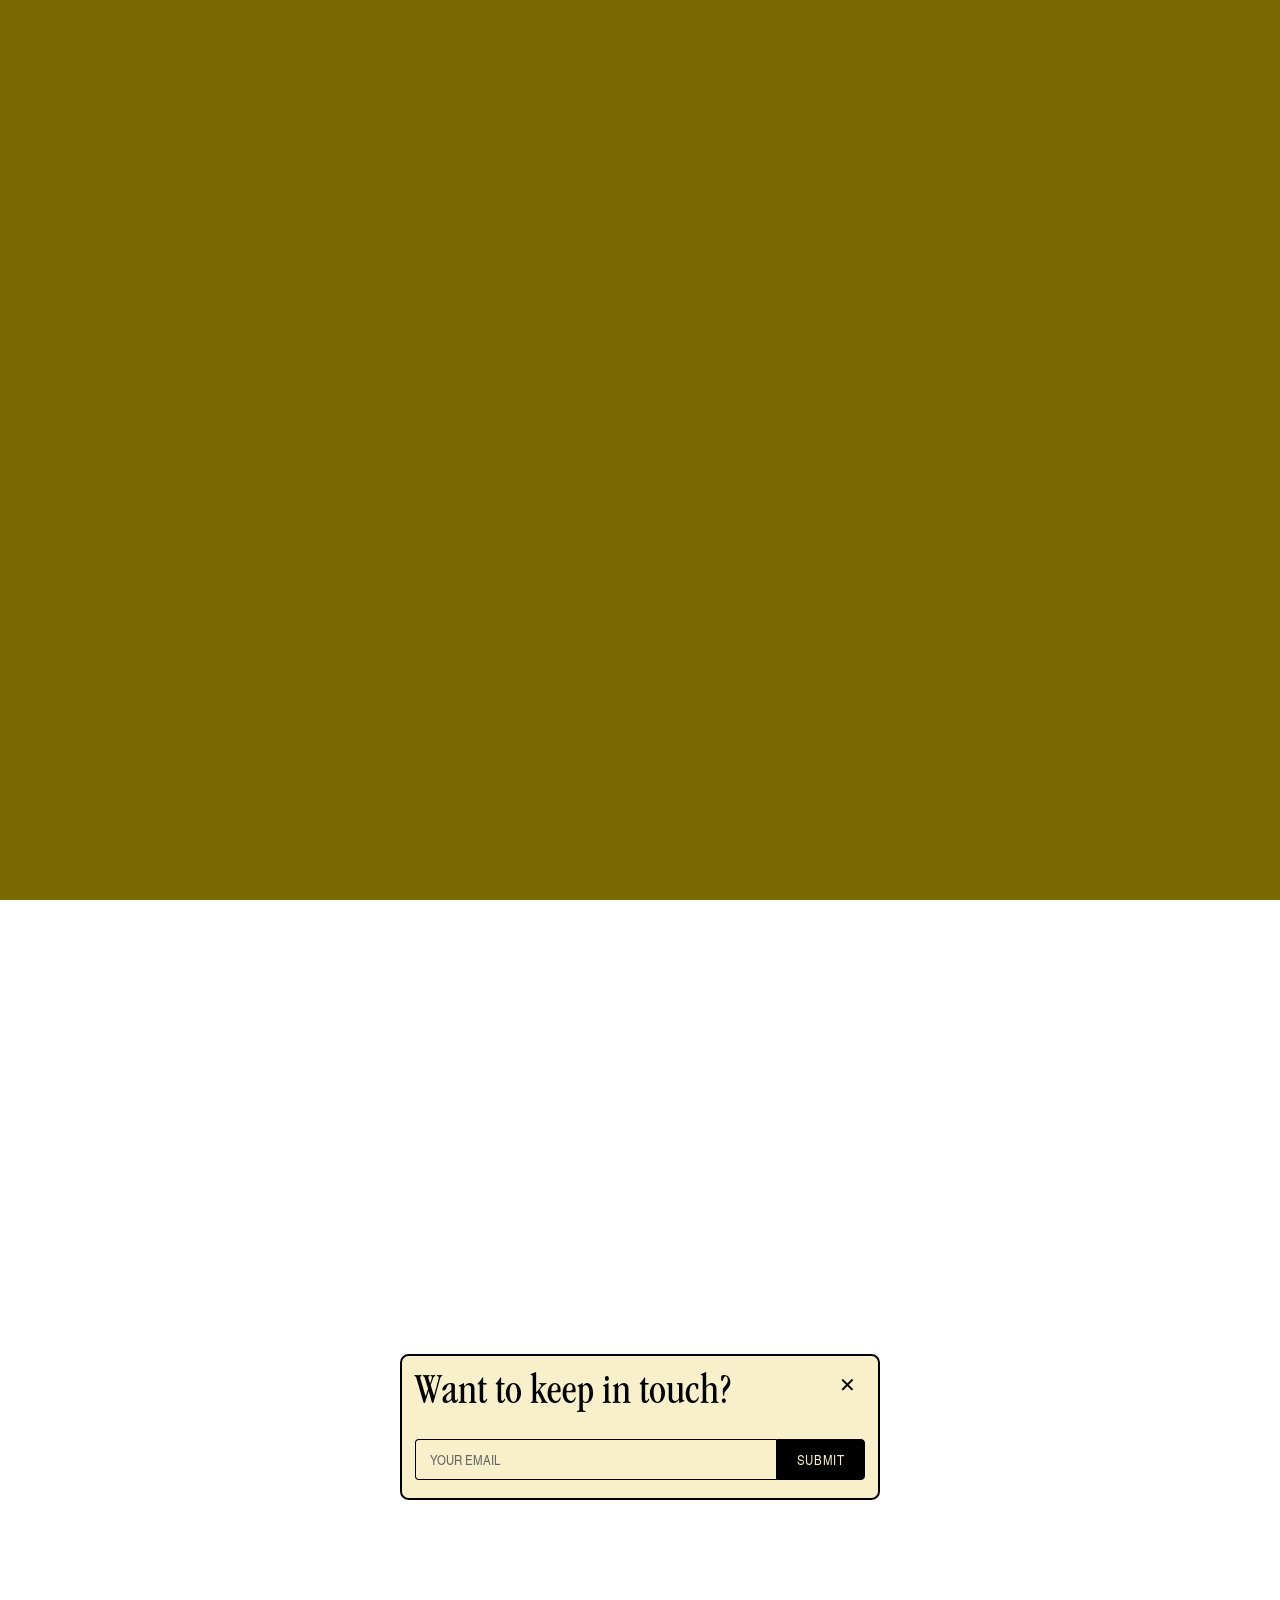
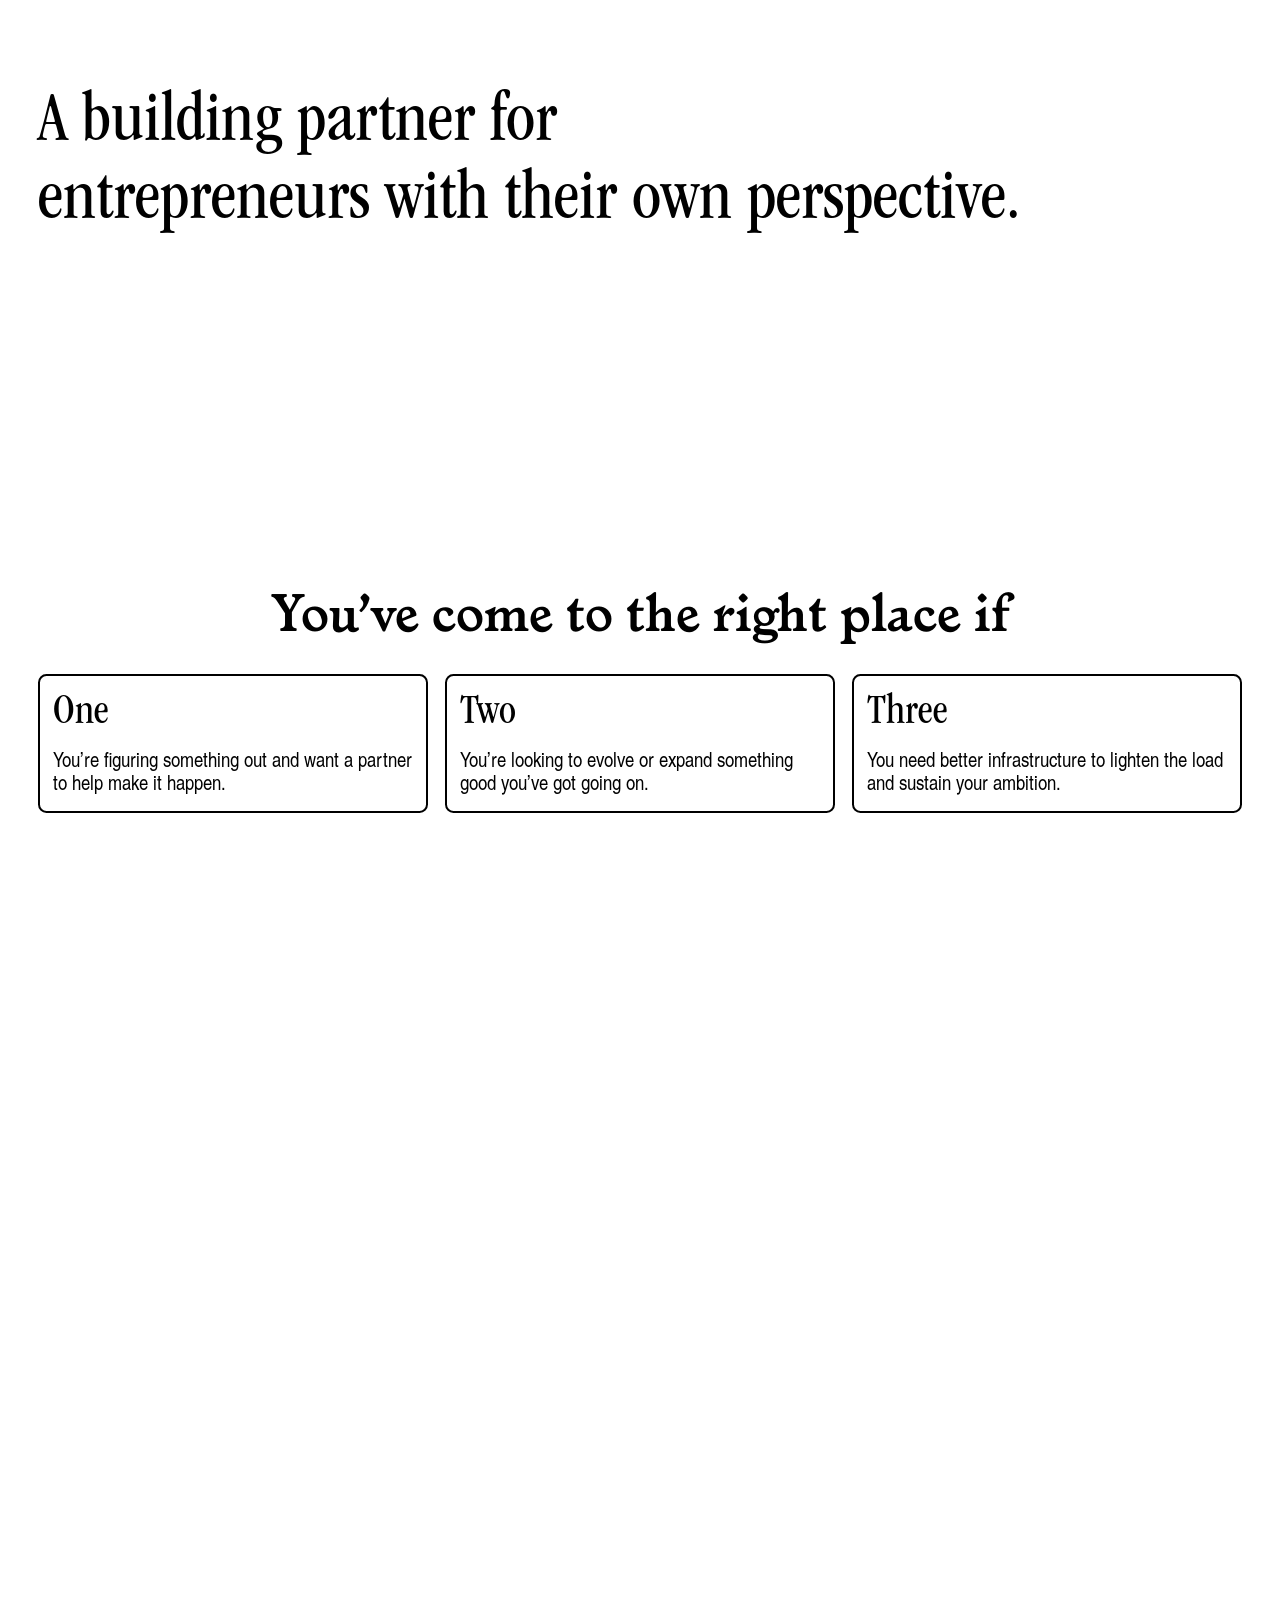
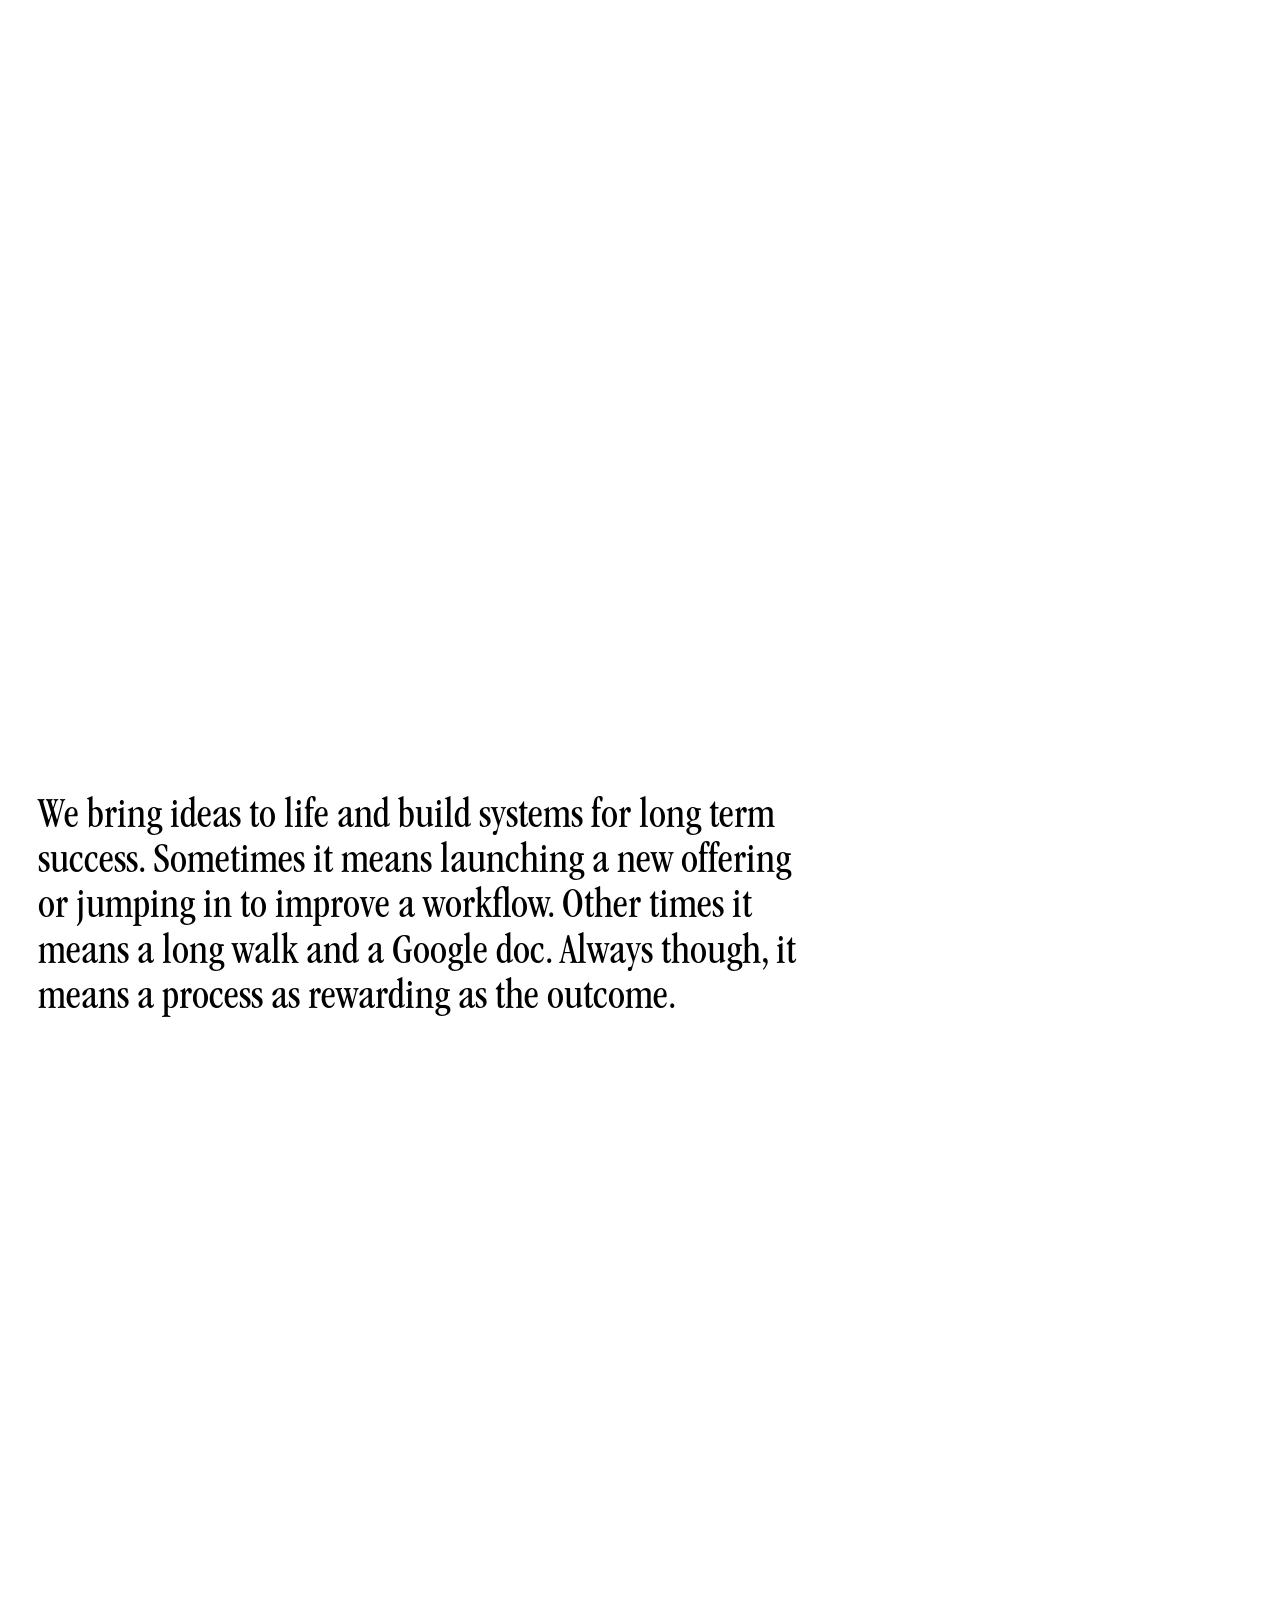
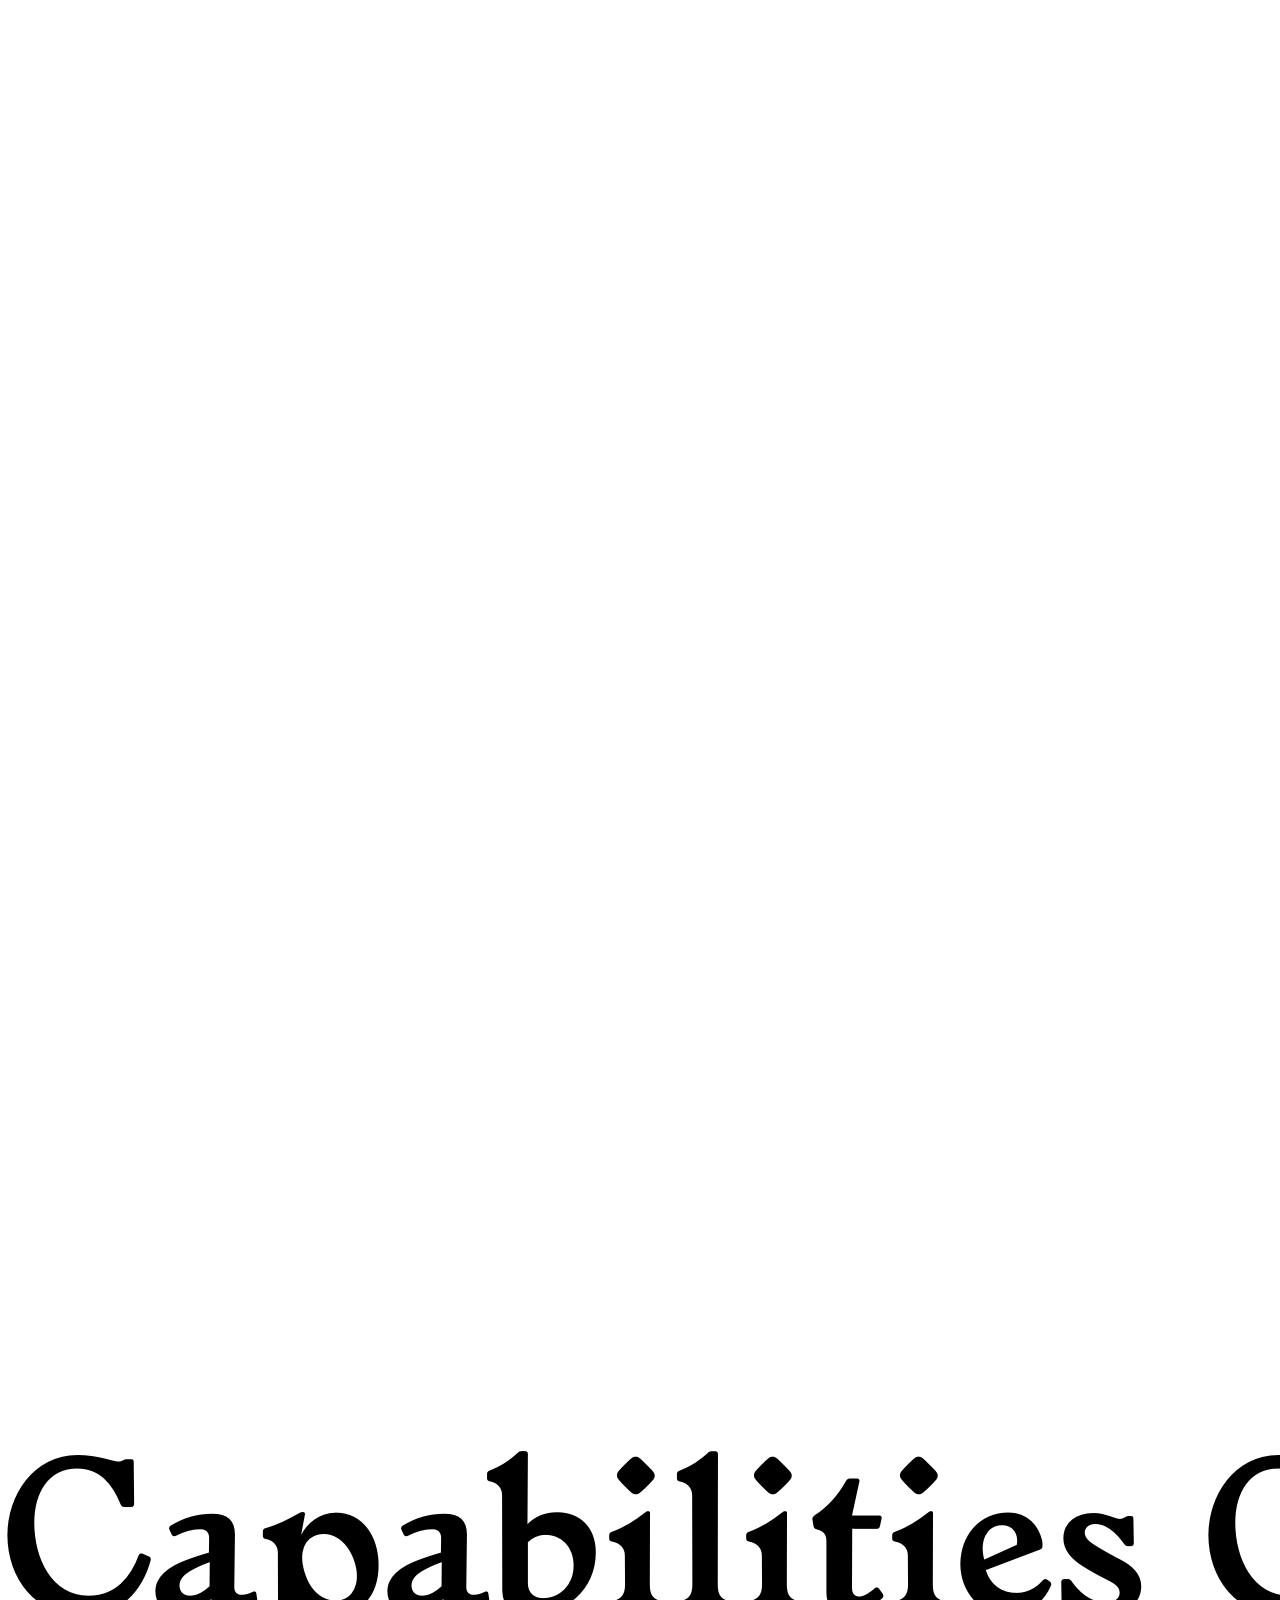
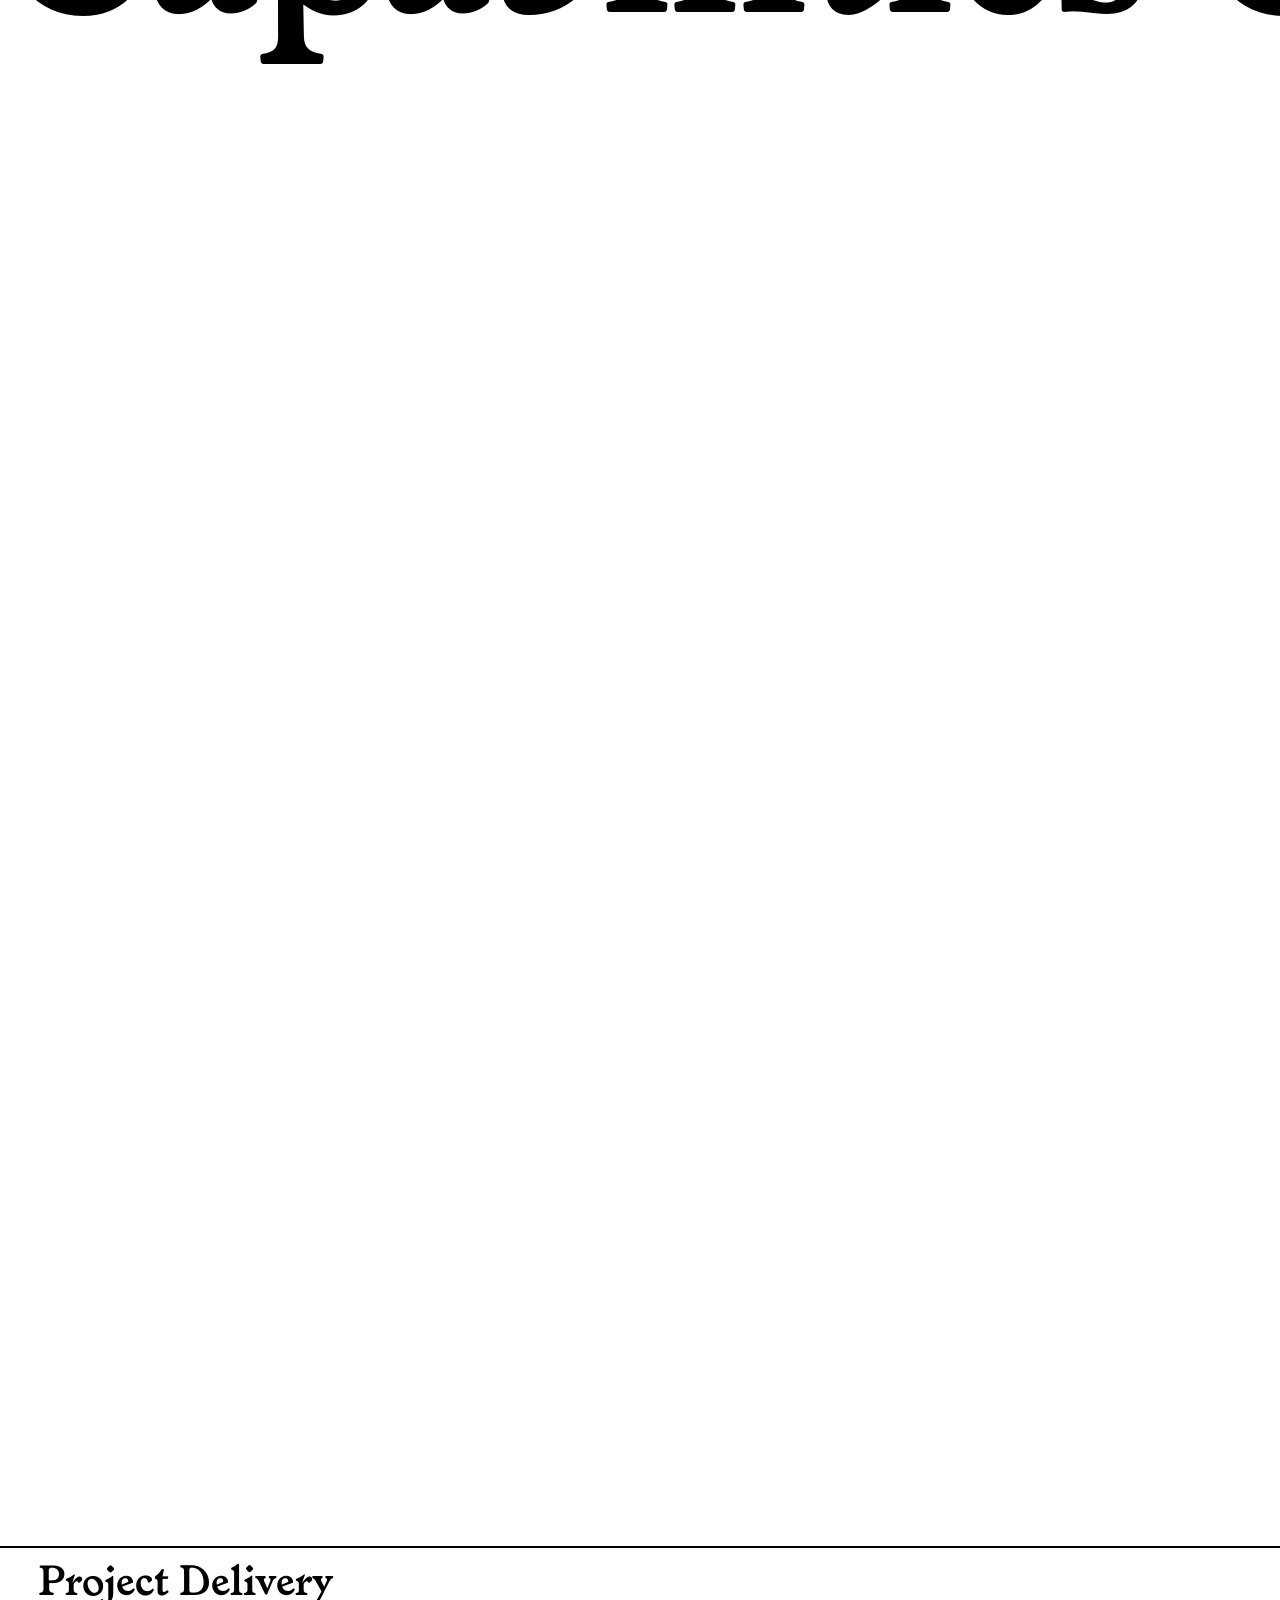
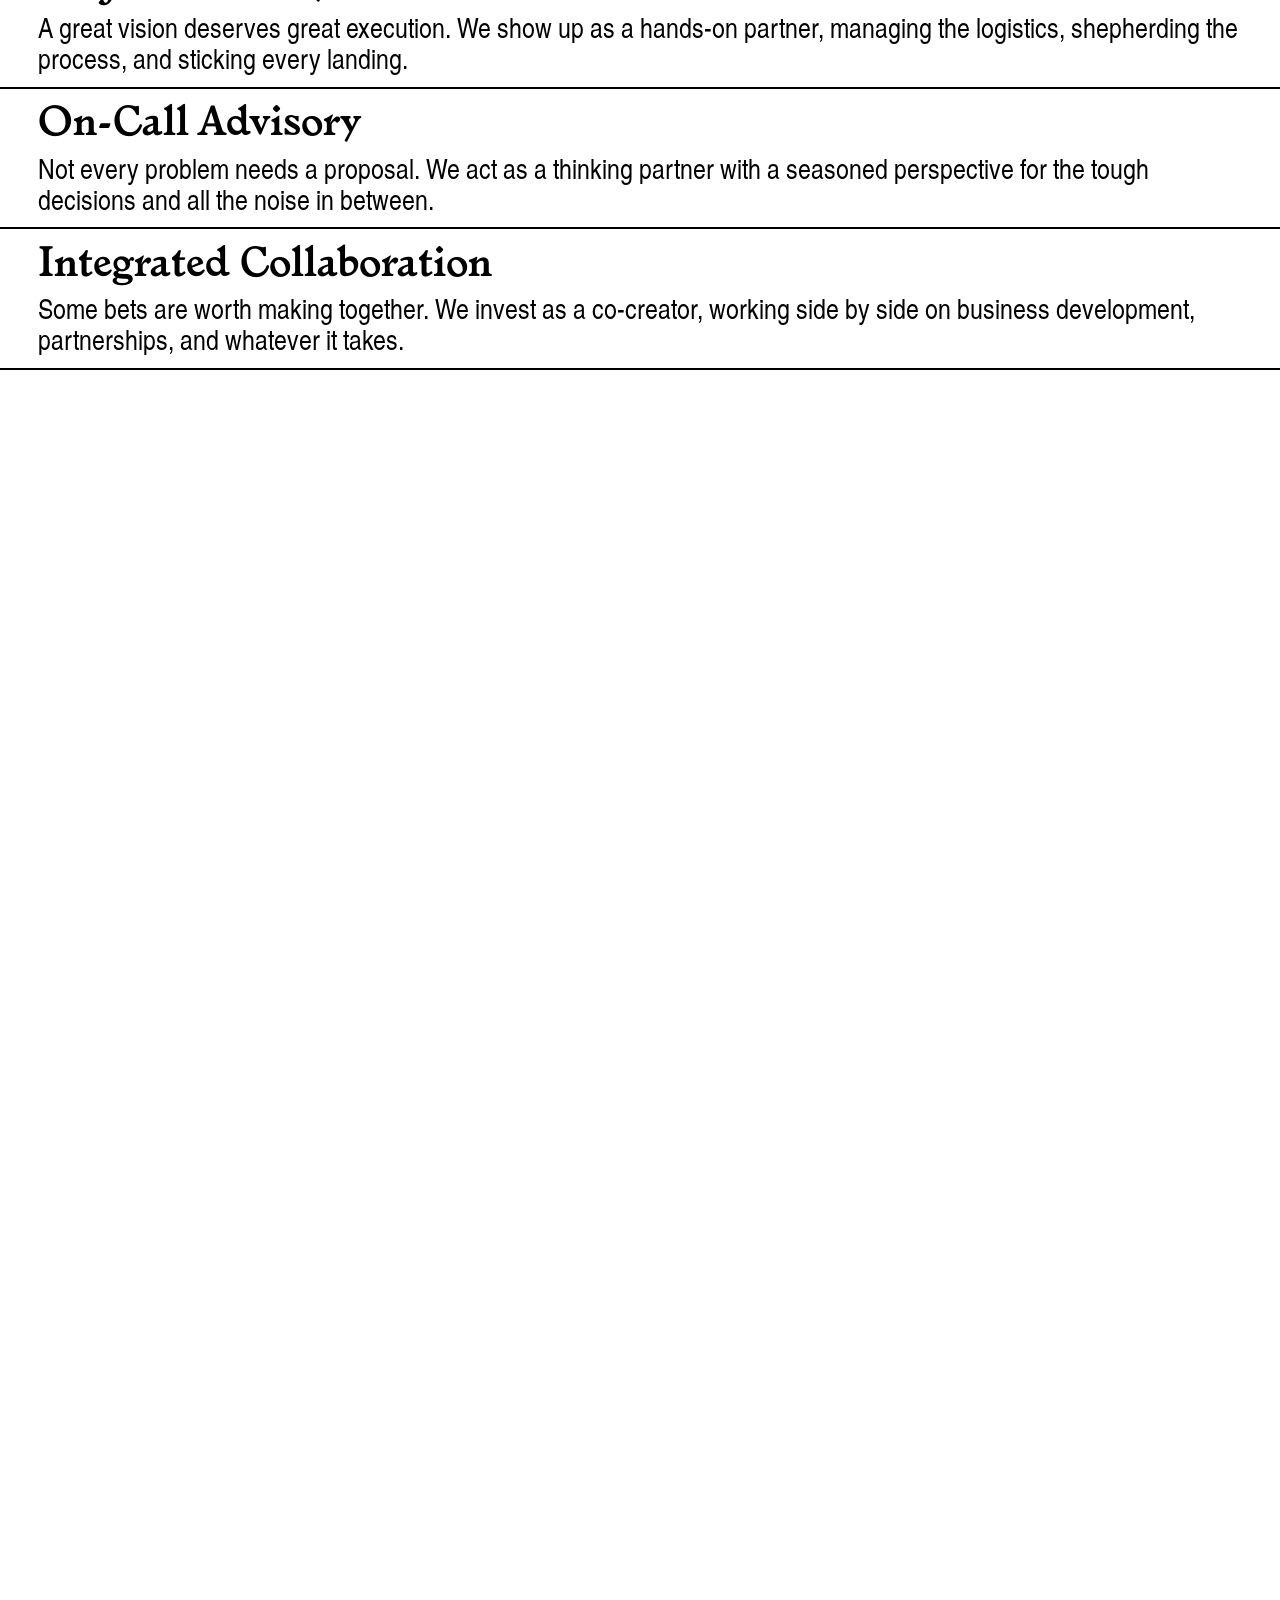
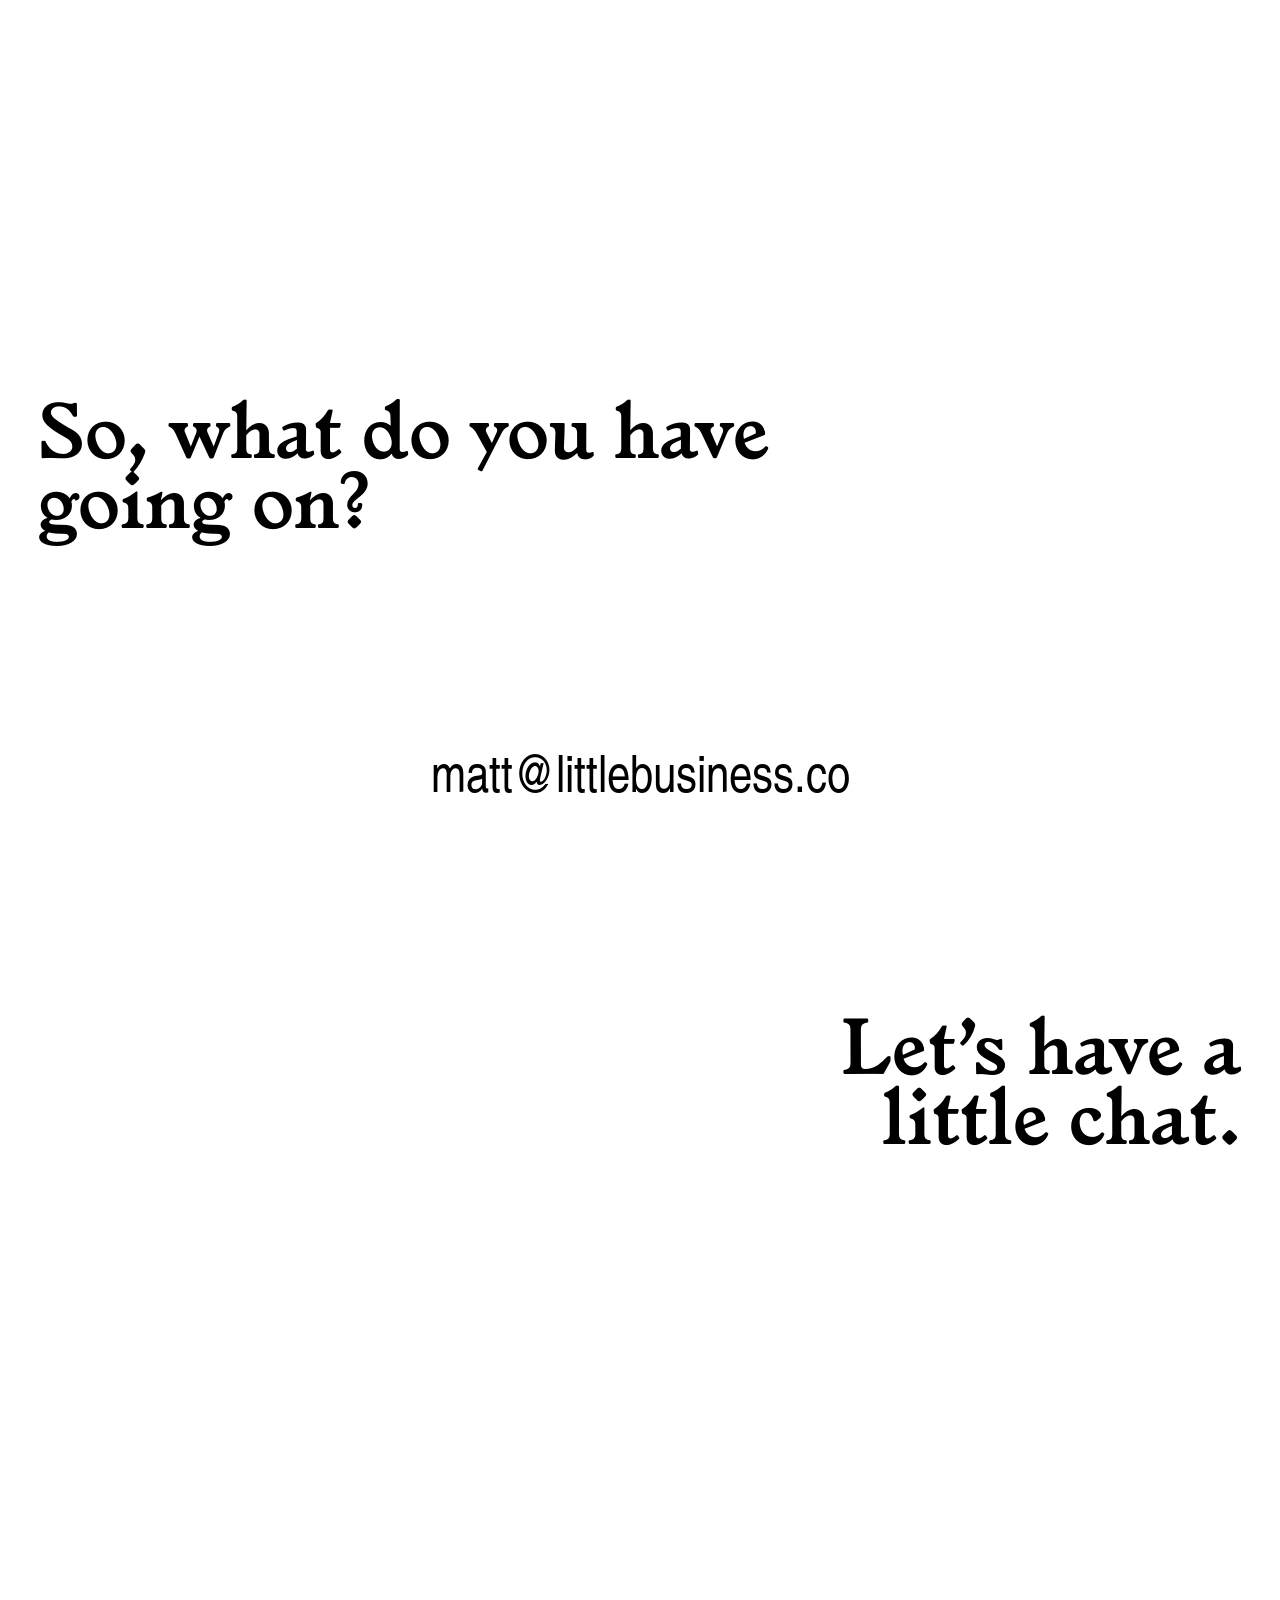
==== commit f303b8ca: "Change hero heading to 'entrepreneurs with their own perspective' Co-Authored-By: Claude Fable 5 <no" ====
--- a/index.html
+++ b/index.html
@@ -2,12 +2,12 @@
 <html data-wf-page="67ef02db78c500334c8d74f8" data-wf-site="67ef02db78c500334c8d74f6">
 <head>
   <meta charset="utf-8">
-  <title>Little Business - Make the Work. Mind the Business.</title>
+  <title>Little Business - Let's mind your business.</title>
   <meta content="Little Business is a systems-minded partner for work that’s going somewhere. We support founders, teams, and operators through strategy, operations, and transformation—clarifying priorities, building structure, and helping the real work take shape." name="description">
-  <meta content="Little Business - Make the Work. Mind the Business." property="og:title">
+  <meta content="Little Business - Let's mind your business." property="og:title">
   <meta content="We help creative teams build the structure behind great ideas—through strategy, systems, and support that make the work work." property="og:description">
   <meta content="https://cdn.prod.website-files.com/67ef02db78c500334c8d74f6/67fcf208396a7e09f4c0991a_opg.jpg" property="og:image">
-  <meta content="Little Business - Make the Work. Mind the Business." property="twitter:title">
+  <meta content="Little Business - Let's mind your business." property="twitter:title">
   <meta content="We help creative teams build the structure behind great ideas—through strategy, systems, and support that make the work work." property="twitter:description">
   <meta content="https://cdn.prod.website-files.com/67ef02db78c500334c8d74f6/67fcf208396a7e09f4c0991a_opg.jpg" property="twitter:image">
   <meta property="og:type" content="website">
@@ -502,7 +502,7 @@
           <div class="intro-parent-wrapper">
             <div class="intro-wrapper-top-outer">
               <div class="intro-wrapper-top">
-                <h1 class="section-1-heading">A building partner for<br>entrepreneurs with a point of view.</h1>
+                <h1 class="section-1-heading">A building partner for<br>entrepreneurs with their own perspective.</h1>
               </div>
             </div>
             <div class="intro-wrapper-bottom-outer">
@@ -590,7 +590,7 @@
         <div class="testimonials-strip-wrapper">
           <div class="about-content-col">
             <div class="about-content-inner">
-              <p class="about-bio"><span class="about-name">Matt Little</span> is a business producer with over 15 years of experience building alongside makers: writers, photographers, designers, directors and creators of all kinds. Little Business grew out of those collaborations, bringing hands-on partnership and a collaborative network to help creative entrepreneurs make the work and mind the business.</p>
+              <p class="about-bio"><span class="about-name">Matt Little</span> is a business producer with over 15 years of experience building alongside makers: writers, photographers, designers, directors and creators of all kinds. Little Business grew out of those years, pairing hands-on partnership with a collaborative network to help creative entrepreneurs make the work and mind their business.</p>
             </div>
           </div>
           <div class="about-loved">
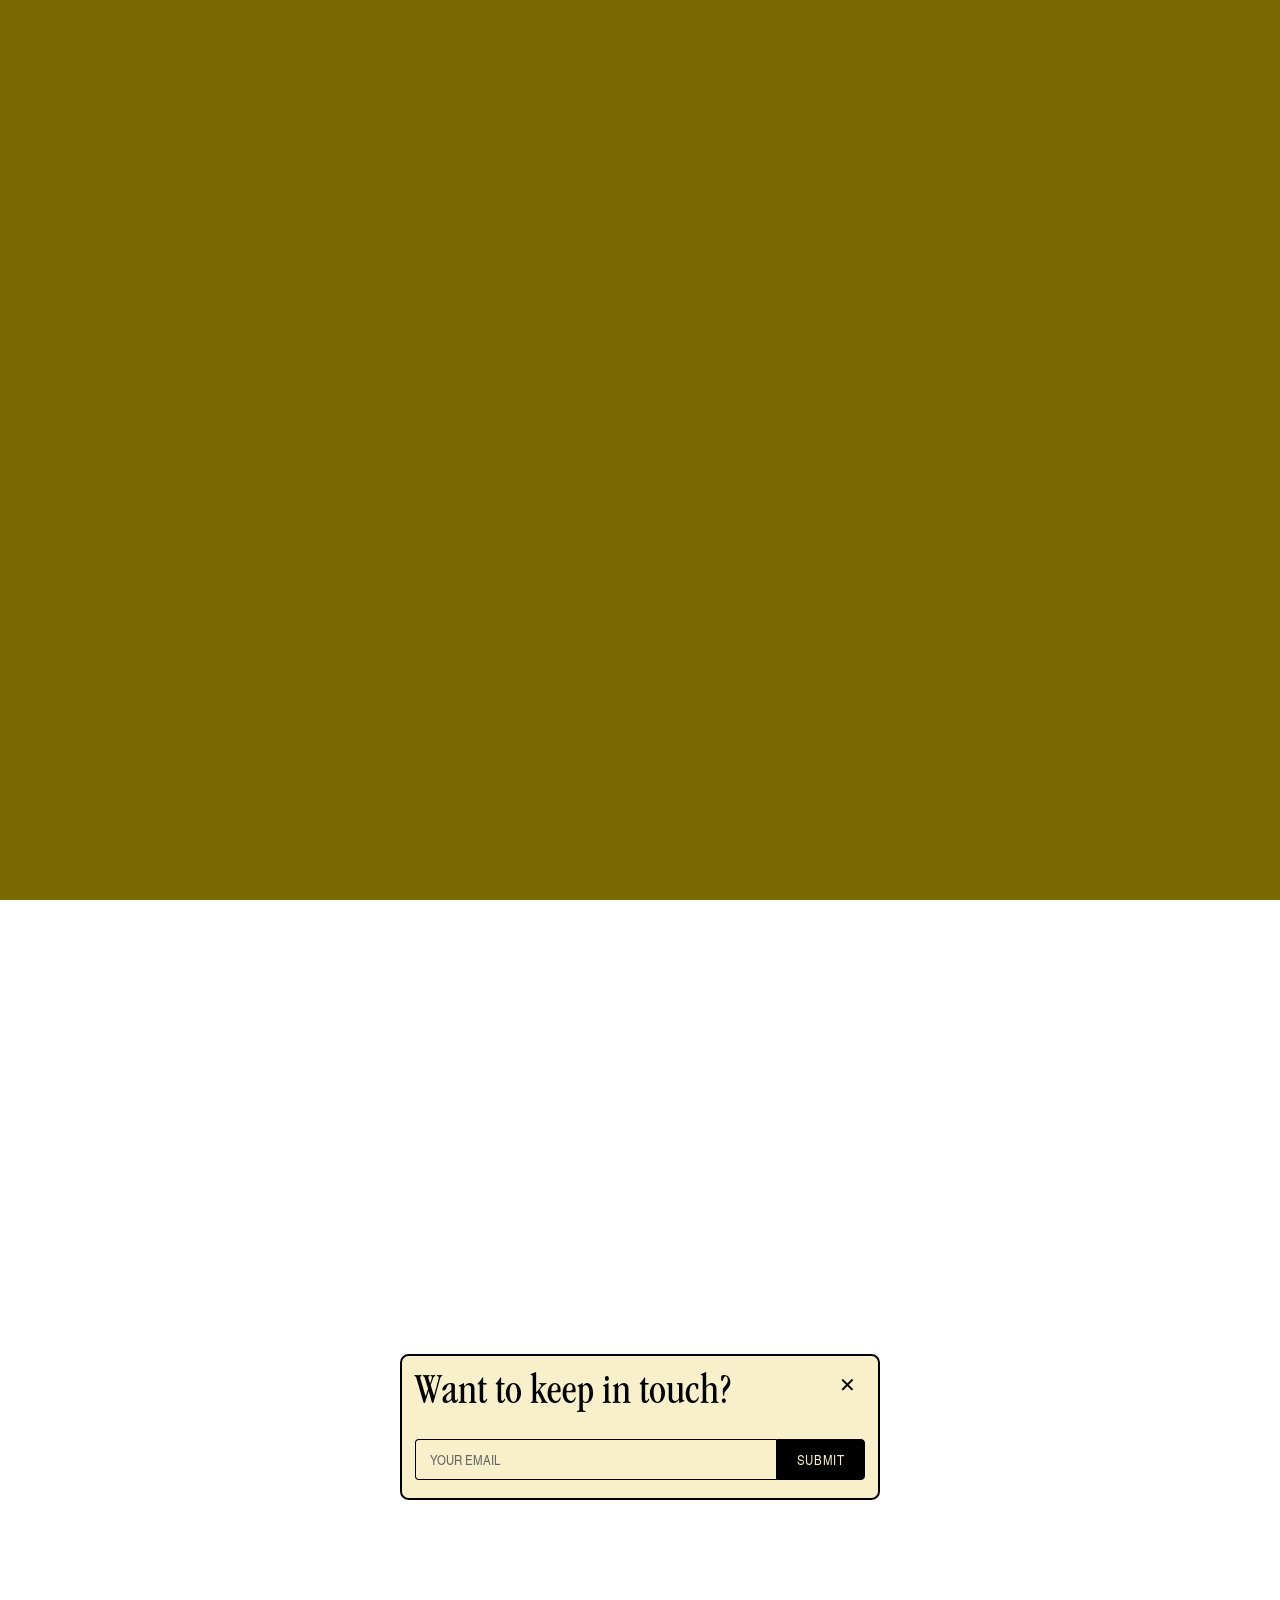
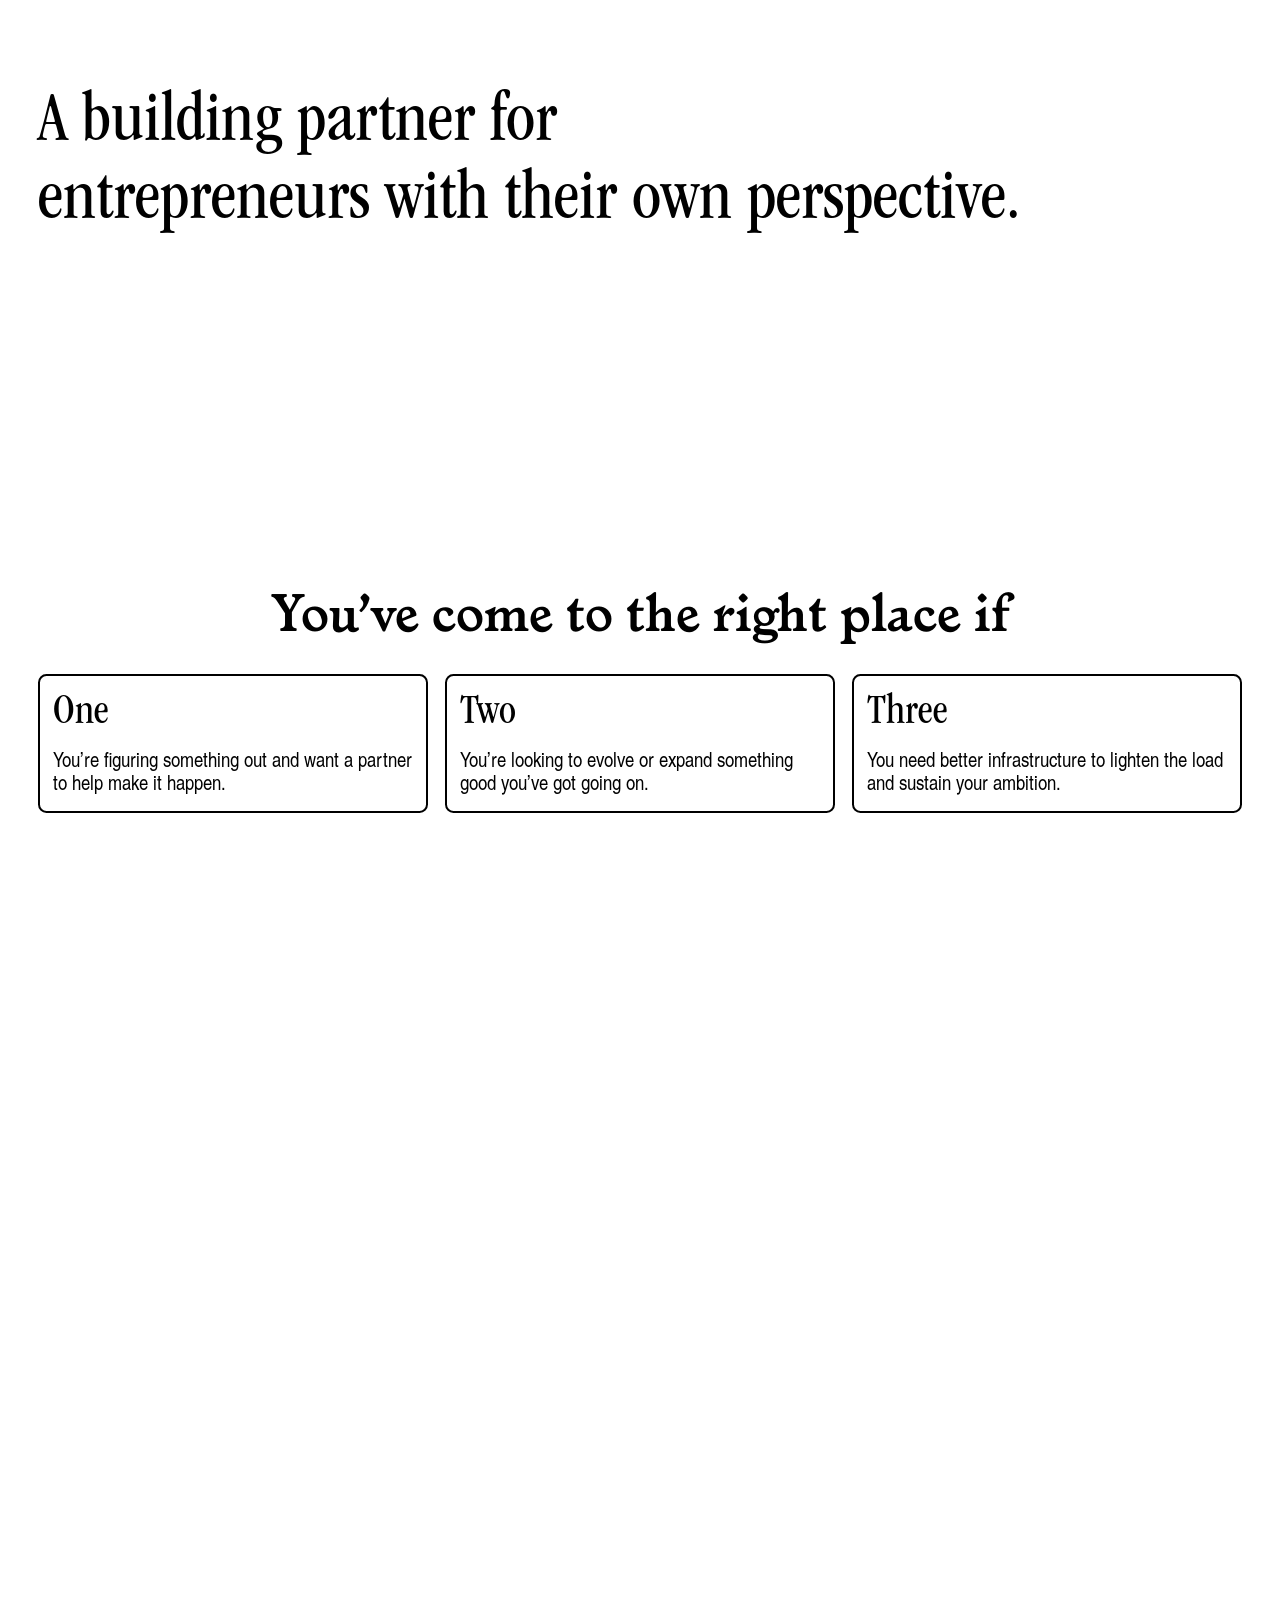
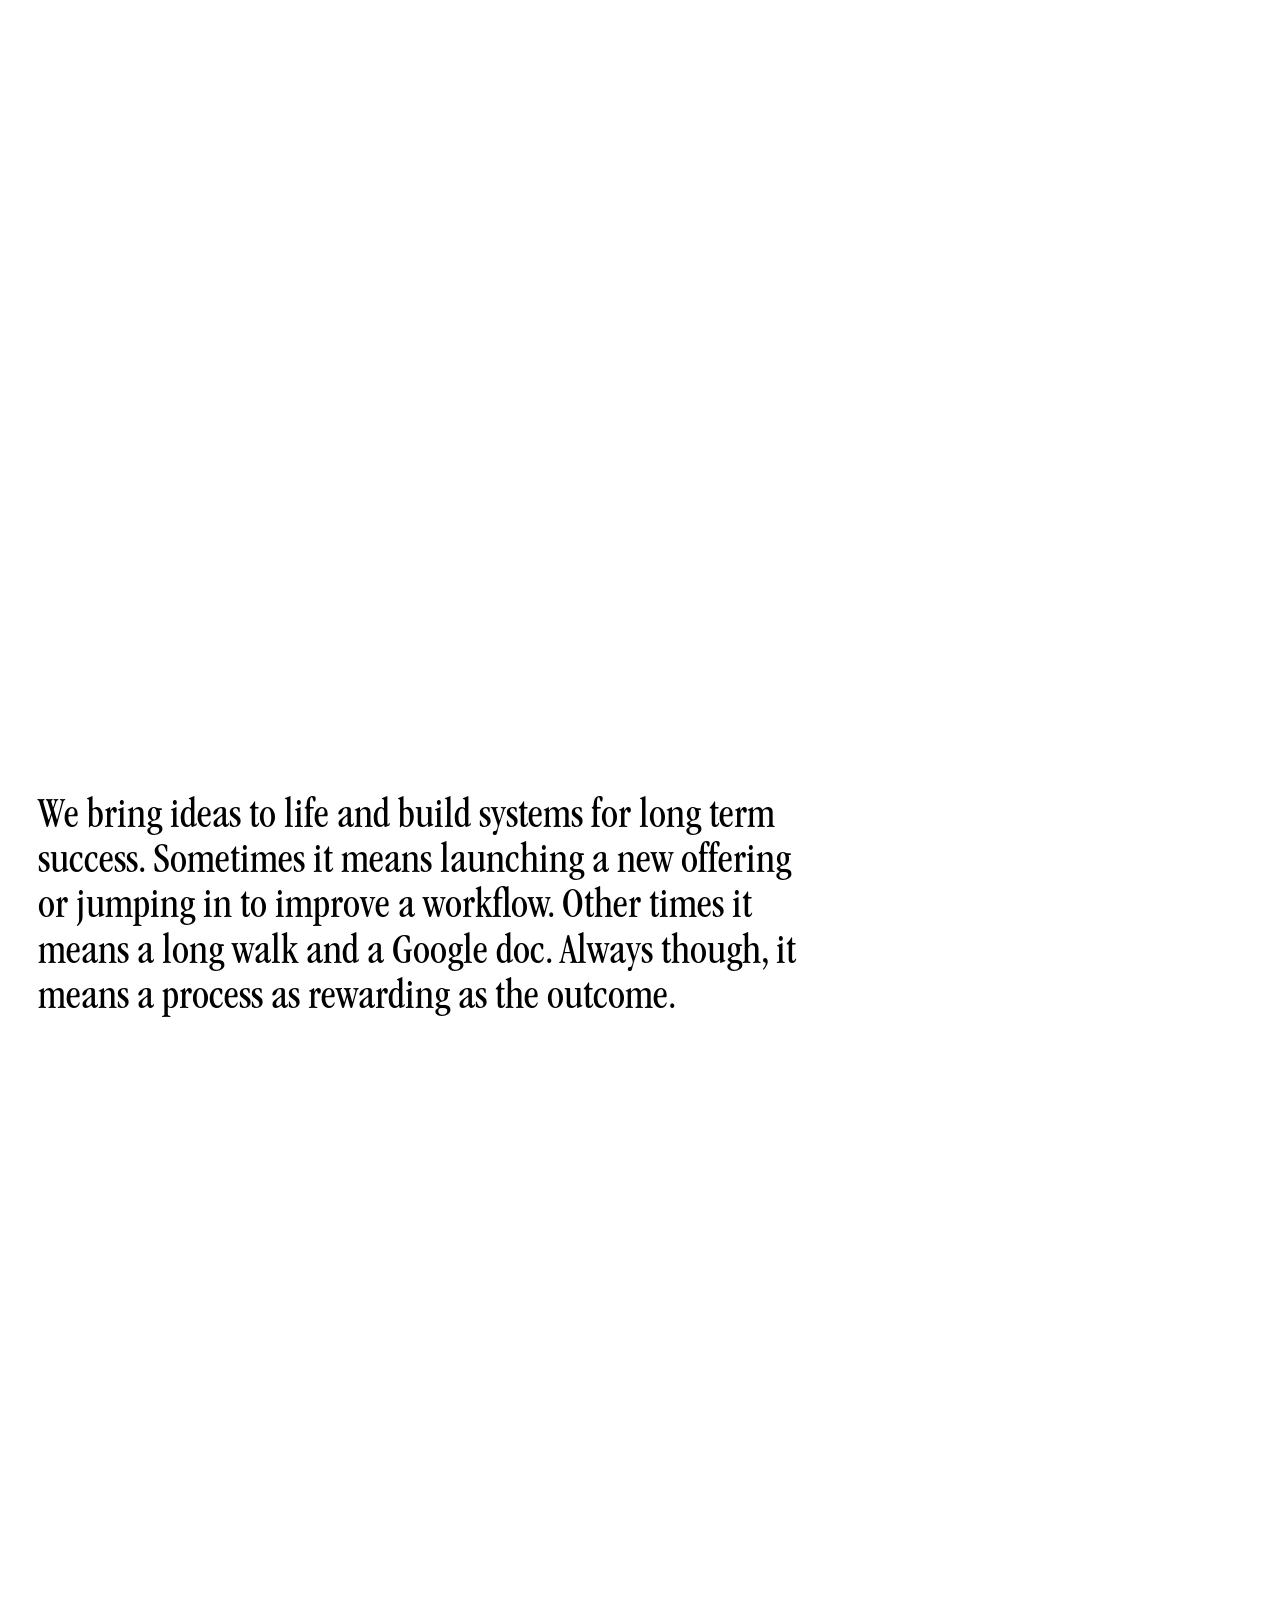
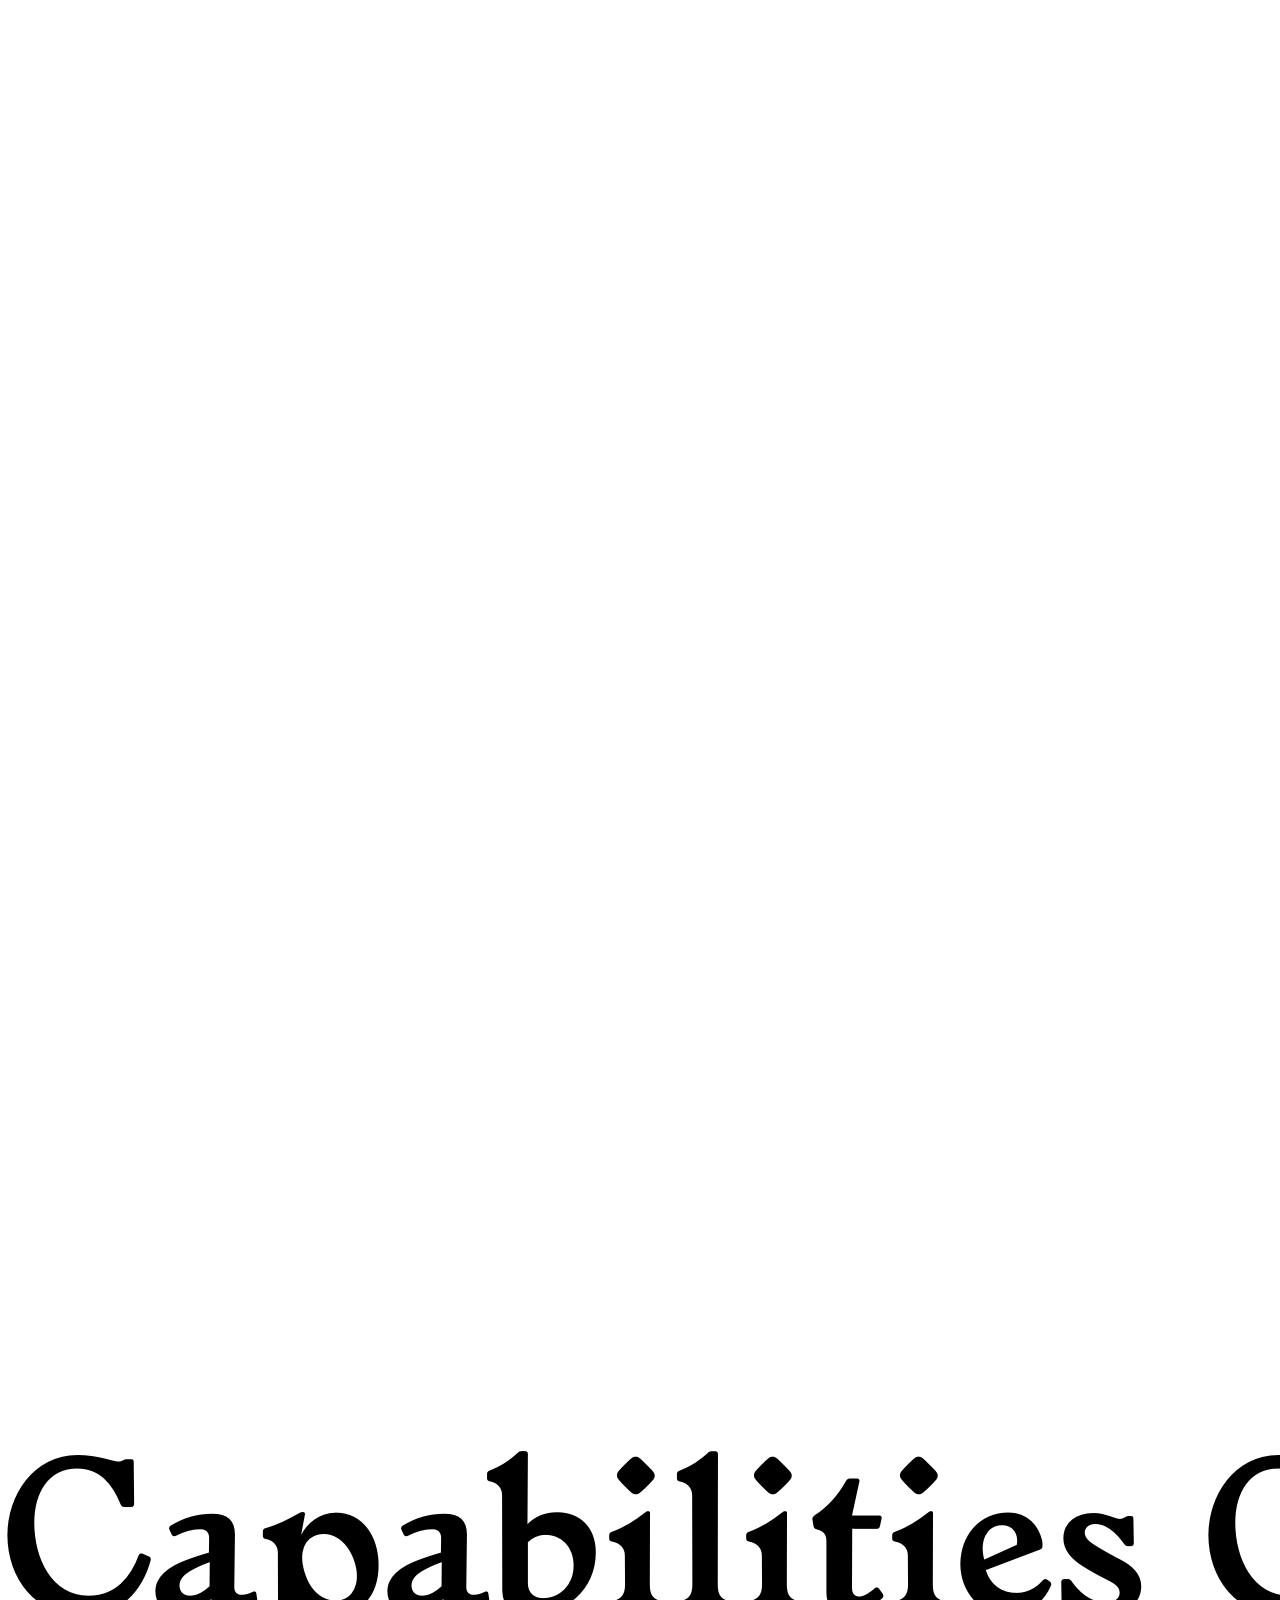
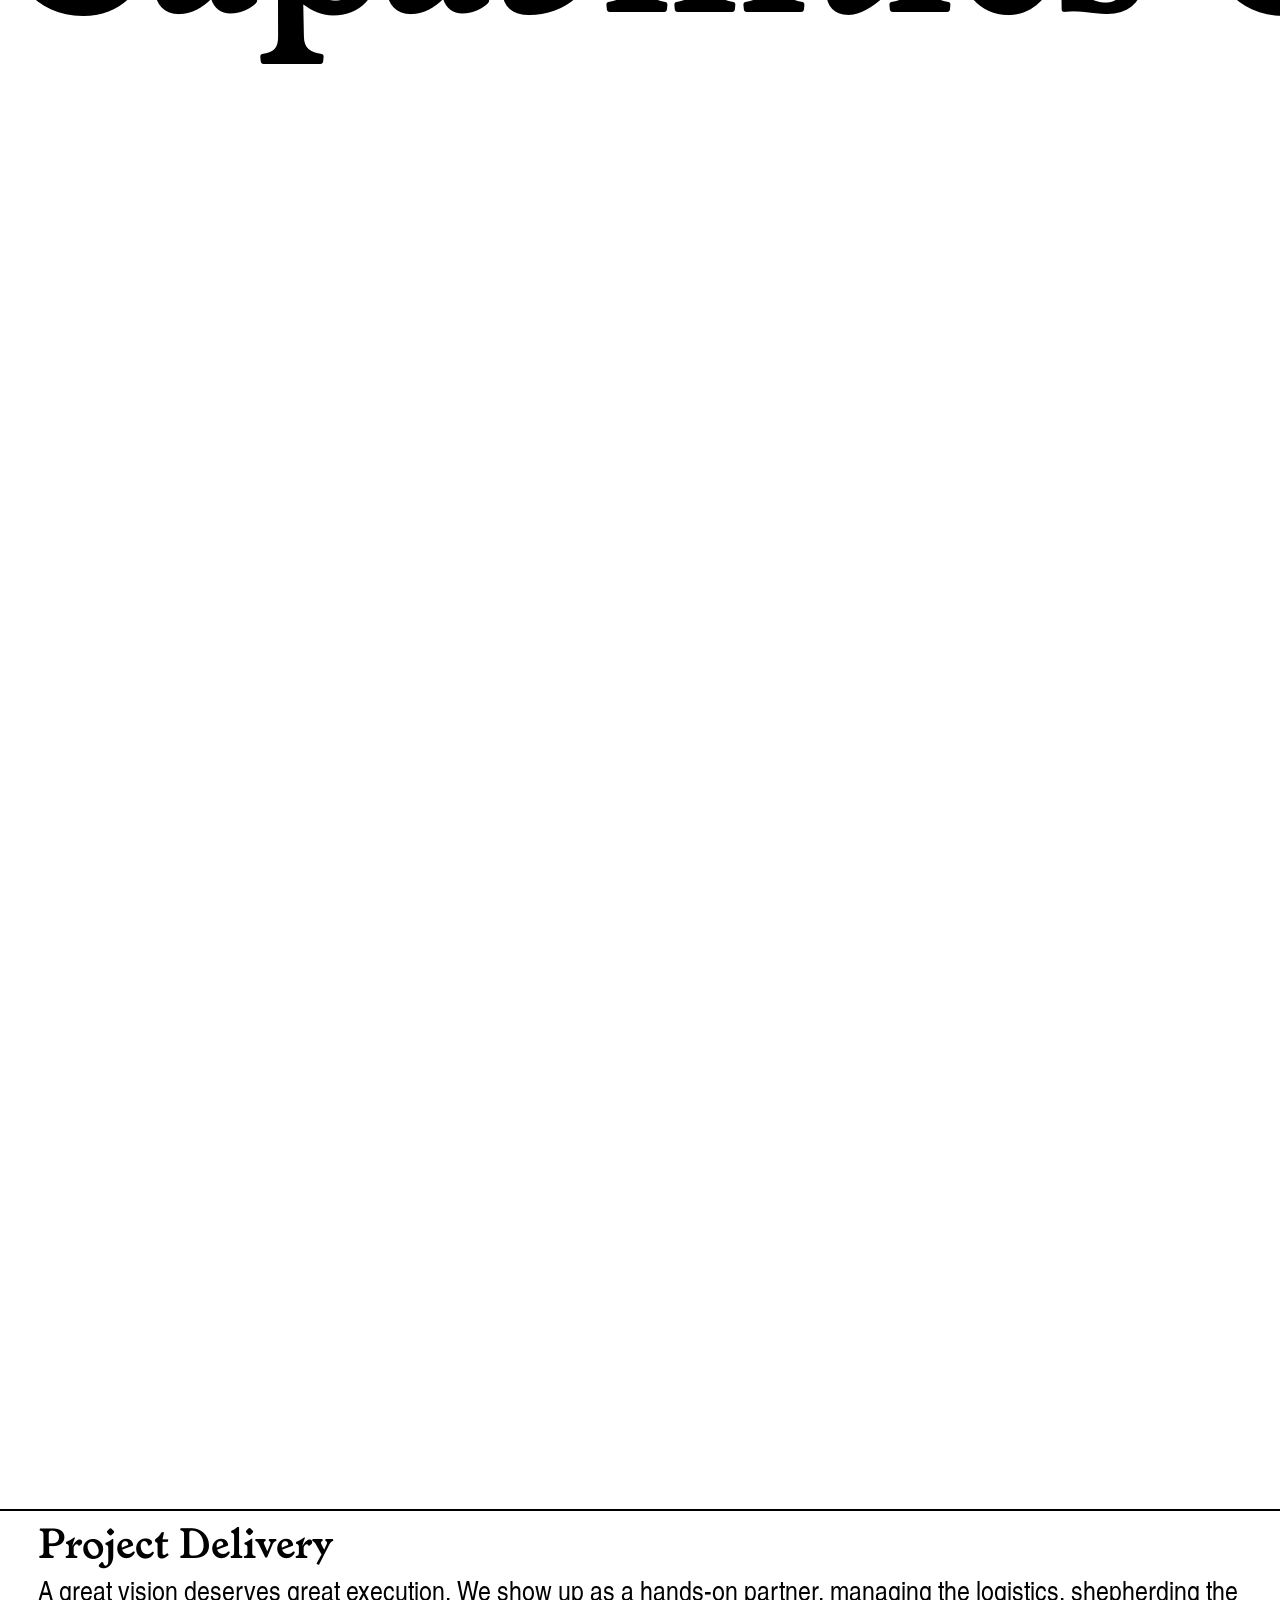
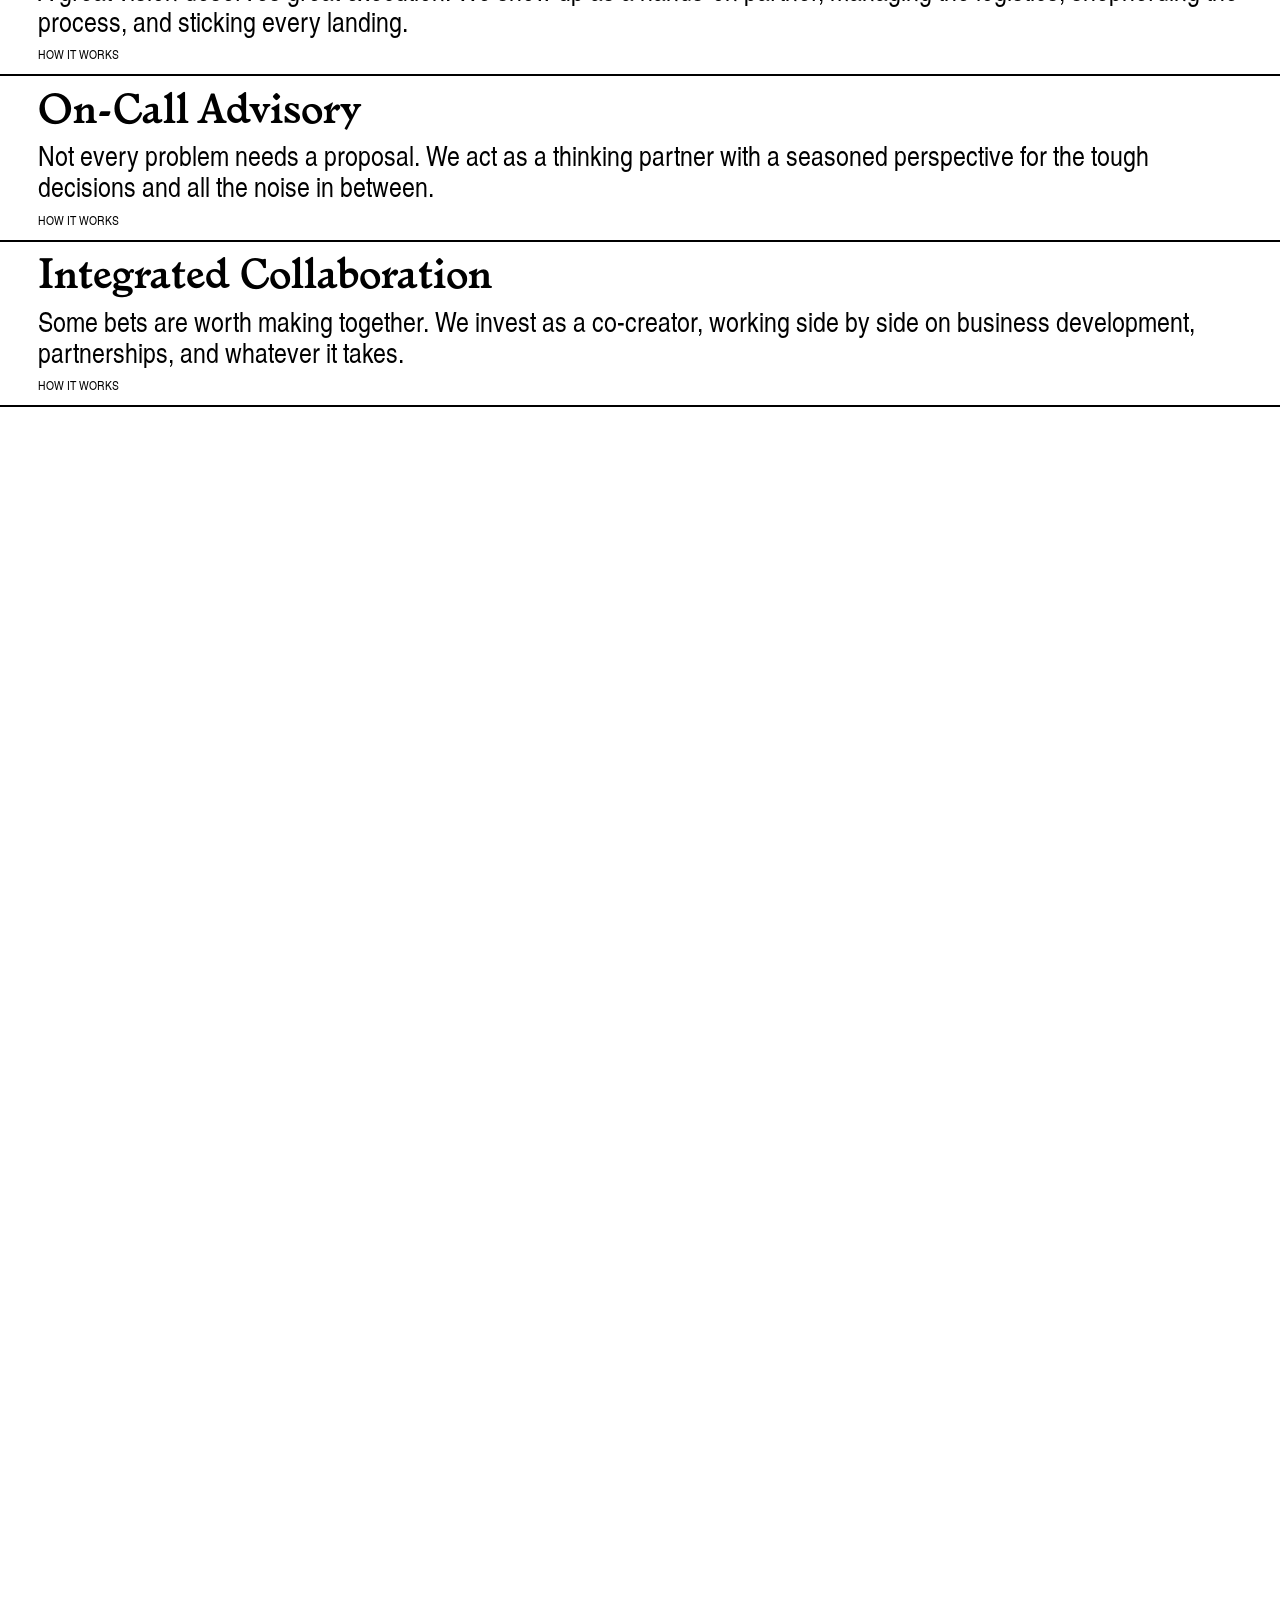
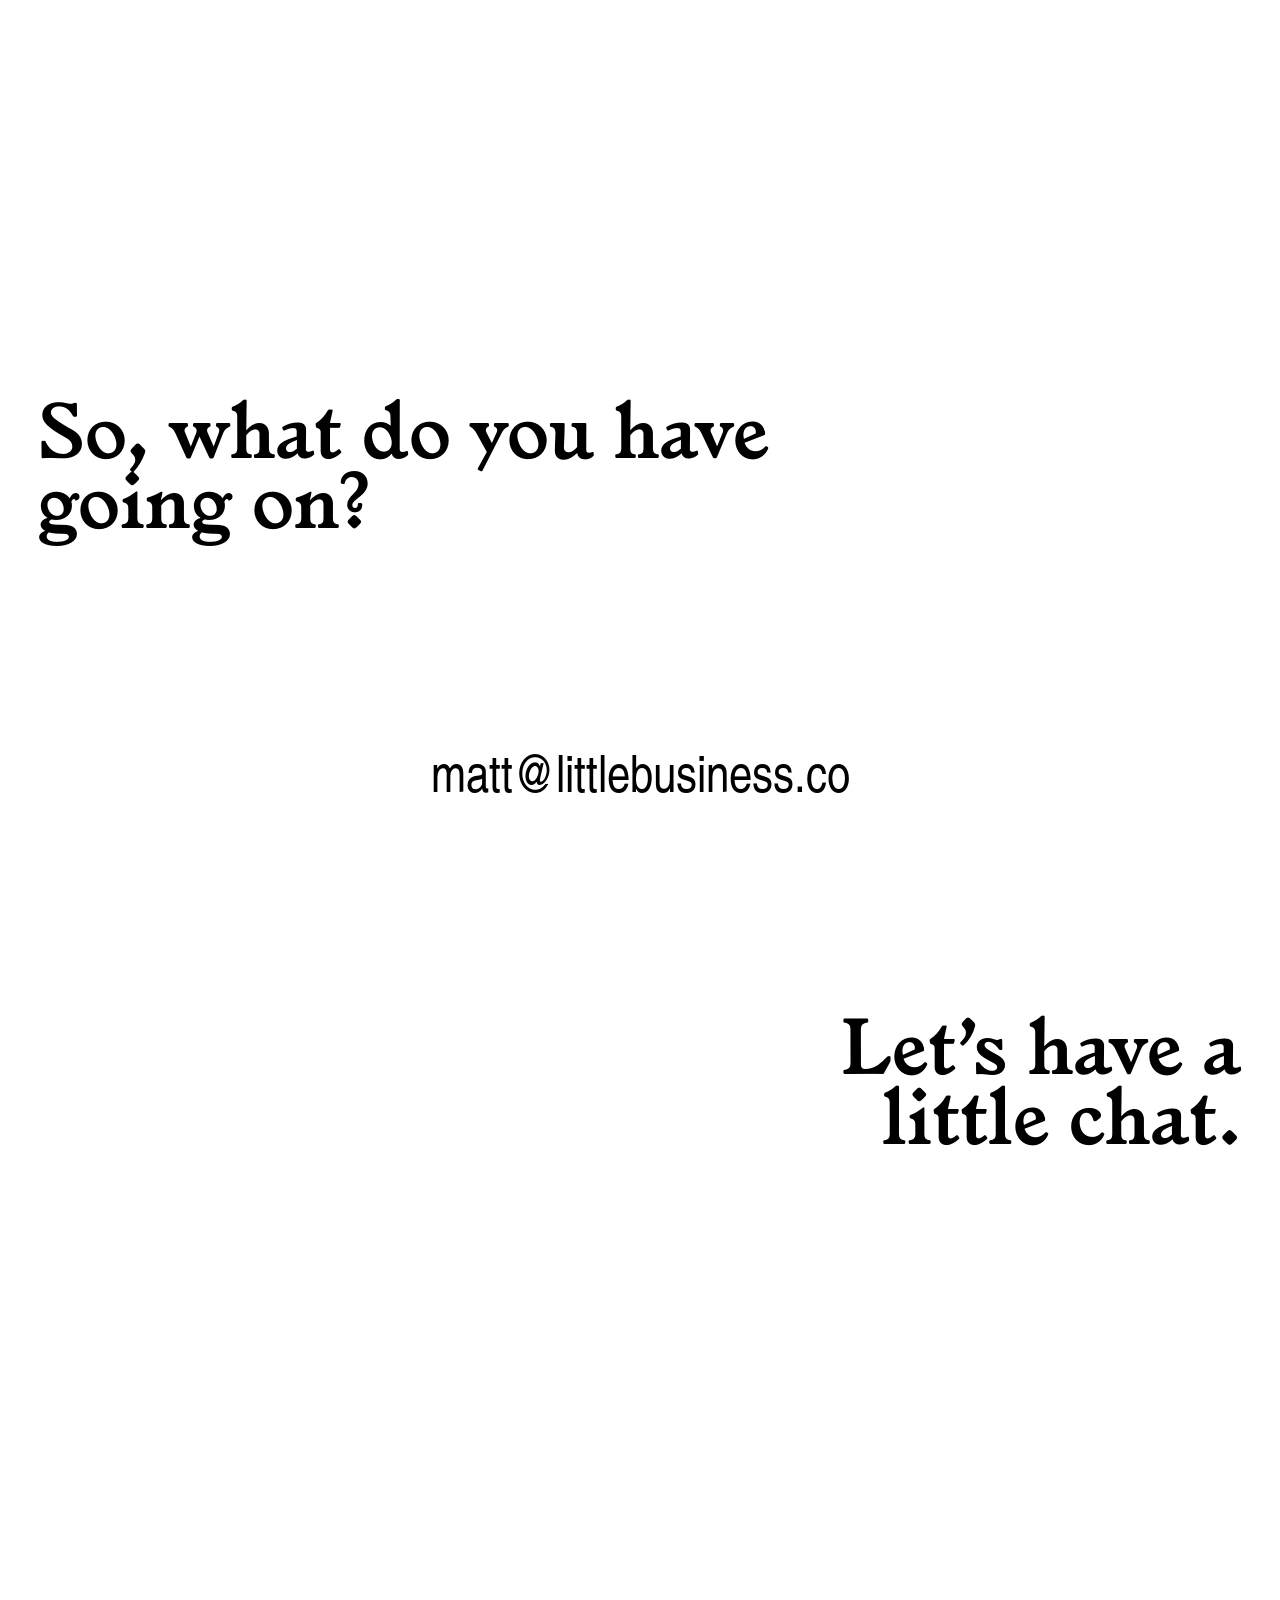
==== commit 2d032027: "Add Project Delivery and Integrated Collaboration sheets; share sheet styles; link homepage cards - " ====
--- a/index.html
+++ b/index.html
@@ -228,6 +228,18 @@
   pointer-events: auto;
 }
 </style>
+  <style>
+    /* Capability card links to each service sheet, in the nav link style */
+    .lb-card-link {
+      font-family: "TeX Gyre Heros Condensed", sans-serif;
+      text-transform: uppercase;
+      font-size: .99em;
+      line-height: 1.13;
+      color: #000;
+      text-decoration: none;
+    }
+    .lb-card-link:hover { text-decoration: underline; }
+  </style>
 </head>
 <body data-scroll-time="0" class="body">
 
@@ -562,18 +574,21 @@
               <div data-w-id="eb5e31e3-4cc6-63b9-840e-ae5f8ad25a9b" class="post-intro-item">
                 <h3 class="post-intro-small-heading">Project Delivery</h3>
                 <p class="post-intro-paragraph">A great vision deserves great execution. We show up as a hands-on partner, managing the logistics, shepherding the process, and sticking every landing.</p>
+                <a href="/projects" class="lb-card-link">How it works</a>
               </div>
             </div>
             <div class="post-intro-item-wrap">
               <div data-w-id="09b0963d-429d-e07c-b285-dfcfc1e72741" class="post-intro-item">
                 <h3 class="post-intro-small-heading">On-Call Advisory</h3>
                 <p class="post-intro-paragraph">Not every problem needs a proposal. We act as a thinking partner with a seasoned perspective for the tough decisions and all the noise in between.</p>
+                <a href="/advisory" class="lb-card-link">How it works</a>
               </div>
             </div>
             <div class="post-intro-item-wrap is-last">
               <div data-w-id="7eb356ad-2252-1f7d-318e-d1593b7160da" class="post-intro-item is-last">
                 <h3 class="post-intro-small-heading">Integrated Collaboration</h3>
                 <p class="post-intro-paragraph">Some bets are worth making together. We invest as a co-creator, working side by side on business development, partnerships, and whatever it takes.</p>
+                <a href="/collaboration" class="lb-card-link">How it works</a>
               </div>
             </div>
           </div>
